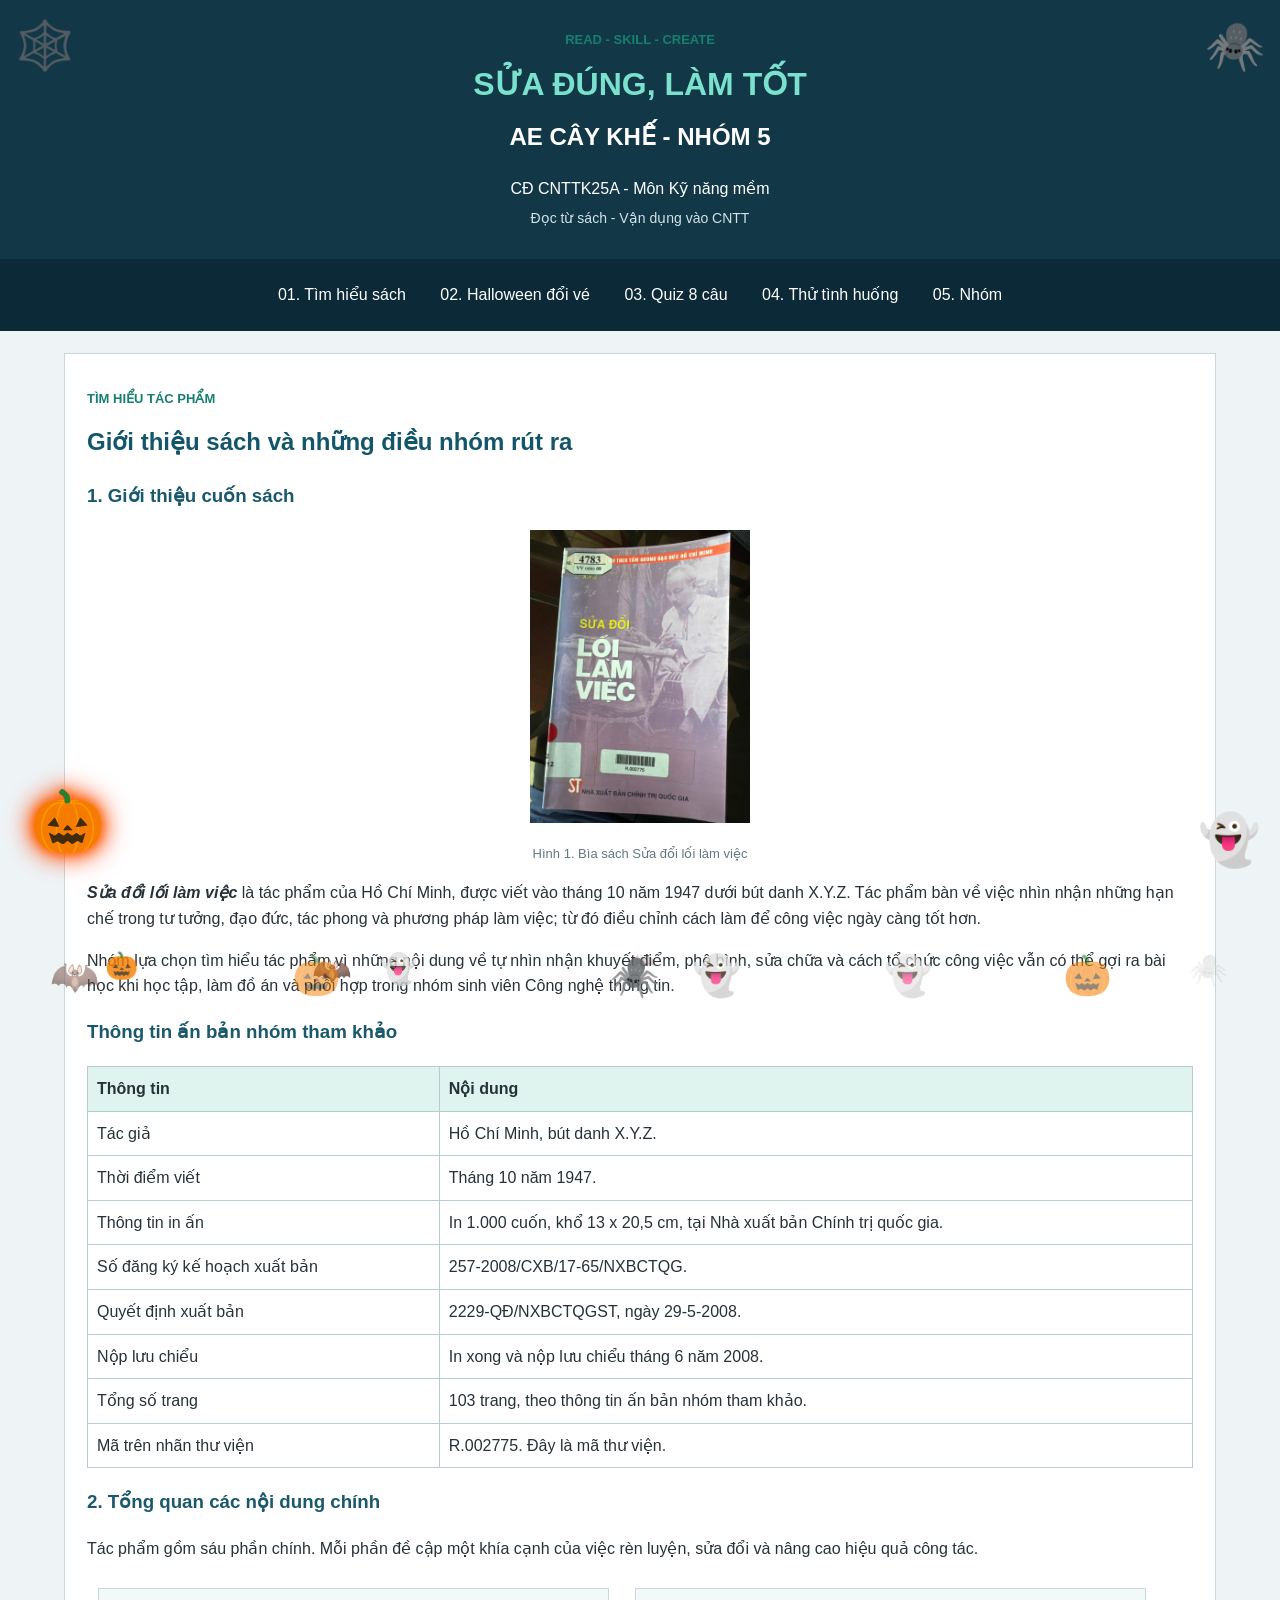
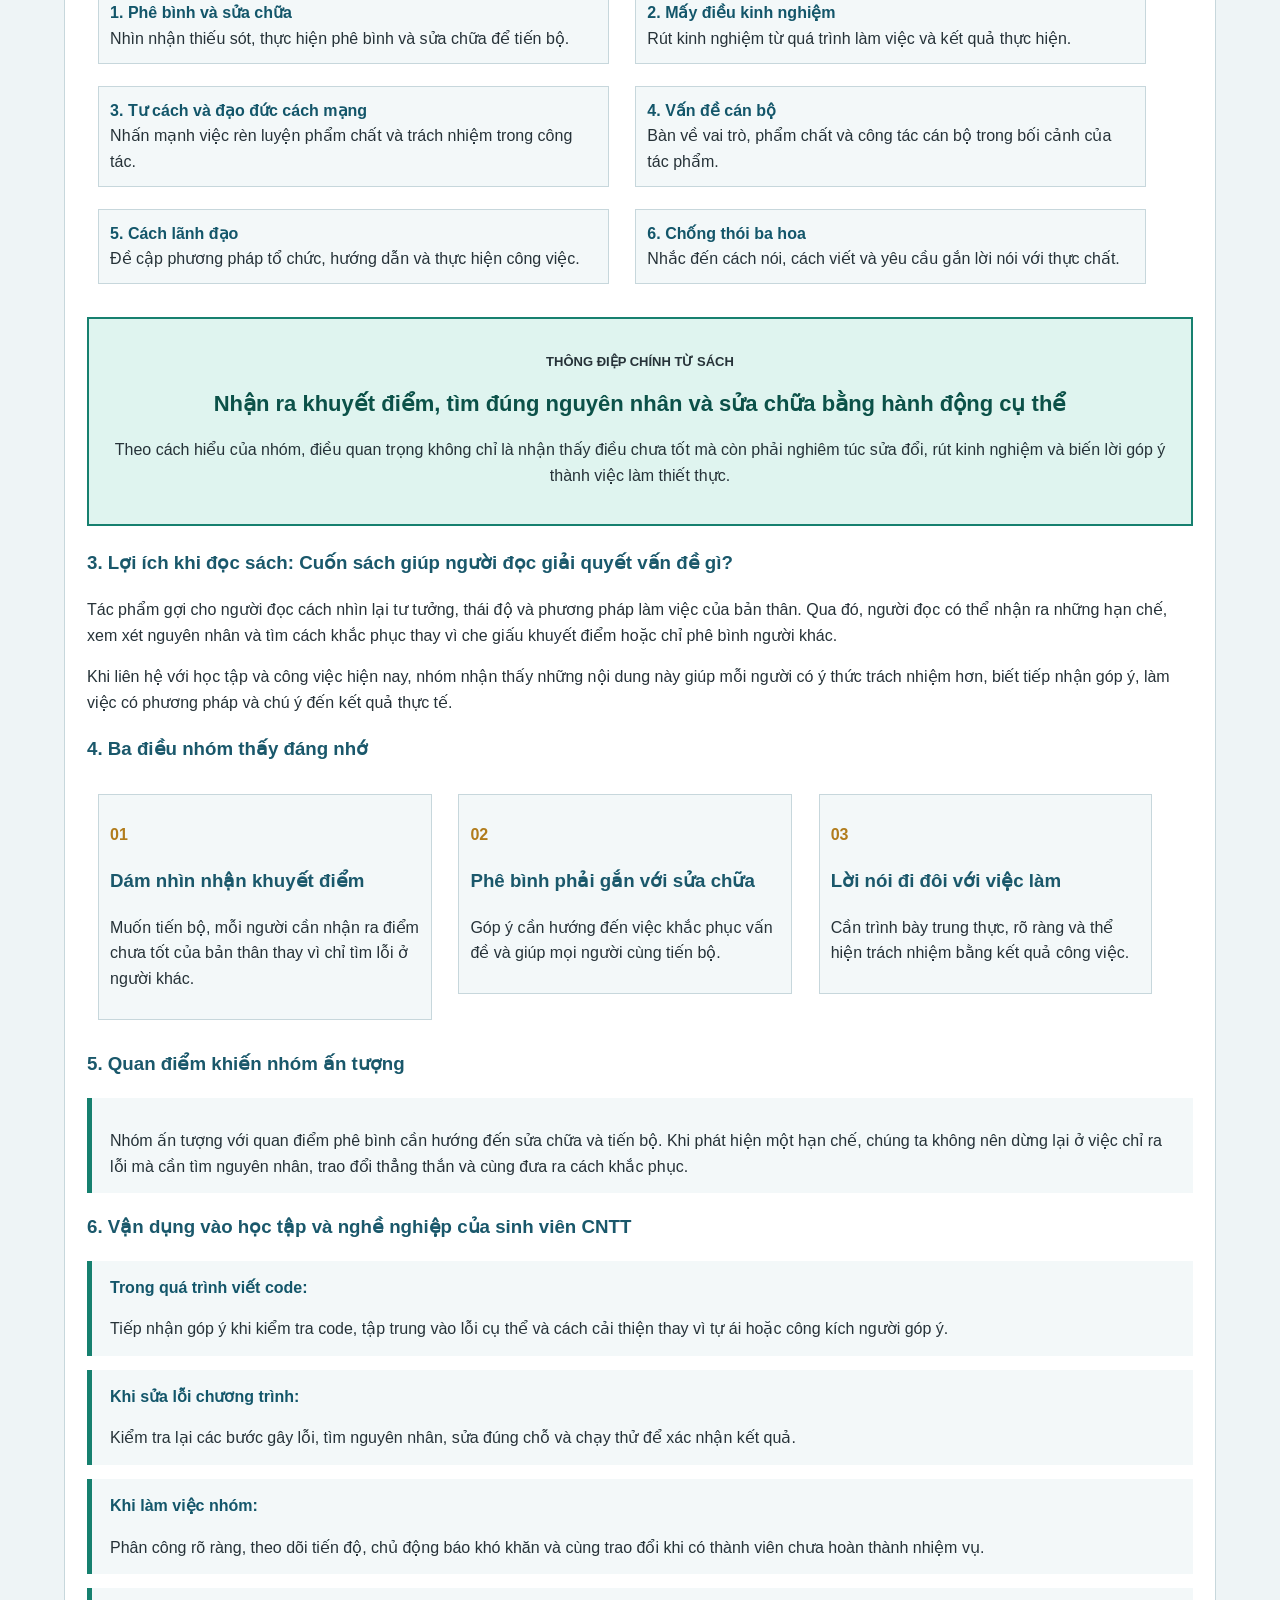
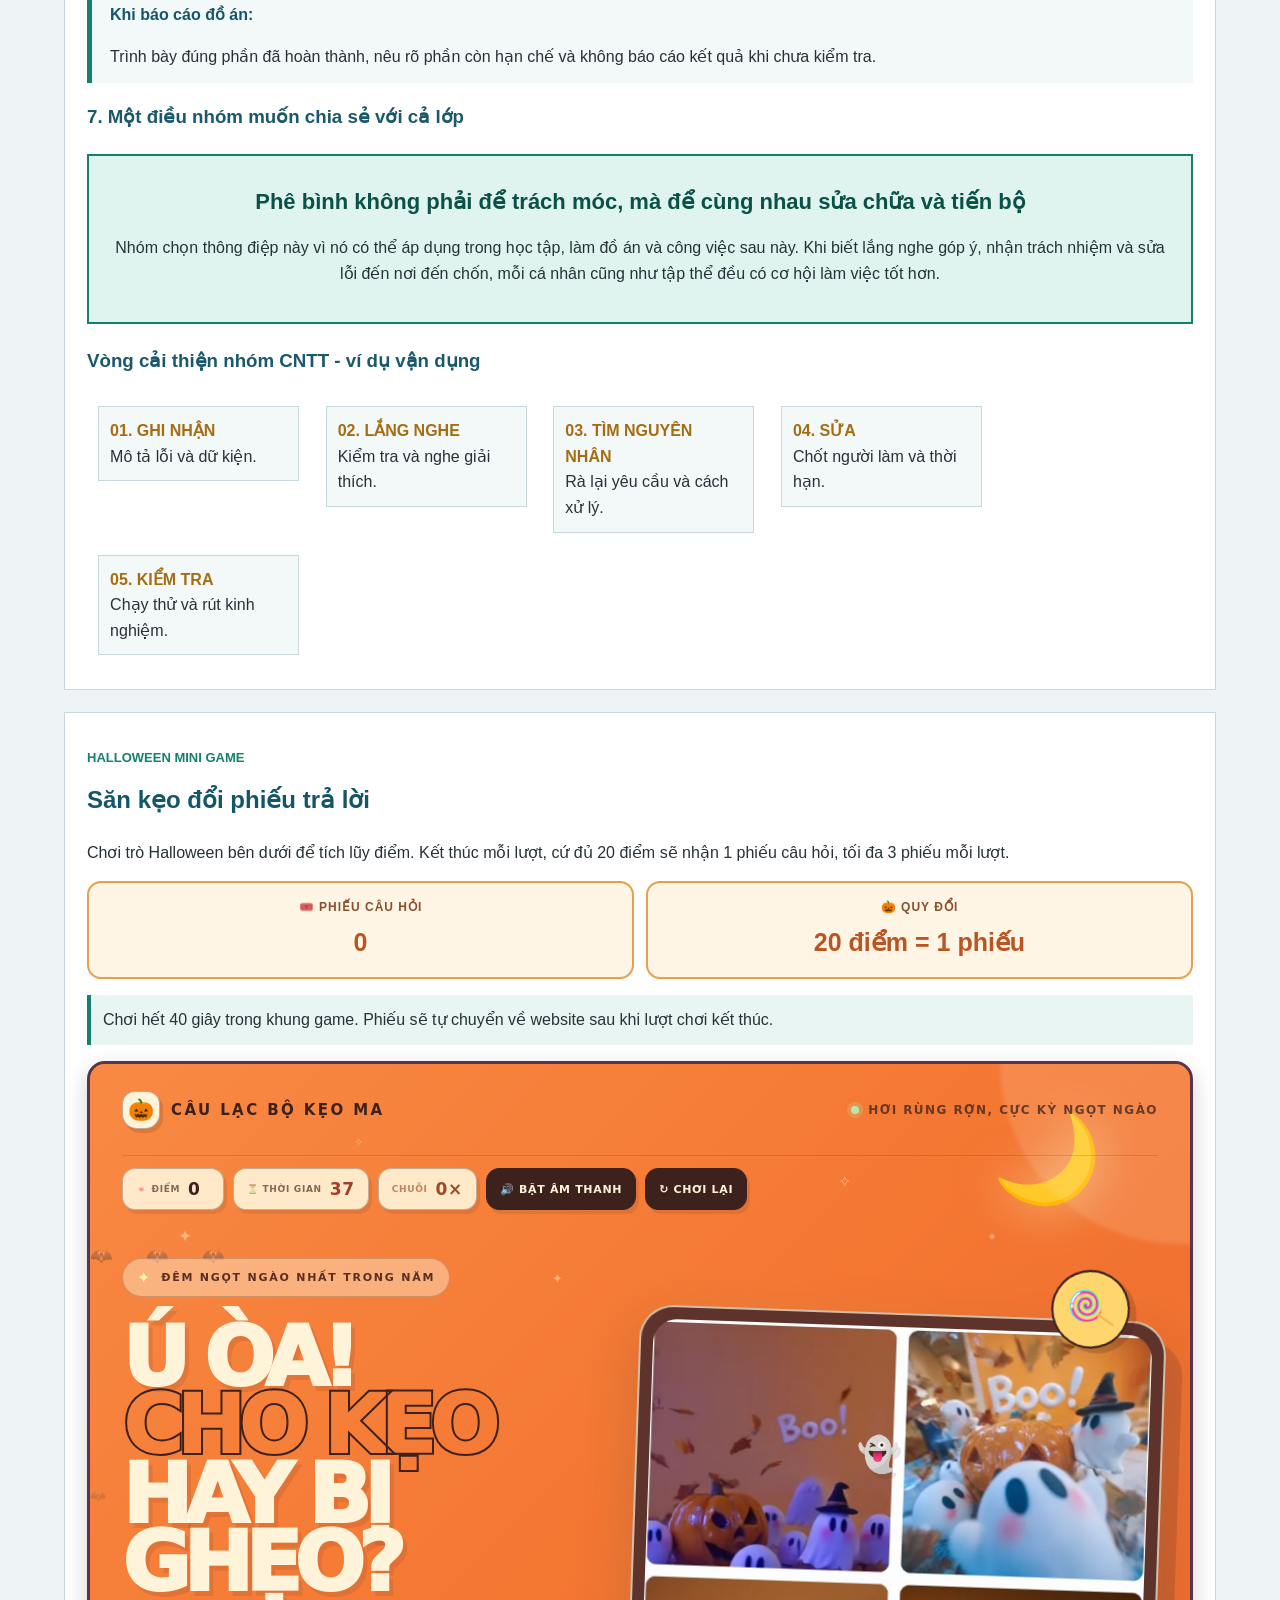
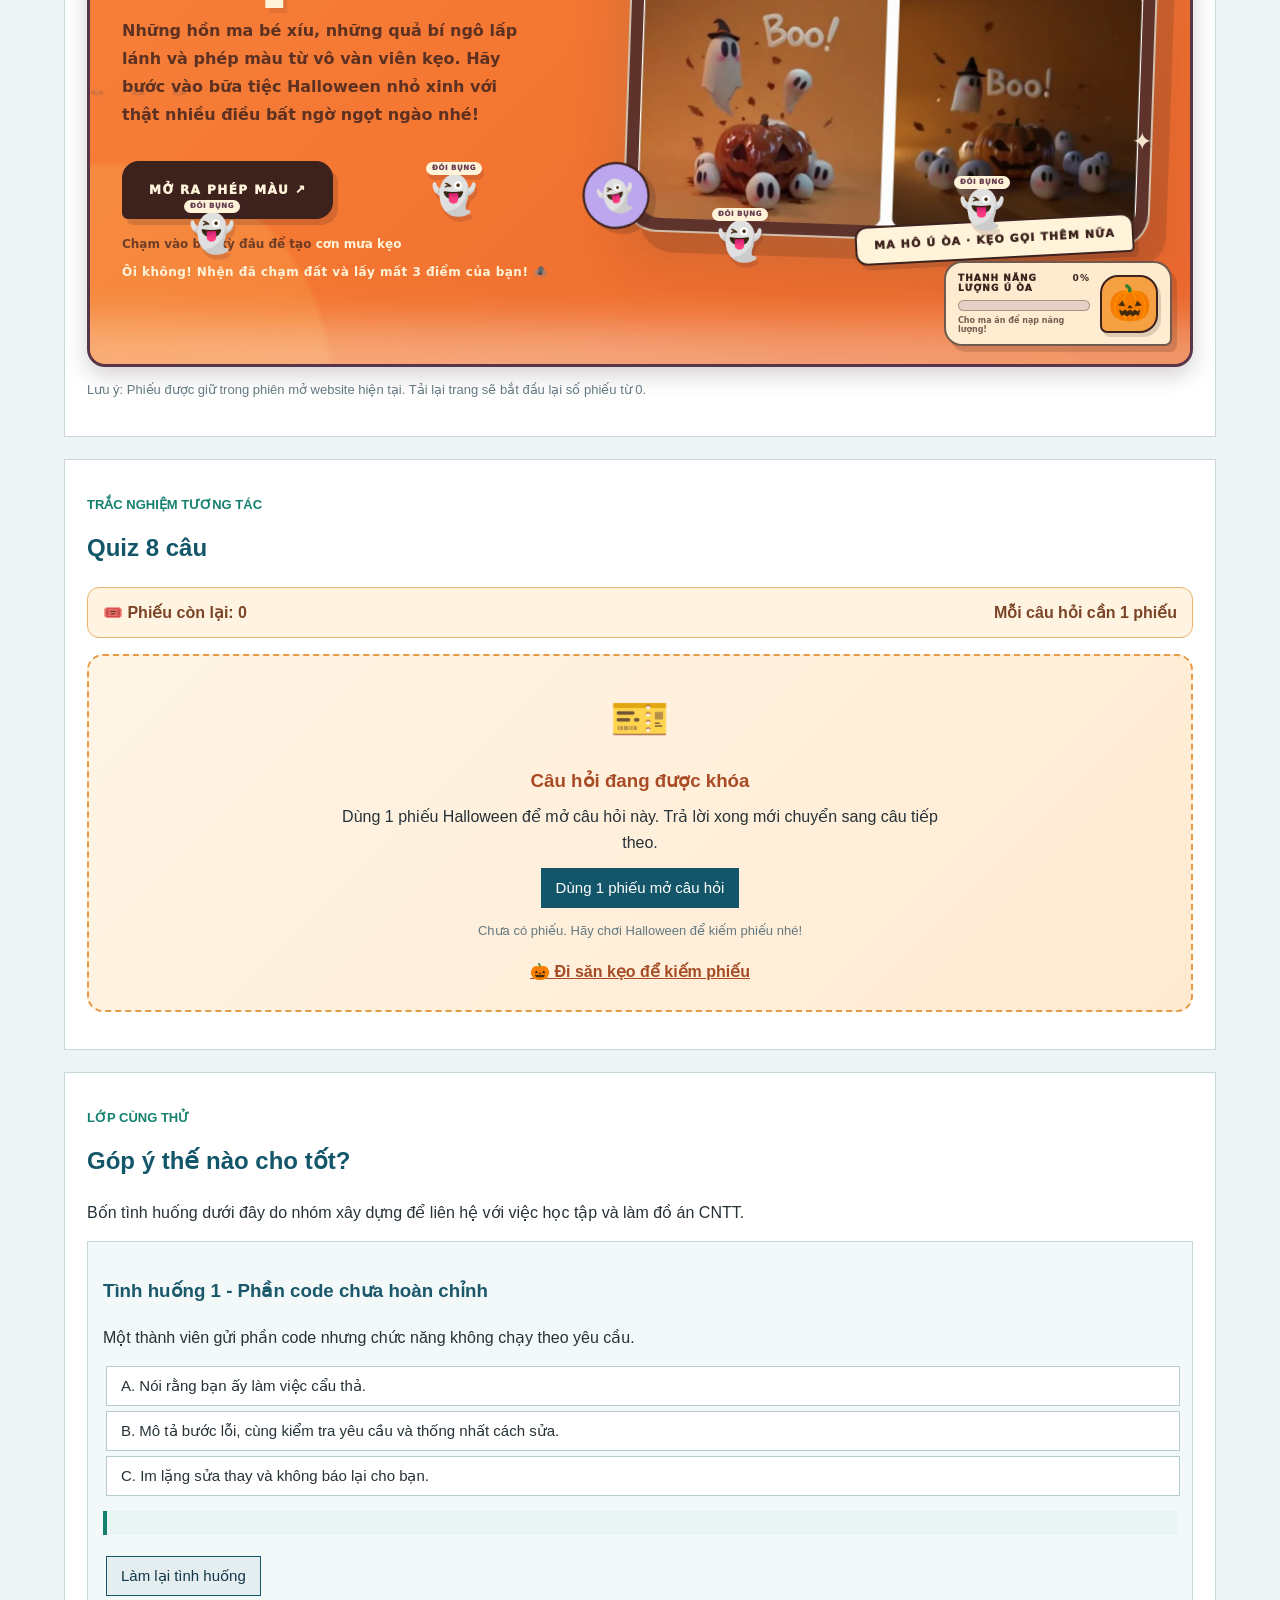
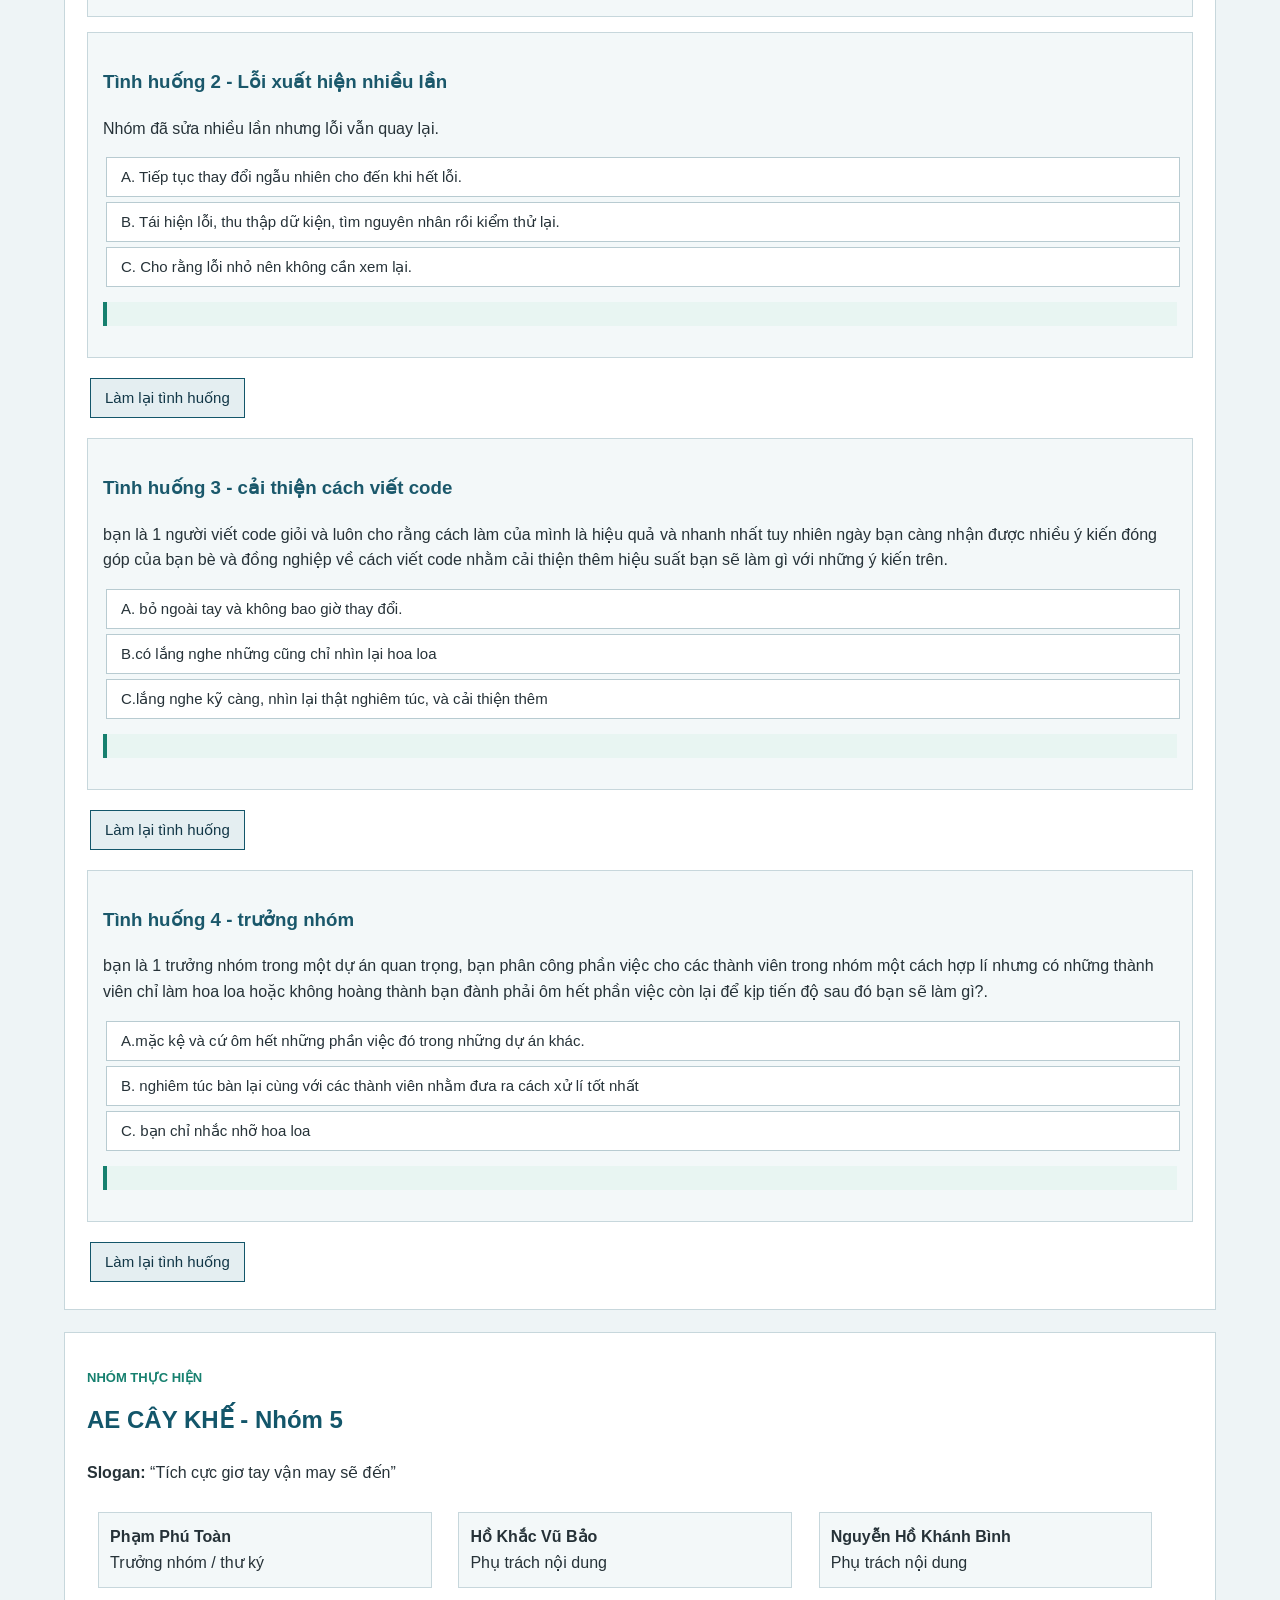
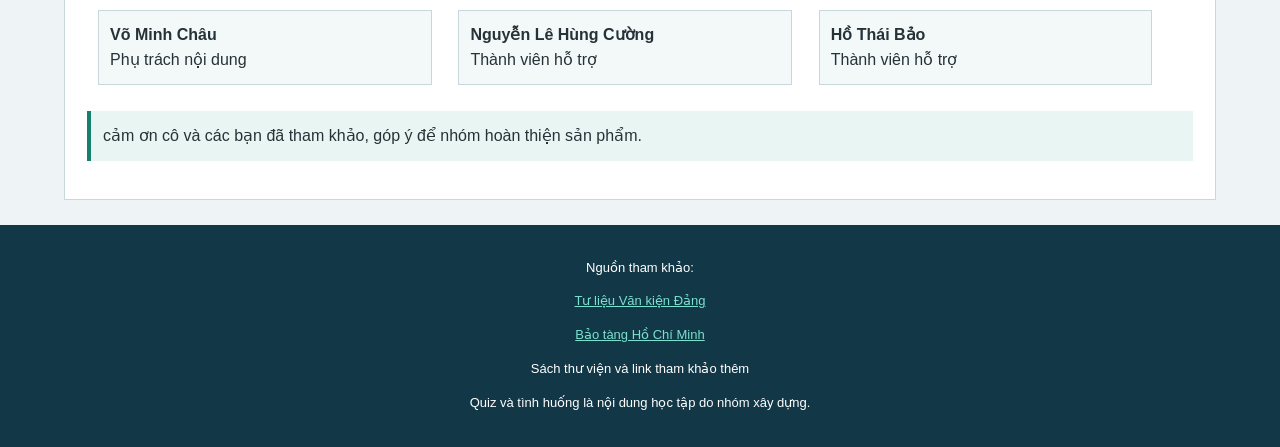
==== index.html @ c282045e "Update index.html" ====
<!doctype html>
<html lang="vi">
<head>
    <meta charset="UTF-8">
    <meta name="viewport" content="width=device-width, initial-scale=1.0">
    <title>Sửa đúng, làm tốt - Read Skill Create</title>
    <link rel="stylesheet" href="./css/css.css">
</head>
<body>
<div class="halloween-ghost">👻</div>
<div class="jack-o-lantern">🎃</div>
<div id="halloween-loader">
        <div class="loader-bat" style="animation-delay: 0s; top: 15%;">🦇</div>
        <div class="loader-bat" style="animation-delay: 1.8s; top: 45%;">🦇</div>
        <div class="loader-bat" style="animation-delay: 3.5s; top: 75%;">🦇</div>
        
        <div class="loader-pumpkin">🎃</div>
        <div class="loader-text">Đang tải trang web  mời bạn  chờ xíu...</div>
    </div>
    <header>
        <p class="kicker">Read - Skill - Create</p>
        <div class="header-spider-left">🕸️</div>
        <h1>SỬA ĐÚNG, LÀM TỐT</h1>
        <h2 style="color: white;">AE CÂY KHẾ - NHÓM 5</h2>
        <p>CĐ CNTTK25A - Môn Kỹ năng mềm</p>
        <p class="tag">Đọc từ sách - Vận dụng vào CNTT</p>
        <div class="header-spider-right">🕷️</div>
    </header>

    <nav>
        <a href="#kien-thuc">01. Tìm hiểu sách</a>
        <a href="#doi-ve">02. Halloween đổi vé</a>
        <a href="#trac-nghiem">03. Quiz 8 câu</a>
        <a href="#tinh-huong">04. Thử tình huống</a>
        <a href="#nhom">05. Nhóm</a>
    </nav>

    <div class="wrap">

        <section id="kien-thuc">
            <p class="kicker">Tìm hiểu tác phẩm</p>
            <h2>Giới thiệu sách và những điều nhóm rút ra</h2>

            <h3>1. Giới thiệu cuốn sách</h3>
            <center>
            <img src="./images/hinhanh.jpg"alt="Bìa sách Sửa đổi lối làm việc"width="220">
             <p class="small">
             Hình 1. Bìa sách Sửa đổi lối làm việc
          </p>
          </center>
            <p>
                <b><i>Sửa đổi lối làm việc</i></b> là tác phẩm của Hồ Chí Minh,
                được viết vào tháng 10 năm 1947 dưới bút danh X.Y.Z. Tác phẩm
                bàn về việc nhìn nhận những hạn chế trong tư tưởng, đạo đức,
                tác phong và phương pháp làm việc; từ đó điều chỉnh cách làm
                để công việc ngày càng tốt hơn.
            </p>
            <p>
                Nhóm lựa chọn tìm hiểu tác phẩm vì những nội dung về tự nhìn nhận
                khuyết điểm, phê bình, sửa chữa và cách tổ chức công việc vẫn có
                thể gợi ra bài học khi học tập, làm đồ án và phối hợp trong nhóm
                sinh viên Công nghệ thông tin.
            </p>

            <h3>Thông tin ấn bản nhóm tham khảo</h3>
            <table>
                <tr>
                    <th>Thông tin</th>
                    <th>Nội dung</th>
                </tr>
                <tr>
                    <td>Tác giả</td>
                    <td>Hồ Chí Minh, bút danh X.Y.Z.</td>
                </tr>
                <tr>
                    <td>Thời điểm viết</td>
                    <td>Tháng 10 năm 1947.</td>
                </tr>
                <tr>
                    <td>Thông tin in ấn</td>
                    <td>In 1.000 cuốn, khổ 13 x 20,5 cm, tại Nhà xuất bản Chính trị quốc gia.</td>
                </tr>
                <tr>
                    <td>Số đăng ký kế hoạch xuất bản</td>
                    <td>257-2008/CXB/17-65/NXBCTQG.</td>
                </tr>
                <tr>
                    <td>Quyết định xuất bản</td>
                    <td>2229-QĐ/NXBCTQGST, ngày 29-5-2008.</td>
                </tr>
                <tr>
                    <td>Nộp lưu chiểu</td>
                    <td>In xong và nộp lưu chiểu tháng 6 năm 2008.</td>
                </tr>
                <tr>
                    <td>Tổng số trang</td>
                    <td>103 trang, theo thông tin ấn bản nhóm tham khảo.</td>
                </tr>
                <tr>
                    <td>Mã trên nhãn thư viện</td>
                    <td>R.002775. Đây là mã thư viện.</td>
                </tr>
            </table>

            <h3>2. Tổng quan các nội dung chính</h3>
            <p>
                Tác phẩm gồm sáu phần chính. Mỗi phần đề cập một khía cạnh của
                việc rèn luyện, sửa đổi và nâng cao hiệu quả công tác.
            </p>
            <div class="section-item">
                <b>1. Phê bình và sửa chữa</b><br>
                Nhìn nhận thiếu sót, thực hiện phê bình và sửa chữa để tiến bộ.
            </div>
            <div class="section-item">
                <b>2. Mấy điều kinh nghiệm</b><br>
                Rút kinh nghiệm từ quá trình làm việc và kết quả thực hiện.
            </div>
            <div class="section-item">
                <b>3. Tư cách và đạo đức cách mạng</b><br>
                Nhấn mạnh việc rèn luyện phẩm chất và trách nhiệm trong công tác.
            </div>
            <div class="section-item">
                <b>4. Vấn đề cán bộ</b><br>
                Bàn về vai trò, phẩm chất và công tác cán bộ trong bối cảnh của tác phẩm.
            </div>
            <div class="section-item">
                <b>5. Cách lãnh đạo</b><br>
                Đề cập phương pháp tổ chức, hướng dẫn và thực hiện công việc.
            </div>
            <div class="section-item">
                <b>6. Chống thói ba hoa</b><br>
                Nhắc đến cách nói, cách viết và yêu cầu gắn lời nói với thực chất.
            </div>

            <div class="key-message">
                <p class="kicker">Thông điệp chính từ sách</p>
                <h3>Nhận ra khuyết điểm, tìm đúng nguyên nhân và sửa chữa bằng hành động cụ thể</h3>
                <p>
                    Theo cách hiểu của nhóm, điều quan trọng không chỉ là nhận thấy
                    điều chưa tốt mà còn phải nghiêm túc sửa đổi, rút kinh nghiệm
                    và biến lời góp ý thành việc làm thiết thực.
                </p>
            </div>

            <h3>3. Lợi ích khi đọc sách: Cuốn sách giúp người đọc giải quyết vấn đề gì?</h3>
            <p>
                Tác phẩm gợi cho người đọc cách nhìn lại tư tưởng, thái độ và
                phương pháp làm việc của bản thân. Qua đó, người đọc có thể nhận
                ra những hạn chế, xem xét nguyên nhân và tìm cách khắc phục thay
                vì che giấu khuyết điểm hoặc chỉ phê bình người khác.
            </p>
            <p>
                Khi liên hệ với học tập và công việc hiện nay, nhóm nhận thấy
                những nội dung này giúp mỗi người có ý thức trách nhiệm hơn,
                biết tiếp nhận góp ý, làm việc có phương pháp và chú ý đến kết
                quả thực tế.
            </p>

            <h3>4. Ba điều nhóm thấy đáng nhớ</h3>
            <div class="tile">
                <p class="num">01</p>
                <h3>Dám nhìn nhận khuyết điểm</h3>
                <p>Muốn tiến bộ, mỗi người cần nhận ra điểm chưa tốt của bản thân thay vì chỉ tìm lỗi ở người khác.</p>
            </div>
            <div class="tile">
                <p class="num">02</p>
                <h3>Phê bình phải gắn với sửa chữa</h3>
                <p>Góp ý cần hướng đến việc khắc phục vấn đề và giúp mọi người cùng tiến bộ.</p>
            </div>
            <div class="tile">
                <p class="num">03</p>
                <h3>Lời nói đi đôi với việc làm</h3>
                <p>Cần trình bày trung thực, rõ ràng và thể hiện trách nhiệm bằng kết quả công việc.</p>
            </div>

            <h3>5. Quan điểm khiến nhóm ấn tượng</h3>
            <div class="answer-box">
                <p>
                    Nhóm ấn tượng với quan điểm phê bình cần hướng đến sửa chữa
                    và tiến bộ. Khi phát hiện một hạn chế, chúng ta không nên
                    dừng lại ở việc chỉ ra lỗi mà cần tìm nguyên nhân, trao đổi
                    thẳng thắn và cùng đưa ra cách khắc phục.
                </p>
            </div>

            <h3>6. Vận dụng vào học tập và nghề nghiệp của sinh viên CNTT</h3>
            <div class="answer-box">
                <b>Trong quá trình viết code:</b>
                <p>Tiếp nhận góp ý khi kiểm tra code, tập trung vào lỗi cụ thể và cách cải thiện thay vì tự ái hoặc công kích người góp ý.</p>
            </div>
            <div class="answer-box">
                <b>Khi sửa lỗi chương trình:</b>
                <p>Kiểm tra lại các bước gây lỗi, tìm nguyên nhân, sửa đúng chỗ và chạy thử để xác nhận kết quả.</p>
            </div>
            <div class="answer-box">
                <b>Khi làm việc nhóm:</b>
                <p>Phân công rõ ràng, theo dõi tiến độ, chủ động báo khó khăn và cùng trao đổi khi có thành viên chưa hoàn thành nhiệm vụ.</p>
            </div>
            <div class="answer-box">
                <b>Khi báo cáo đồ án:</b>
                <p>Trình bày đúng phần đã hoàn thành, nêu rõ phần còn hạn chế và không báo cáo kết quả khi chưa kiểm tra.</p>
            </div>

            <h3>7. Một điều nhóm muốn chia sẻ với cả lớp</h3>
            <div class="key-message">
                <h3>Phê bình không phải để trách móc, mà để cùng nhau sửa chữa và tiến bộ</h3>
                <p>
                    Nhóm chọn thông điệp này vì nó có thể áp dụng trong học tập,
                    làm đồ án và công việc sau này. Khi biết lắng nghe góp ý,
                    nhận trách nhiệm và sửa lỗi đến nơi đến chốn, mỗi cá nhân
                    cũng như tập thể đều có cơ hội làm việc tốt hơn.
                </p>
            </div>

            <h3>Vòng cải thiện nhóm CNTT - ví dụ vận dụng</h3>
            <div class="step"><b>01. GHI NHẬN</b>Mô tả lỗi và dữ kiện.</div>
            <div class="step"><b>02. LẮNG NGHE</b>Kiểm tra và nghe giải thích.</div>
            <div class="step"><b>03. TÌM NGUYÊN NHÂN</b>Rà lại yêu cầu và cách xử lý.</div>
            <div class="step"><b>04. SỬA</b>Chốt người làm và thời hạn.</div>
            <div class="step"><b>05. KIỂM TRA</b>Chạy thử và rút kinh nghiệm.</div>
        </section>

        <section id="doi-ve">
            <p class="kicker">Halloween mini game</p>
            <h2>Săn kẹo đổi phiếu trả lời</h2>
            <p>Chơi trò Halloween bên dưới để tích lũy điểm. Kết thúc mỗi lượt, cứ đủ 20 điểm sẽ nhận 1 phiếu câu hỏi, tối đa 3 phiếu mỗi lượt.</p>
            <div class="ticket-wallet">
                <div class="ticket-stat">
                    <span>🎟️ PHIẾU CÂU HỎI</span>
                    <strong id="soPhieuHienCo">0</strong>
                </div>
                <div class="ticket-stat">
                    <span>🎃 QUY ĐỔI</span>
                    <strong>20 điểm = 1 phiếu</strong>
                </div>
            </div>
            <p id="thongBaoGame" class="feedback">Chơi hết 40 giây trong khung game. Phiếu sẽ tự chuyển về website sau khi lượt chơi kết thúc.</p>
            <div class="halloween-frame-wrap">
                <iframe id="halloweenGameFrame" class="halloween-frame" src="./halloween-game.html" title="Halloween Candy Game" loading="lazy"></iframe>
            </div>
            <p class="small">Lưu ý: Phiếu được giữ trong phiên mở website hiện tại. Tải lại trang sẽ bắt đầu lại số phiếu từ 0.</p>
        </section>

        <section id="trac-nghiem">
            <p class="kicker">Trắc nghiệm tương tác</p>
            <h2>Quiz 8 câu</h2>
            <div class="quiz-ticket-wallet">
                <span>🎟️ Phiếu còn lại: <b id="soPhieuQuiz">0</b></span>
                <span>Mỗi câu hỏi cần 1 phiếu</span>
            </div>
            <div id="quizGate" class="quiz-gate">
                <div class="gate-icon">🎫</div>
                <h3>Câu hỏi đang được khóa</h3>
                <p>Dùng 1 phiếu Halloween để mở câu hỏi này. Trả lời xong mới chuyển sang câu tiếp theo.</p>
                <button id="nutMoCauHoi" onclick="moCauHoi()">Dùng 1 phiếu mở câu hỏi</button>
                <p id="thongBaoPhieu" class="small">Chưa có phiếu. Hãy chơi Halloween để kiếm phiếu nhé!</p>
                <a href="#doi-ve" class="ticket-link">🎃 Đi săn kẹo để kiếm phiếu</a>
            </div>
            <div id="quizContent" style="display: none;">
                <p id="demCau">Câu 1 / 8</p>
                <p id="cauHoi" class="question"></p>
                <div id="cacDapAn"></div>
                <div id="phanHoiQuiz" class="feedback" style="display: none;"></div>
                <p>
                    <button id="nutTiep" onclick="cauTiepTheo()">Câu tiếp theo</button>
                    <button id="nutLamLai" class="secondary" onclick="lamLaiQuiz()" style="display: none;">Làm lại từ đầu</button>
                </p>
            </div>
        </section>

        <section id="tinh-huong">
            <p class="kicker">Lớp cùng thử</p>
            <h2>Góp ý thế nào cho tốt?</h2>
            <p>Bốn tình huống dưới đây do nhóm xây dựng để liên hệ với việc học tập và làm đồ án CNTT.</p>

            <div class="scenario">
                <h3>Tình huống 1 - Phần code chưa hoàn chỉnh</h3>
                <p>Một thành viên gửi phần code nhưng chức năng không chạy theo yêu cầu.</p>
                <button class="choice" id="tinhHuong1A" onclick="traLoiTinhHuong1(0)">A. Nói rằng bạn ấy làm việc cẩu thả.</button>
                <button class="choice" id="tinhHuong1B" onclick="traLoiTinhHuong1(1)">B. Mô tả bước lỗi, cùng kiểm tra yêu cầu và thống nhất cách sửa.</button>
                <button class="choice" id="tinhHuong1C" onclick="traLoiTinhHuong1(2)">C. Im lặng sửa thay và không báo lại cho bạn.</button>
                <p id="phanHoi1" class="feedback"></p>
                <button class="secondary" onclick="lamLaiTinhHuong()">Làm lại tình huống</button>
            </div>

            <div class="scenario">
                <h3>Tình huống 2 - Lỗi xuất hiện nhiều lần</h3>
                <p>Nhóm đã sửa nhiều lần nhưng lỗi vẫn quay lại.</p>
                <button class="choice" id="tinhHuong2A" onclick="traLoiTinhHuong2(0)">A. Tiếp tục thay đổi ngẫu nhiên cho đến khi hết lỗi.</button>
                <button class="choice" id="tinhHuong2B" onclick="traLoiTinhHuong2(1)">B. Tái hiện lỗi, thu thập dữ kiện, tìm nguyên nhân rồi kiểm thử lại.</button>
                <button class="choice" id="tinhHuong2C" onclick="traLoiTinhHuong2(2)">C. Cho rằng lỗi nhỏ nên không cần xem lại.</button>
                <p id="phanHoi2" class="feedback"></p>
            </div>
            <button class="secondary" onclick="lamLaiTinhHuong()">Làm lại tình huống</button>
            <div class="scenario">
                <h3>Tình huống 3 - cải thiện cách viết code</h3>
                <p>bạn là 1 người viết code giỏi và luôn cho rằng cách làm của mình là hiệu quả và nhanh nhất tuy nhiên ngày bạn càng nhận được nhiều ý kiến đóng góp của bạn bè và đồng nghiệp  về cách viết code nhằm cải thiện thêm hiệu suất bạn sẽ làm gì với những ý kiến trên.</p>
                <button class="choice" id="tinhHuong3A" onclick="traLoiTinhHuong3(0)">A. bỏ ngoài tay và không bao giờ thay đổi.</button>
                <button class="choice" id="tinhHuong3B" onclick="traLoiTinhHuong3(1)">B.có lắng nghe những cũng chỉ nhìn lại hoa loa</button>
                <button class="choice" id="tinhHuong3C" onclick="traLoiTinhHuong3(2)">C.lắng nghe kỹ càng, nhìn lại thật nghiêm túc, và cải thiện thêm</button>
                <p id="phanHoi3" class="feedback"></p>
            </div>
            <button class="secondary" onclick="lamLaiTinhHuong()">Làm lại tình huống</button>
            <div class="scenario">
                <h3>Tình huống 4 - trưởng nhóm</h3>
                <p>bạn là 1 trưởng nhóm trong một dự án quan trọng, bạn phân công phần việc cho các thành viên trong nhóm một cách hợp lí nhưng có những thành viên chỉ làm hoa loa hoặc không hoàng thành bạn đành phải ôm hết phần việc còn lại để kịp tiến độ sau đó bạn sẽ làm gì?.</p>
                <button class="choice" id="tinhHuong4A" onclick="traLoiTinhHuong4(0)">A.mặc kệ và cứ ôm hết những phần việc đó trong những dự án khác.</button>
                <button class="choice" id="tinhHuong4B" onclick="traLoiTinhHuong4(1)">B. nghiêm túc bàn lại cùng với các thành viên nhằm đưa ra cách xử lí tốt nhất</button>
                <button class="choice" id="tinhHuong4C" onclick="traLoiTinhHuong4(2)">C. bạn chỉ nhắc nhỡ hoa loa</button>
                <p id="phanHoi4" class="feedback"></p>
            </div>
            <button class="secondary" onclick="lamLaiTinhHuong()">Làm lại tình huống</button>
        </section>

        <section id="nhom">
            <p class="kicker">Nhóm thực hiện</p>
            <h2>AE CÂY KHẾ - Nhóm 5</h2>
            <p><b>Slogan:</b> “Tích cực giơ tay vận may sẽ đến”</p>
            <div class="member"><b>Phạm Phú Toàn</b><br>Trưởng nhóm / thư ký</div>
            <div class="member"><b>Hồ Khắc Vũ Bảo</b><br>Phụ trách nội dung</div>
            <div class="member"><b>Nguyễn Hồ Khánh Bình</b><br>Phụ trách nội dung</div>
            <div class="member"><b>Võ Minh Châu</b><br>Phụ trách nội dung</div>
            <div class="member"><b>Nguyễn Lê Hùng Cường</b><br>Thành viên hỗ trợ</div>
            <div class="member"><b>Hồ Thái Bảo</b><br>Thành viên hỗ trợ</div>
            <p class="feedback">
                cảm ơn cô và các bạn đã tham khảo, góp ý để nhóm hoàn thiện sản phẩm.
            </p>
        </section>
    </div>

    <footer>
        <center> 
        <p>Nguồn tham khảo:</p>
        <p><a href="https://tulieuvankien.dangcongsan.vn/c-mac-angghen-lenin-ho-chi-minh/ho-chi-minh/nghien-cuu-hoc-tap-tu-tuong/sua-doi-loi-lam-viec-2427" target="_blank">Tư liệu Văn kiện Đảng</a></p>
        <p><a href="https://baotanghochiminh.vn/sua-doi-loi-lam-viec-kim-chi-nam-trong-xay-dung-chinh-don-dang.htm" target="_blank">Bảo tàng Hồ Chí Minh</a></p>
        <p>Sách thư viện và link tham khảo thêm</p>
        <p>Quiz và tình huống là nội dung học tập do nhóm xây dựng.</p>
        <center>
    </footer>
<script src="./js/js.js"></script>
<script src="./js/minigame.js"></script>
</body>
</html>
---- css/css.css ----
body {
            margin: 0;
            font-family: Arial, sans-serif;
            font-size: 16px;
            line-height: 1.6;
            color: #263238;
            background-color: #eef4f6;
            overflow: hidden
        }

        .wrap {
            width: 90%;
            margin: auto;
        }

        header {
            background-color: #123747;
            color: white;
            text-align: center;
            padding: 25px;
        }

        header h1 {
            margin: 8px 0;
            color: #79e1ce;
        }

        header p {
            margin: 5px;
        }

        .tag {
            color: #d2e2e7;
            font-size: 14px;
        }

        nav {
            background-color: #0b2937;
            text-align: center;
            padding: 12px;
        }

        nav a {
            display: inline-block;
            color: white;
            text-decoration: none;
            padding: 8px 12px;
            margin: 3px;
        }

        nav a:hover {
            color: #0b2937;
            background-color: #79e1ce;
        }

        section {
            background-color: white;
            border: 1px solid #c7d7dc;
            padding: 22px;
            margin: 22px 0;
        }

        h2 {
            color: #13566a;
            margin-top: 5px;
        }

        h3 {
            color: #1a586b;
        }

        .kicker {
            color: #16806f;
            font-weight: bold;
            text-transform: uppercase;
            font-size: 13px;
        }

        .intro-box {
            background-color: #dff4ef;
            border: 1px solid #9bcfc4;
            padding: 15px;
            margin: 15px 0;
            text-align: center;
        }

        .tile {
            display: inline-block;
            vertical-align: top;
            width: 28%;
            min-height: 145px;
            margin: 1%;
            padding: 1%;
            background-color: #f3f8f9;
            border: 1px solid #c7d7dc;
        }

        .tile .num {
            color: #b17c1c;
            font-weight: bold;
        }

        .section-item {
            display: inline-block;
            vertical-align: top;
            width: 44%;
            margin: 1%;
            padding: 1%;
            background-color: #f3f8f9;
            border: 1px solid #c7d7dc;
        }

        .section-item b {
            color: #13566a;
        }

        table {
            width: 100%;
            border-collapse: collapse;
            margin: 15px 0;
            background-color: white;
        }

        th, td {
            border: 1px solid #b8cbd1;
            padding: 9px;
            text-align: left;
            vertical-align: top;
        }

        th {
            background-color: #dff4ef;
        }

        .step {
            display: inline-block;
            vertical-align: top;
            width: 16%;
            margin: 1%;
            padding: 1%;
            background-color: #f3f8f9;
            border: 1px solid #c7d7dc;
        }

        .step b {
            display: block;
            color: #a56d12;
        }

        button {
            font-family: Arial, sans-serif;
            font-size: 15px;
            padding: 10px 14px;
            margin: 5px 3px;
            border: 1px solid #13566a;
            background-color: #13566a;
            color: white;
            cursor: pointer;
        }

        button:hover {
            background-color: #0b2937;
        }

        button:disabled {
            background-color: #7d9299;
            cursor: default;
        }

        .secondary {
            background-color: #e4eef1;
            color: #123747;
        }

        .question {
            font-size: 20px;
            font-weight: bold;
            color: #123747;
        }

        .option {
            display: block;
            width: 100%;
            text-align: left;
            color: #263238;
            background-color: #f3f8f9;
            border: 1px solid #b8cbd1;
        }

        .option:hover {
            color: #123747;
            background-color: #dff4ef;
        }

        .option.dung {
            background-color: #d8f0df;
            border-color: #43895b;
            color: #174c28;
        }

        .option.sai {
            background-color: #f8dddd;
            border-color: #bd6969;
            color: #762d2d;
        }

        .feedback {
            background-color: #e8f5f2;
            border-left: 4px solid #16806f;
            padding: 12px;
            margin-top: 15px;
        }

        .small {
            color: #637981;
            font-size: 13px;
        }

        .scenario {
            background-color: #f3f8f9;
            border: 1px solid #c7d7dc;
            padding: 15px;
            margin: 15px 0;
        }

        .choice {
            display: block;
            width: 100%;
            text-align: left;
            color: #263238;
            background-color: white;
            border: 1px solid #b8cbd1;
        }

        .member {
            display: inline-block;
            vertical-align: top;
            width: 28%;
            margin: 1%;
            padding: 1%;
            background-color: #f3f8f9;
            border: 1px solid #c7d7dc;
        }

        footer {
            background-color: #123747;
            color: white;
            padding: 20px;
            margin-top: 25px;
            font-size: 13px;
        }

        footer a {
            color: #79e1ce;
        }

        @media screen and (max-width: 700px) {
            .wrap {
                width: 96%;
            }

            .tile, .section-item, .step, .member {
                display: block;
                width: 94%;
                margin: 10px auto;
                padding: 10px;
            }

            nav a {
                display: block;
            }

            section {
                padding: 14px;
            }

            table {
                font-size: 13px;
            }

            th, td {
                padding: 5px;
            }
        }

.halloween-ghost {
    position: fixed;
    bottom: 20px;
    right: 20px;
    font-size: 50px;
    z-index: 9999;
    animation: floatGhost 3s ease-in-out infinite;
    pointer-events: none;
}

@keyframes floatGhost {
    0% { transform: translateY(0px) rotate(0deg); }
    50% { transform: translateY(-20px) rotate(10deg); }
    100% { transform: translateY(0px) rotate(0deg); }
}
.spooky-item {
    position: fixed;
    top: -50px;
    z-index: 9999;
    pointer-events: none;
    animation: fallLinear linear forwards;
}

@keyframes fallLinear {
    to {
        top: 105vh;
        transform: rotate(360deg);
    }
}
.jack-o-lantern {
    position: fixed;
    bottom: 30px;
    left: 30px;
    font-size: 60px;
    z-index: 9999;
    text-shadow: 0 0 10px #ff6600, 0 0 20px #ff6600, 0 0 30px #ff3300;
    animation: flicker 1.5s infinite alternate;
}

@keyframes flicker {
    0%, 19%, 21%, 23%, 25%, 54%, 56%, 100% {
        opacity: 1;
        filter: drop-shadow(0 0 10px rgba(255,102,0,1));
    }
    20%, 24%, 55% {
        opacity: 0.5;
        filter: drop-shadow(0 0 2px rgba(255,102,0,0.3));
    }
}

.halloween-header {
    position: relative;
    overflow: hidden;
    background: linear-gradient(90deg, #180d25, #321047, #180d25);
    padding: 35px 80px;
    text-align: center;
    color: white;
    min-height: 100px;
}

.header-spider-left,
.header-spider-right {
    position: absolute;
    top: 8px;
    width: 70px;
    height: 70px;
    font-size: 48px;
    display: flex;
    align-items: flex-start;
    justify-content: center;
    opacity: 0.85;
    pointer-events: none;
    z-index: 10;
}

.header-spider-left {
    left: 10px;
    animation: spiderSway 3s ease-in-out infinite alternate;
}

.header-spider-right {
    right: 10px;
    animation: spiderSway 3s ease-in-out infinite alternate-reverse;
}

@keyframes spiderSway {
    from {
        transform: translateY(0) rotate(-8deg);
    }

    to {
        transform: translateY(10px) rotate(8deg);
    }
}
.key-message {
    background-color: #dff4ef;
    border: 2px solid #16806f;
    padding: 20px;
    margin: 22px 0;
    text-align: center;
}

.key-message h3 {
    color: #0b5148;
    font-size: 22px;
    margin: 8px 0;
}

.key-message p {
    color: #263238;
}

.answer-box {
    background-color: #f3f8f9;
    border-left: 5px solid #16806f;
    padding: 14px 18px;
    margin: 14px 0;
}

.answer-box b {
    color: #13566a;
}

.answer-box p:last-child {
    margin-bottom: 0;
}


#halloween-loader 
{
            position: fixed;
            top: 0;
            left: 0;
            width: 100vw;
            height: 100vh;
            background: radial-gradient(circle, #24113a 0%, #05020a 100%);
            display: flex;
            flex-direction: column;
            justify-content: center;
            align-items: center;
            z-index: 10000;
            transition: opacity 0.8s ease-in-out, visibility 0.8s ease-in-out;
            font-family: Arial, sans-serif;
        }

.loader-pumpkin 
{
font-size: 90px;
            animation: flicker-light 1.5s infinite alternate, float-up-down 3s ease-in-out infinite;
            cursor: default;
            user-select: none;
            margin-bottom: 20px;
        }

        @keyframes flicker-light {
            0%, 19%, 21%, 23%, 25%, 54%, 56%, 100% {
                text-shadow: 0 0 20px #ff6600, 0 0 40px #ff3300;
                filter: drop-shadow(0 0 10px #ff6600);
            }
            20%, 24%, 55% {
                text-shadow: none;
                filter: grayscale(80%) opacity(0.6);
            }
        }

        @keyframes float-up-down {
            0%, 100% { transform: translateY(0); }
            50% { transform: translateY(-15px); }
        }

        .loader-text {
            color: #ff6600;
            font-size: 26px;
            letter-spacing: 4px;
            font-weight: bold;
            text-transform: uppercase;
            animation: text-pulse 2s infinite;
        }

        @keyframes text-pulse {
            0%, 100% { opacity: 0.4; }
            50% { opacity: 1; text-shadow: 0 0 15px #ff6600; }
        }

        .loader-bat {
            position: absolute;
            font-size: 28px;
            opacity: 0.5;
            pointer-events: none;
            animation: bat-fly 5s linear infinite;
        }

        @keyframes bat-fly {
            0% { transform: translate(-10vw, 100vh) scale(0.6) rotate(15deg); }
            50% { transform: translate(50vw, 40vh) scale(1.3) rotate(-15deg); }
            100% { transform: translate(110vw, -10vh) scale(0.6) rotate(15deg); }
        }


        #halloween-loader.hidden {
            opacity: 0;
            visibility: hidden;
        }

/* Halloween game va he thong phieu quiz */
.ticket-wallet, .quiz-ticket-wallet {
    display: flex;
    flex-wrap: wrap;
    gap: 12px;
    align-items: center;
    margin: 16px 0;
}

.ticket-stat {
    flex: 1;
    min-width: 190px;
    padding: 15px;
    border: 2px solid #e7a04f;
    border-radius: 14px;
    background: #fff5e5;
    text-align: center;
}

.ticket-stat span {
    display: block;
    color: #88502c;
    font-size: 12px;
    font-weight: bold;
    letter-spacing: 1px;
}

.ticket-stat strong {
    display: block;
    margin-top: 5px;
    color: #b95522;
    font-size: 25px;
}

.halloween-frame-wrap {
    overflow: hidden;
    margin-top: 14px;
    border: 3px solid #57364b;
    border-radius: 18px;
    background: #24113a;
    box-shadow: 0 8px 22px rgba(44, 20, 42, .2);
}

.halloween-frame {
    display: block;
    width: 100%;
    height: 900px;
    border: 0;
    background: #f47732;
}

.quiz-ticket-wallet {
    justify-content: space-between;
    padding: 12px 15px;
    border: 1px solid #e8b36d;
    border-radius: 12px;
    background: #fff4e2;
    color: #7b4427;
    font-weight: bold;
}

.quiz-gate {
    padding: 25px 18px;
    margin: 15px 0;
    border: 2px dashed #e59a48;
    border-radius: 16px;
    background: linear-gradient(135deg, #fff5e6, #ffead1);
    text-align: center;
}

.gate-icon {
    font-size: 48px;
}

.quiz-gate h3 {
    margin: 8px 0;
    color: #a94c26;
}

.quiz-gate p {
    max-width: 620px;
    margin: 8px auto;
}

.ticket-link {
    display: inline-block;
    margin-top: 9px;
    color: #a44b25;
    font-weight: bold;
}

@media screen and (max-width: 700px) {
    .halloween-frame { height: 980px; }
    .ticket-wallet, .quiz-ticket-wallet { display: block; }
    .ticket-stat { margin: 8px 0; }
}
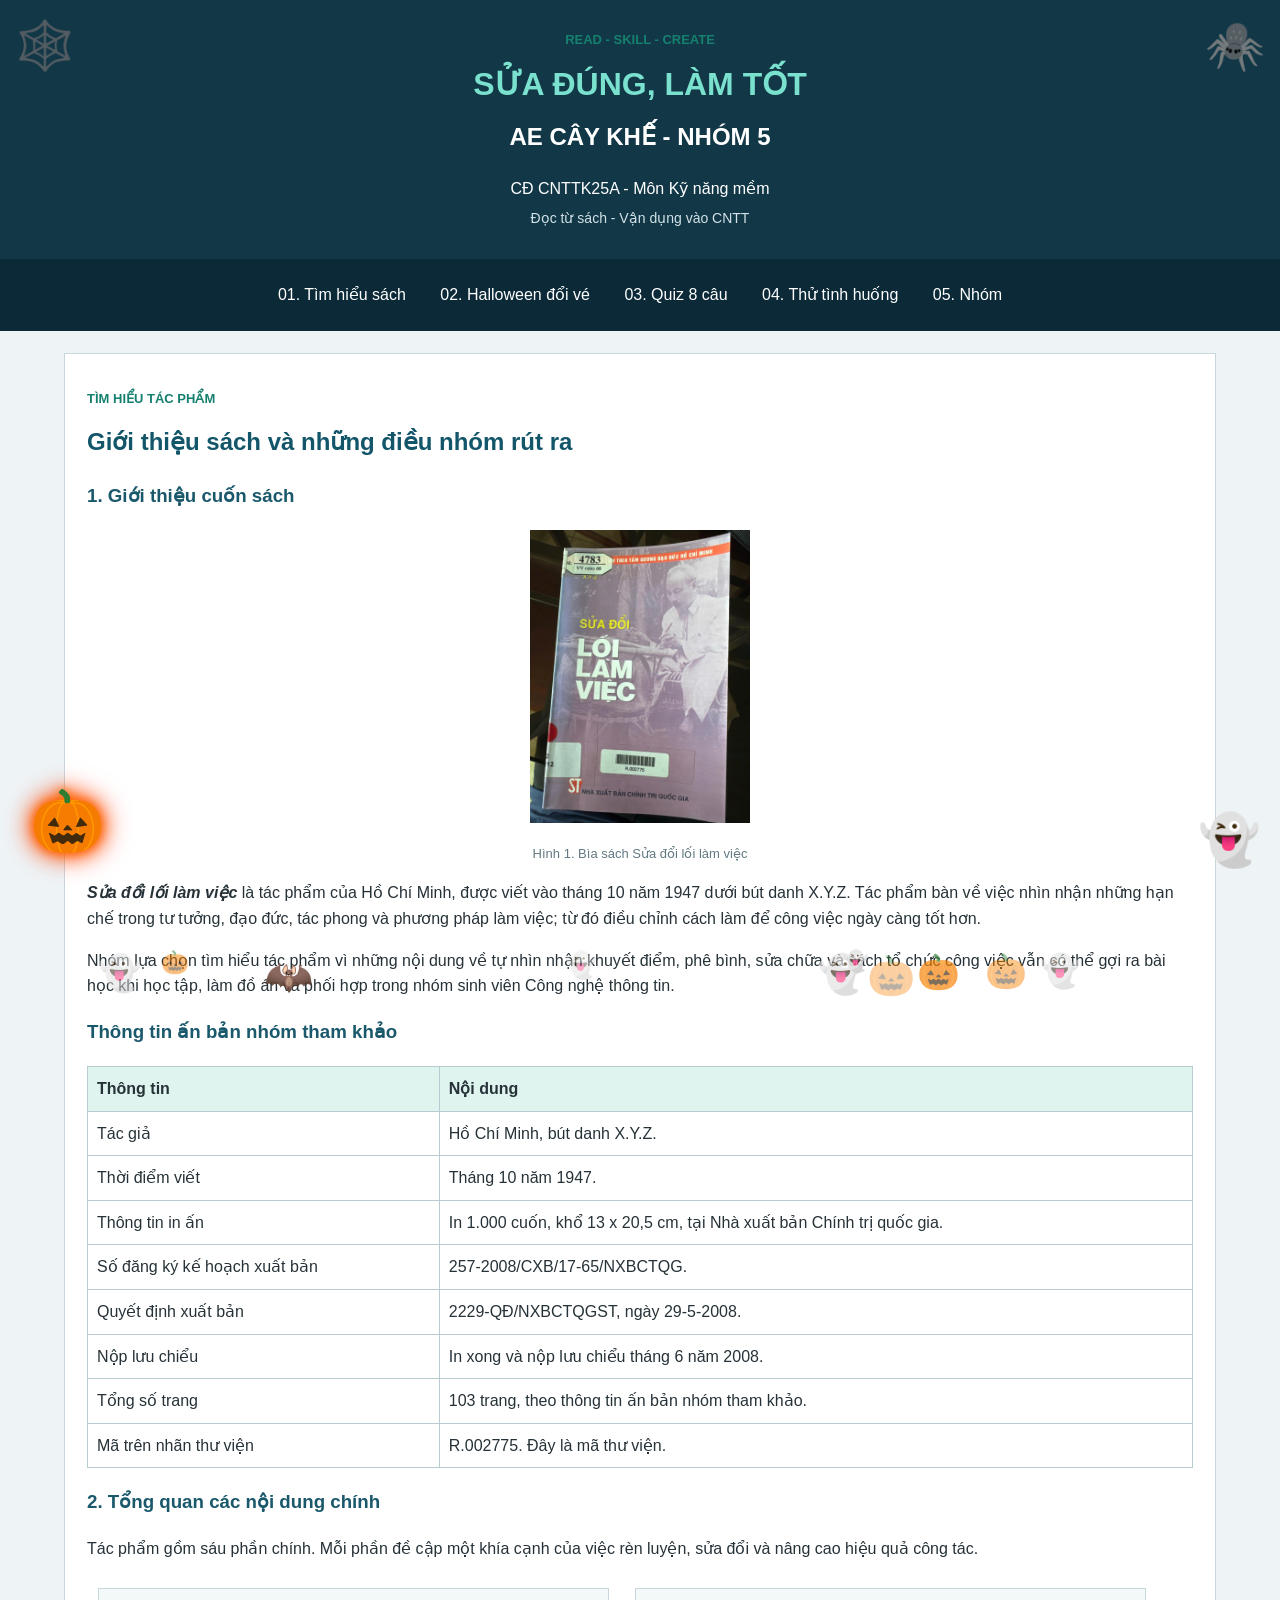
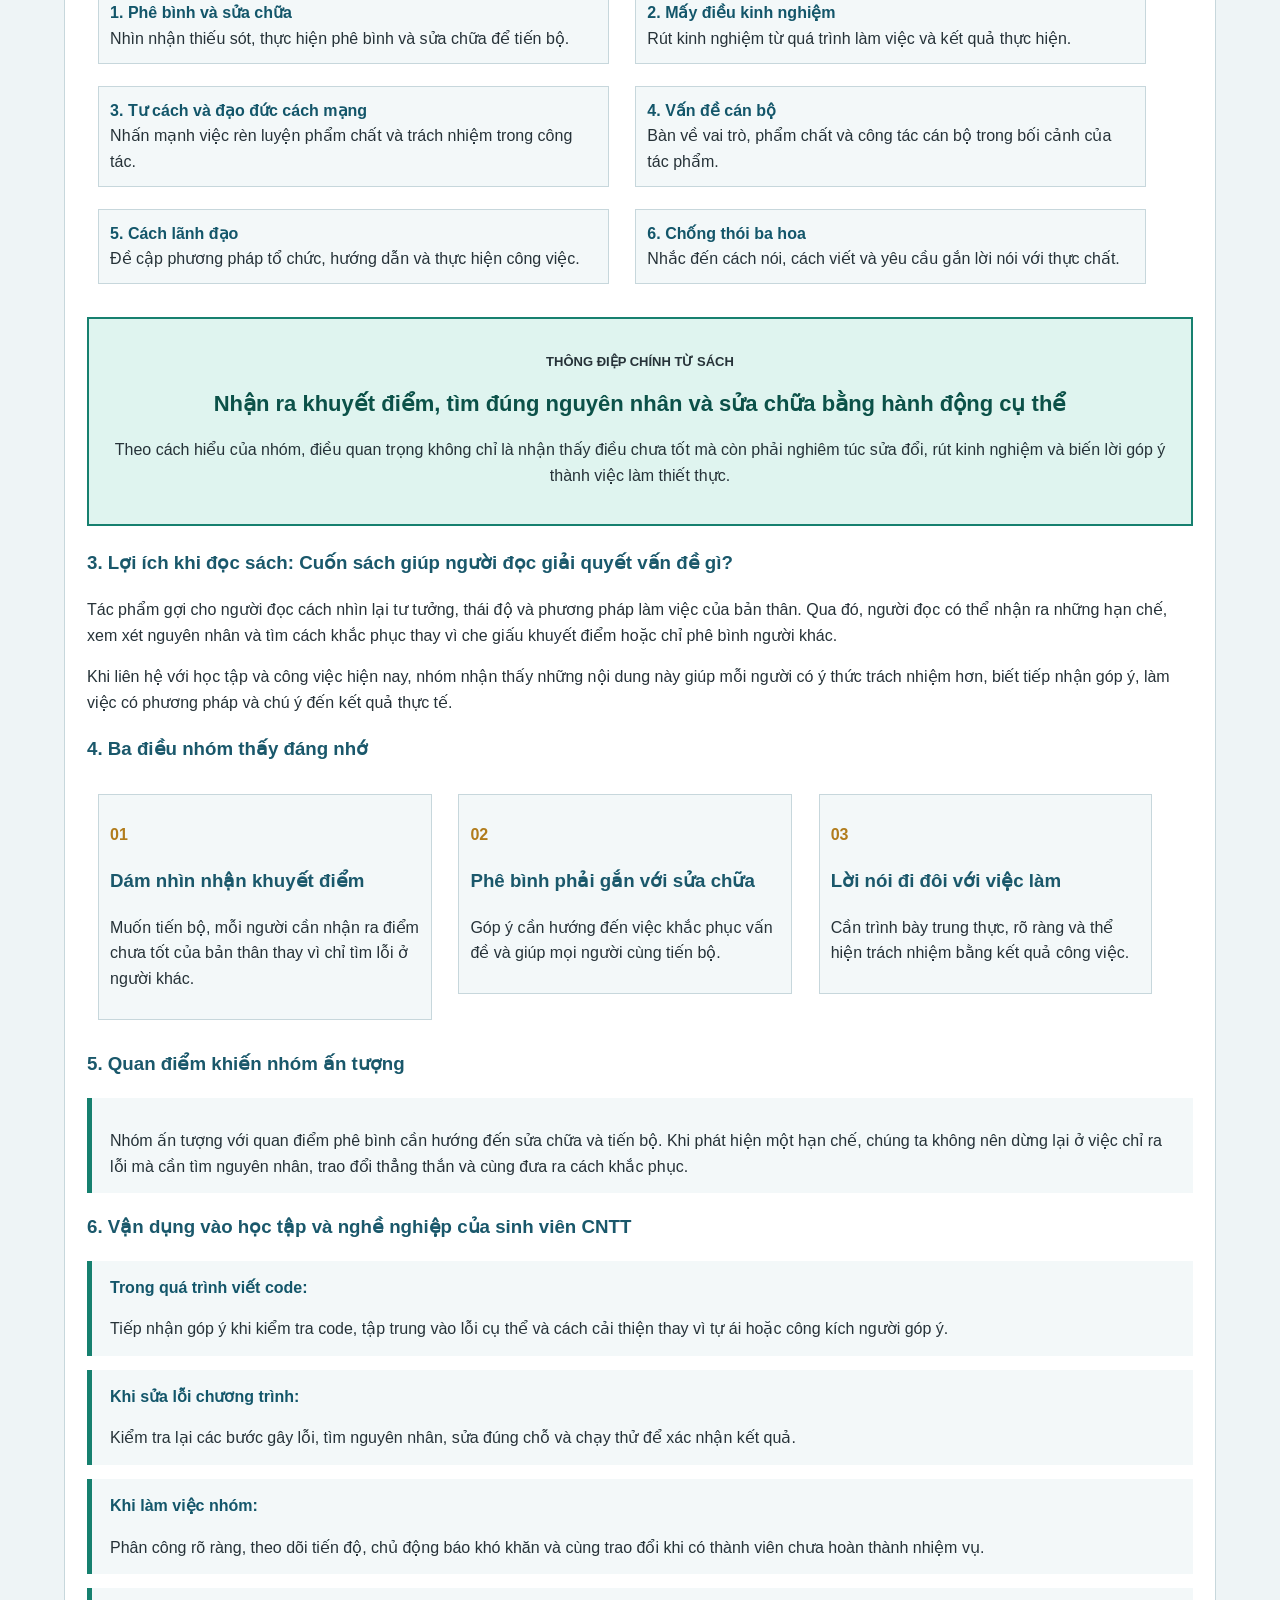
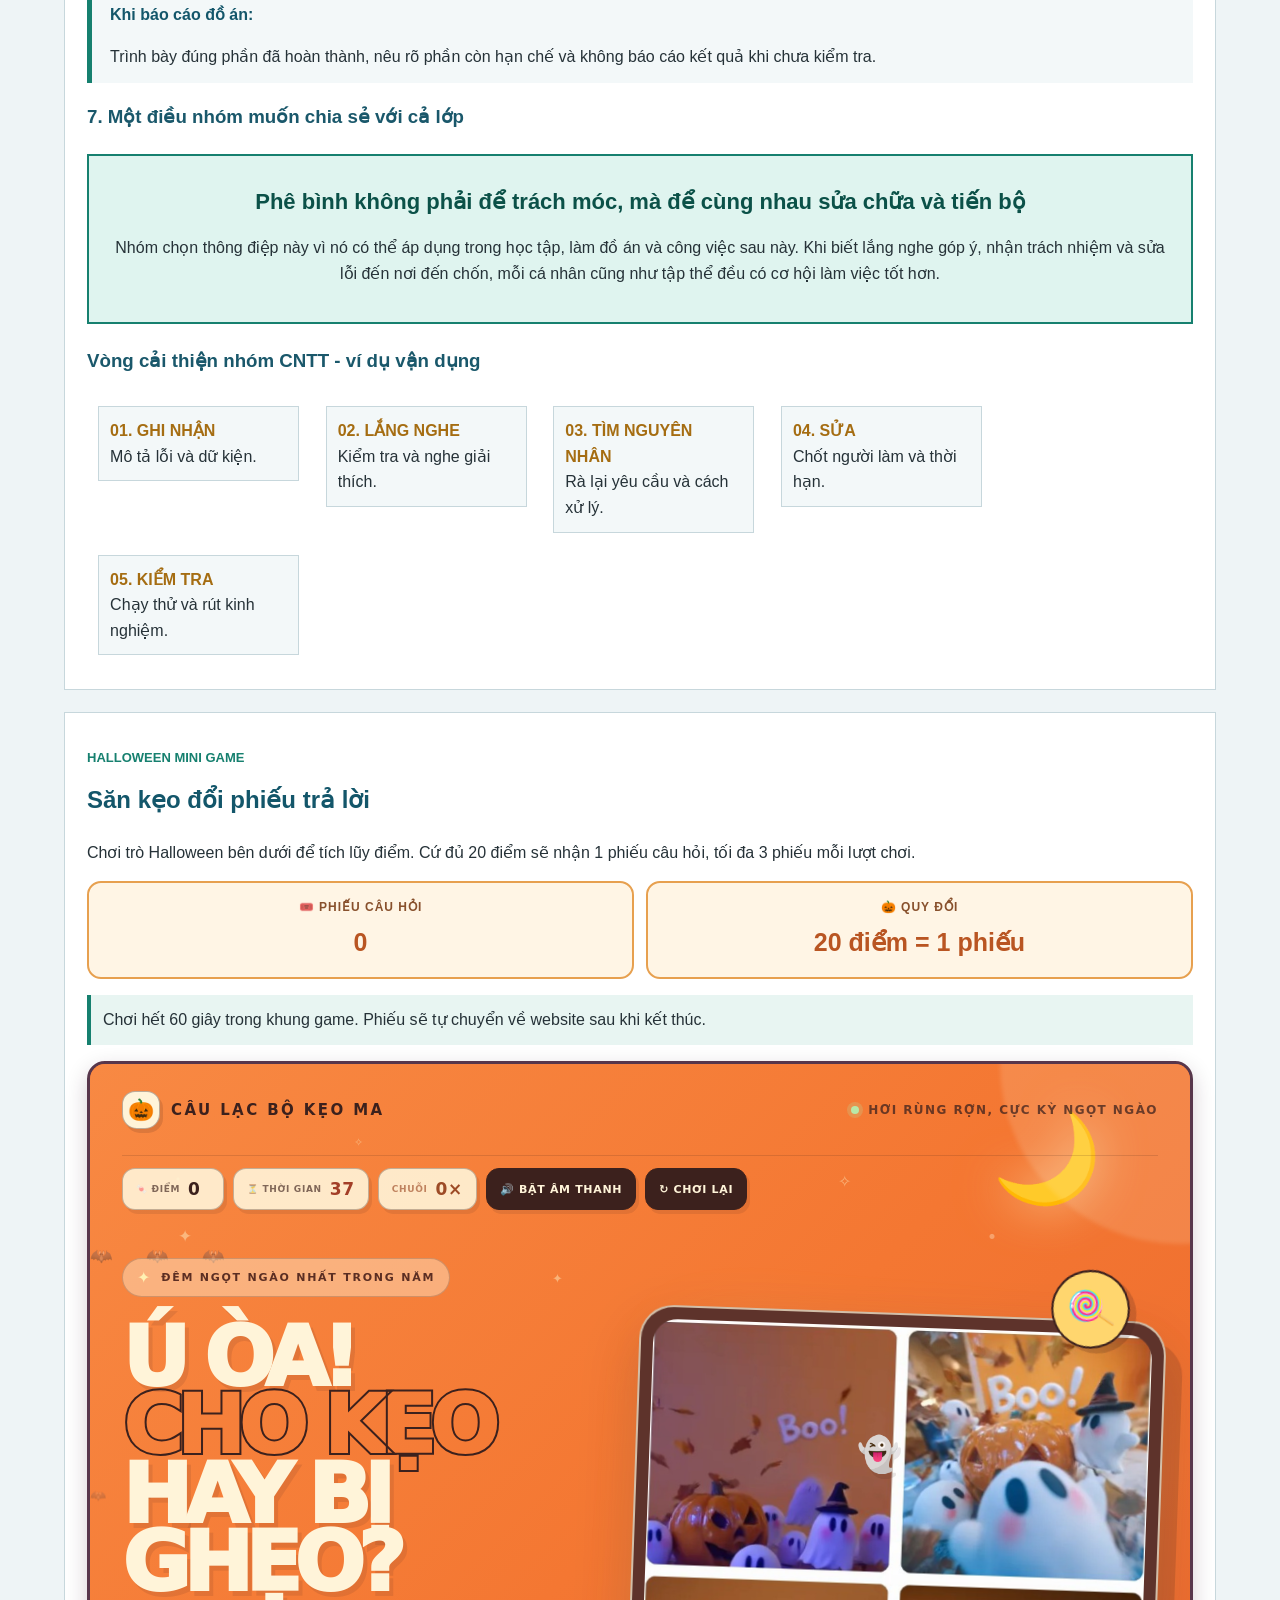
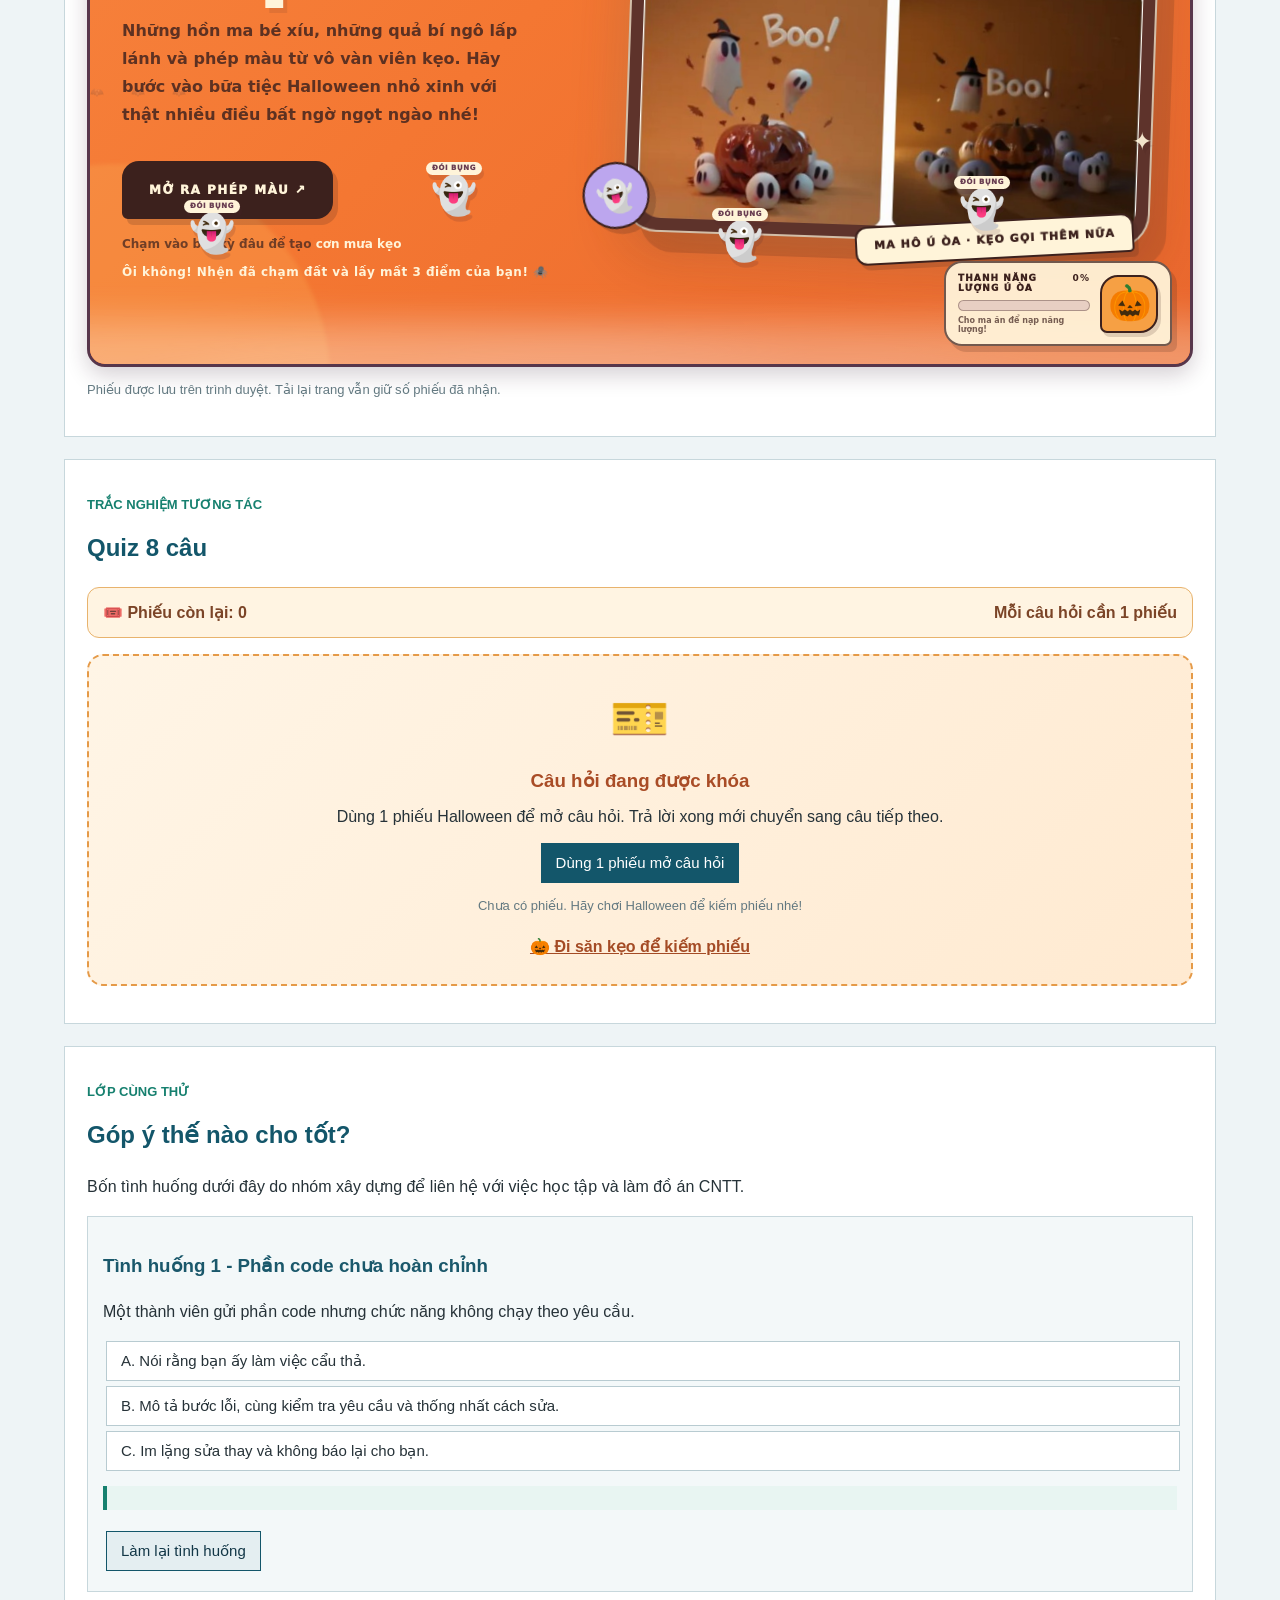
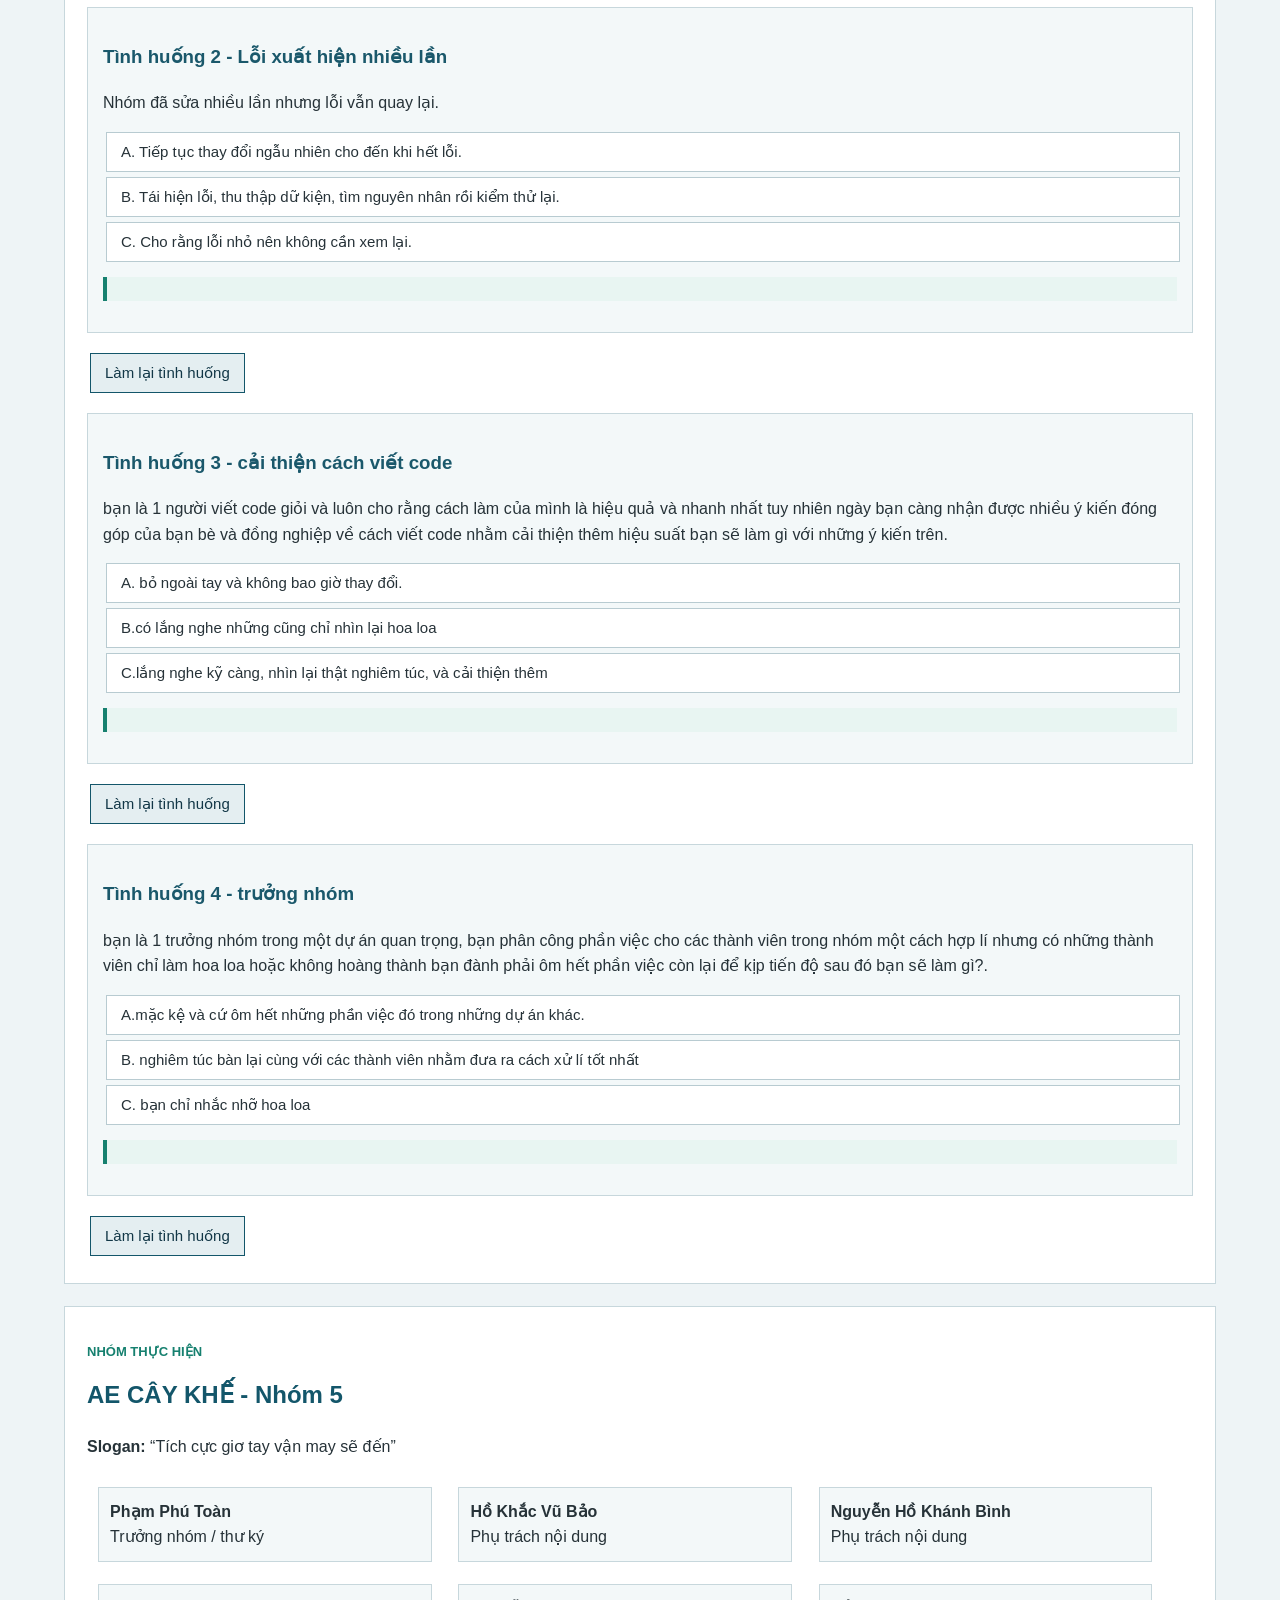
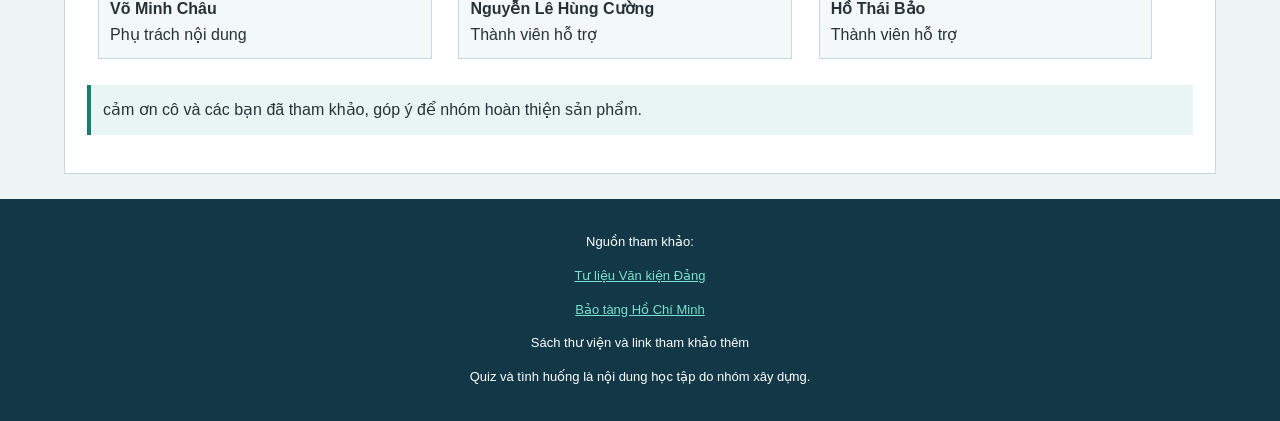
==== commit 34aa9f5a: "Add files via upload" ====
--- a/index.html
+++ b/index.html
@@ -220,54 +220,117 @@
             <div class="step"><b>05. KIỂM TRA</b>Chạy thử và rút kinh nghiệm.</div>
         </section>
 
-        <section id="doi-ve">
-            <p class="kicker">Halloween mini game</p>
-            <h2>Săn kẹo đổi phiếu trả lời</h2>
-            <p>Chơi trò Halloween bên dưới để tích lũy điểm. Kết thúc mỗi lượt, cứ đủ 20 điểm sẽ nhận 1 phiếu câu hỏi, tối đa 3 phiếu mỗi lượt.</p>
-            <div class="ticket-wallet">
-                <div class="ticket-stat">
-                    <span>🎟️ PHIẾU CÂU HỎI</span>
-                    <strong id="soPhieuHienCo">0</strong>
-                </div>
-                <div class="ticket-stat">
-                    <span>🎃 QUY ĐỔI</span>
-                    <strong>20 điểm = 1 phiếu</strong>
-                </div>
-            </div>
-            <p id="thongBaoGame" class="feedback">Chơi hết 40 giây trong khung game. Phiếu sẽ tự chuyển về website sau khi lượt chơi kết thúc.</p>
-            <div class="halloween-frame-wrap">
-                <iframe id="halloweenGameFrame" class="halloween-frame" src="./halloween-game.html" title="Halloween Candy Game" loading="lazy"></iframe>
-            </div>
-            <p class="small">Lưu ý: Phiếu được giữ trong phiên mở website hiện tại. Tải lại trang sẽ bắt đầu lại số phiếu từ 0.</p>
-        </section>
-
-        <section id="trac-nghiem">
-            <p class="kicker">Trắc nghiệm tương tác</p>
-            <h2>Quiz 8 câu</h2>
-            <div class="quiz-ticket-wallet">
-                <span>🎟️ Phiếu còn lại: <b id="soPhieuQuiz">0</b></span>
-                <span>Mỗi câu hỏi cần 1 phiếu</span>
-            </div>
-            <div id="quizGate" class="quiz-gate">
-                <div class="gate-icon">🎫</div>
-                <h3>Câu hỏi đang được khóa</h3>
-                <p>Dùng 1 phiếu Halloween để mở câu hỏi này. Trả lời xong mới chuyển sang câu tiếp theo.</p>
-                <button id="nutMoCauHoi" onclick="moCauHoi()">Dùng 1 phiếu mở câu hỏi</button>
-                <p id="thongBaoPhieu" class="small">Chưa có phiếu. Hãy chơi Halloween để kiếm phiếu nhé!</p>
-                <a href="#doi-ve" class="ticket-link">🎃 Đi săn kẹo để kiếm phiếu</a>
-            </div>
-            <div id="quizContent" style="display: none;">
-                <p id="demCau">Câu 1 / 8</p>
-                <p id="cauHoi" class="question"></p>
-                <div id="cacDapAn"></div>
-                <div id="phanHoiQuiz" class="feedback" style="display: none;"></div>
-                <p>
-                    <button id="nutTiep" onclick="cauTiepTheo()">Câu tiếp theo</button>
-                    <button id="nutLamLai" class="secondary" onclick="lamLaiQuiz()" style="display: none;">Làm lại từ đầu</button>
-                </p>
-            </div>
-        </section>
-
+<section id="doi-ve">
+    <p class="kicker">Halloween mini game</p>
+
+    <h2>Săn kẹo đổi phiếu trả lời</h2>
+
+    <p>
+        Chơi trò Halloween bên dưới để tích lũy điểm.
+        Cứ đủ 20 điểm sẽ nhận 1 phiếu câu hỏi,
+        tối đa 3 phiếu mỗi lượt chơi.
+    </p>
+
+    <div class="ticket-wallet">
+        <div class="ticket-stat">
+            <span>🎟️ PHIẾU CÂU HỎI</span>
+            <strong id="soPhieuHienCo">0</strong>
+        </div>
+
+        <div class="ticket-stat">
+            <span>🎃 QUY ĐỔI</span>
+            <strong>20 điểm = 1 phiếu</strong>
+        </div>
+    </div>
+
+    <p id="thongBaoGame" class="feedback">
+        Chơi hết 60 giây trong khung game.
+        Phiếu sẽ tự chuyển về website sau khi kết thúc.
+    </p>
+
+    <div class="halloween-frame-wrap">
+        <iframe
+            id="halloweenGameFrame"
+            class="halloween-frame"
+            src="./halloween-game.html"
+            title="Halloween Candy Game"
+            loading="lazy">
+        </iframe>
+    </div>
+
+    <p class="small">
+        Phiếu được lưu trên trình duyệt.
+        Tải lại trang vẫn giữ số phiếu đã nhận.
+    </p>
+</section>
+
+
+<section id="trac-nghiem">
+    <p class="kicker">Trắc nghiệm tương tác</p>
+
+    <h2>Quiz 8 câu</h2>
+
+    <div class="quiz-ticket-wallet">
+        <span>
+            🎟️ Phiếu còn lại:
+            <b id="soPhieuQuiz">0</b>
+        </span>
+
+        <span>Mỗi câu hỏi cần 1 phiếu</span>
+    </div>
+
+    <div id="quizGate" class="quiz-gate">
+        <div class="gate-icon">🎫</div>
+
+        <h3>Câu hỏi đang được khóa</h3>
+
+        <p>
+            Dùng 1 phiếu Halloween để mở câu hỏi.
+            Trả lời xong mới chuyển sang câu tiếp theo.
+        </p>
+
+        <button id="nutMoCauHoi" onclick="moCauHoi()">
+            Dùng 1 phiếu mở câu hỏi
+        </button>
+
+        <p id="thongBaoPhieu" class="small">
+            Chưa có phiếu. Hãy chơi Halloween để kiếm phiếu nhé!
+        </p>
+
+        <a href="#doi-ve" class="ticket-link">
+            🎃 Đi săn kẹo để kiếm phiếu
+        </a>
+    </div>
+
+    <div id="quizContent" style="display: none;">
+        <p id="demCau">Câu 1 / 8</p>
+
+        <p id="cauHoi" class="question"></p>
+
+        <div id="cacDapAn"></div>
+
+        <div
+            id="phanHoiQuiz"
+            class="feedback"
+            style="display: none;">
+        </div>
+
+        <p>
+            <button id="nutTiep" onclick="cauTiepTheo()">
+                Câu tiếp theo
+            </button>
+
+            <button
+                id="nutLamLai"
+                class="secondary"
+                onclick="lamLaiQuiz()"
+                style="display: none;">
+                Làm lại từ đầu
+            </button>
+        </p>
+    </div>
+</section>
+        
         <section id="tinh-huong">
             <p class="kicker">Lớp cùng thử</p>
             <h2>Góp ý thế nào cho tốt?</h2>
@@ -337,7 +400,7 @@
         <p>Quiz và tình huống là nội dung học tập do nhóm xây dựng.</p>
         <center>
     </footer>
-<script src="./js/js.js"></script>
-<script src="./js/minigame.js"></script>
+  <script src="./js/minigame.js"></script>
+  <script src="./js/js.js"></script>
 </body>
 </html>
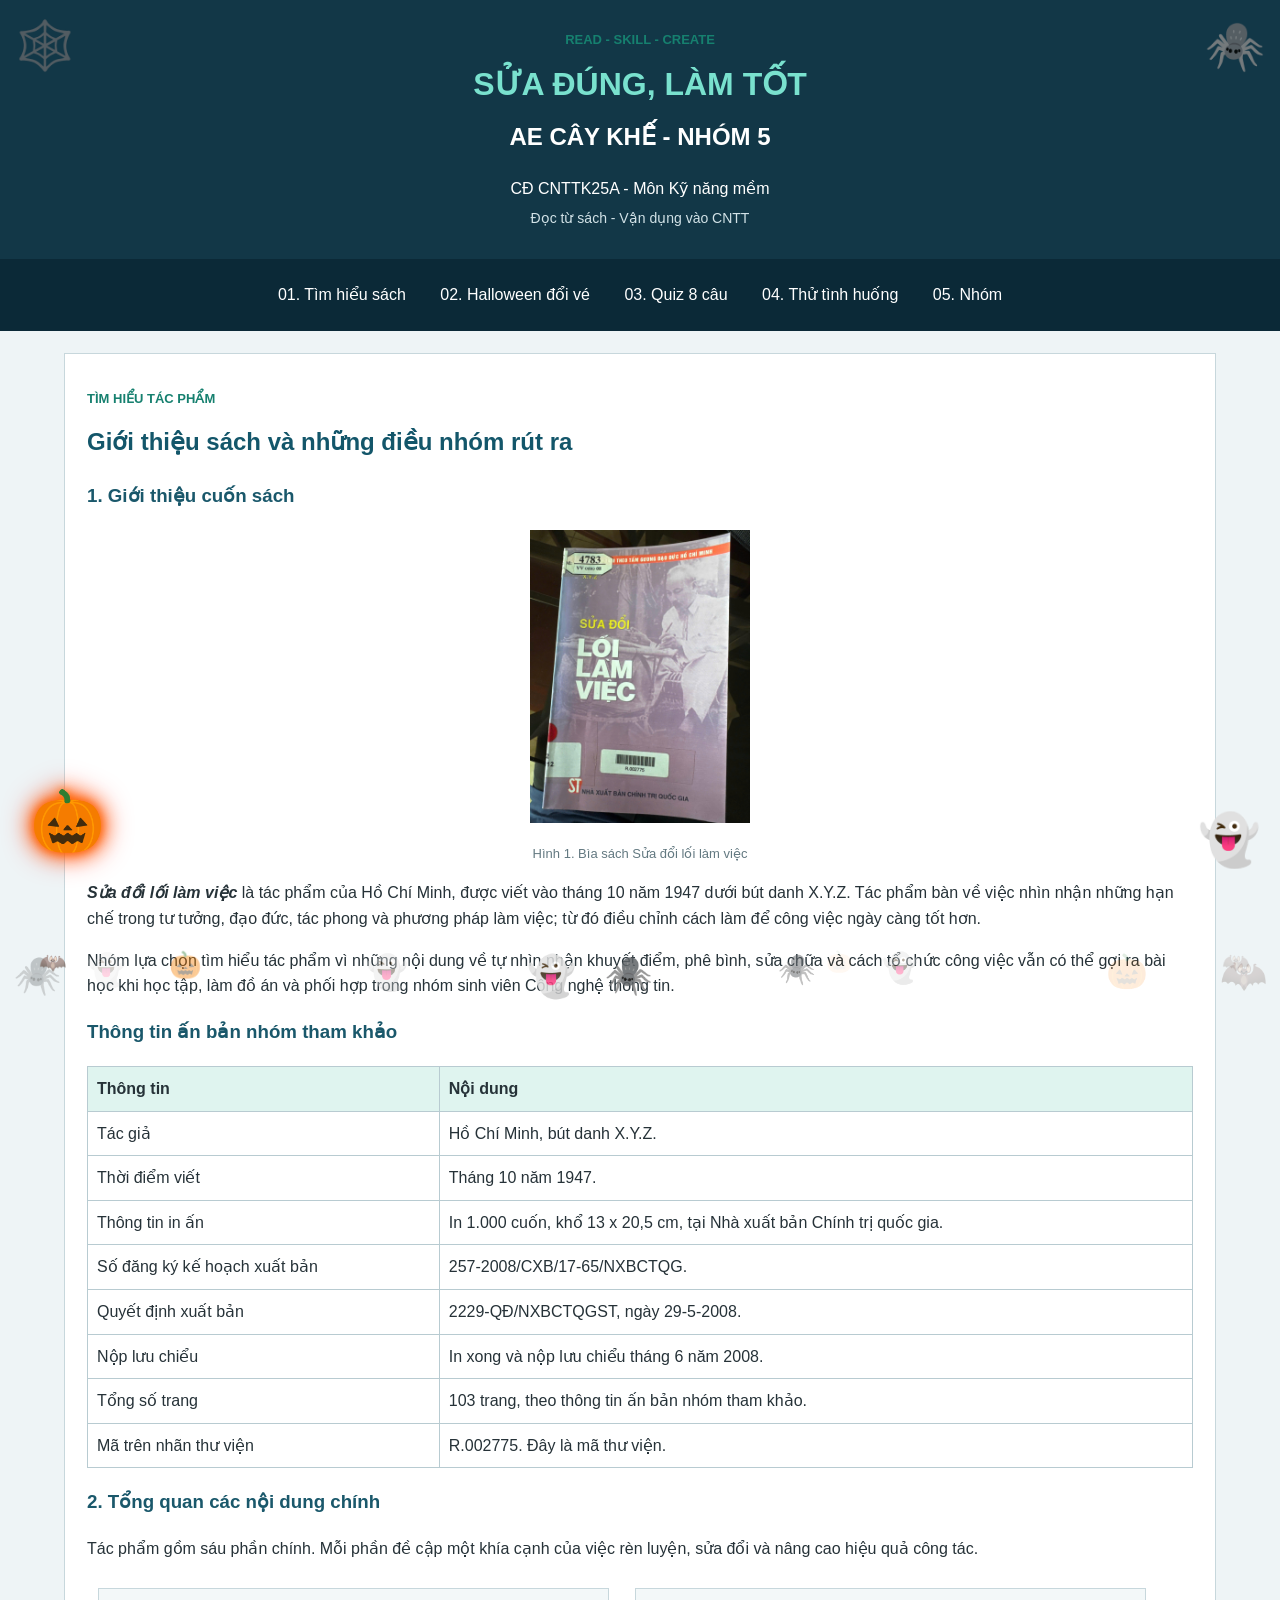
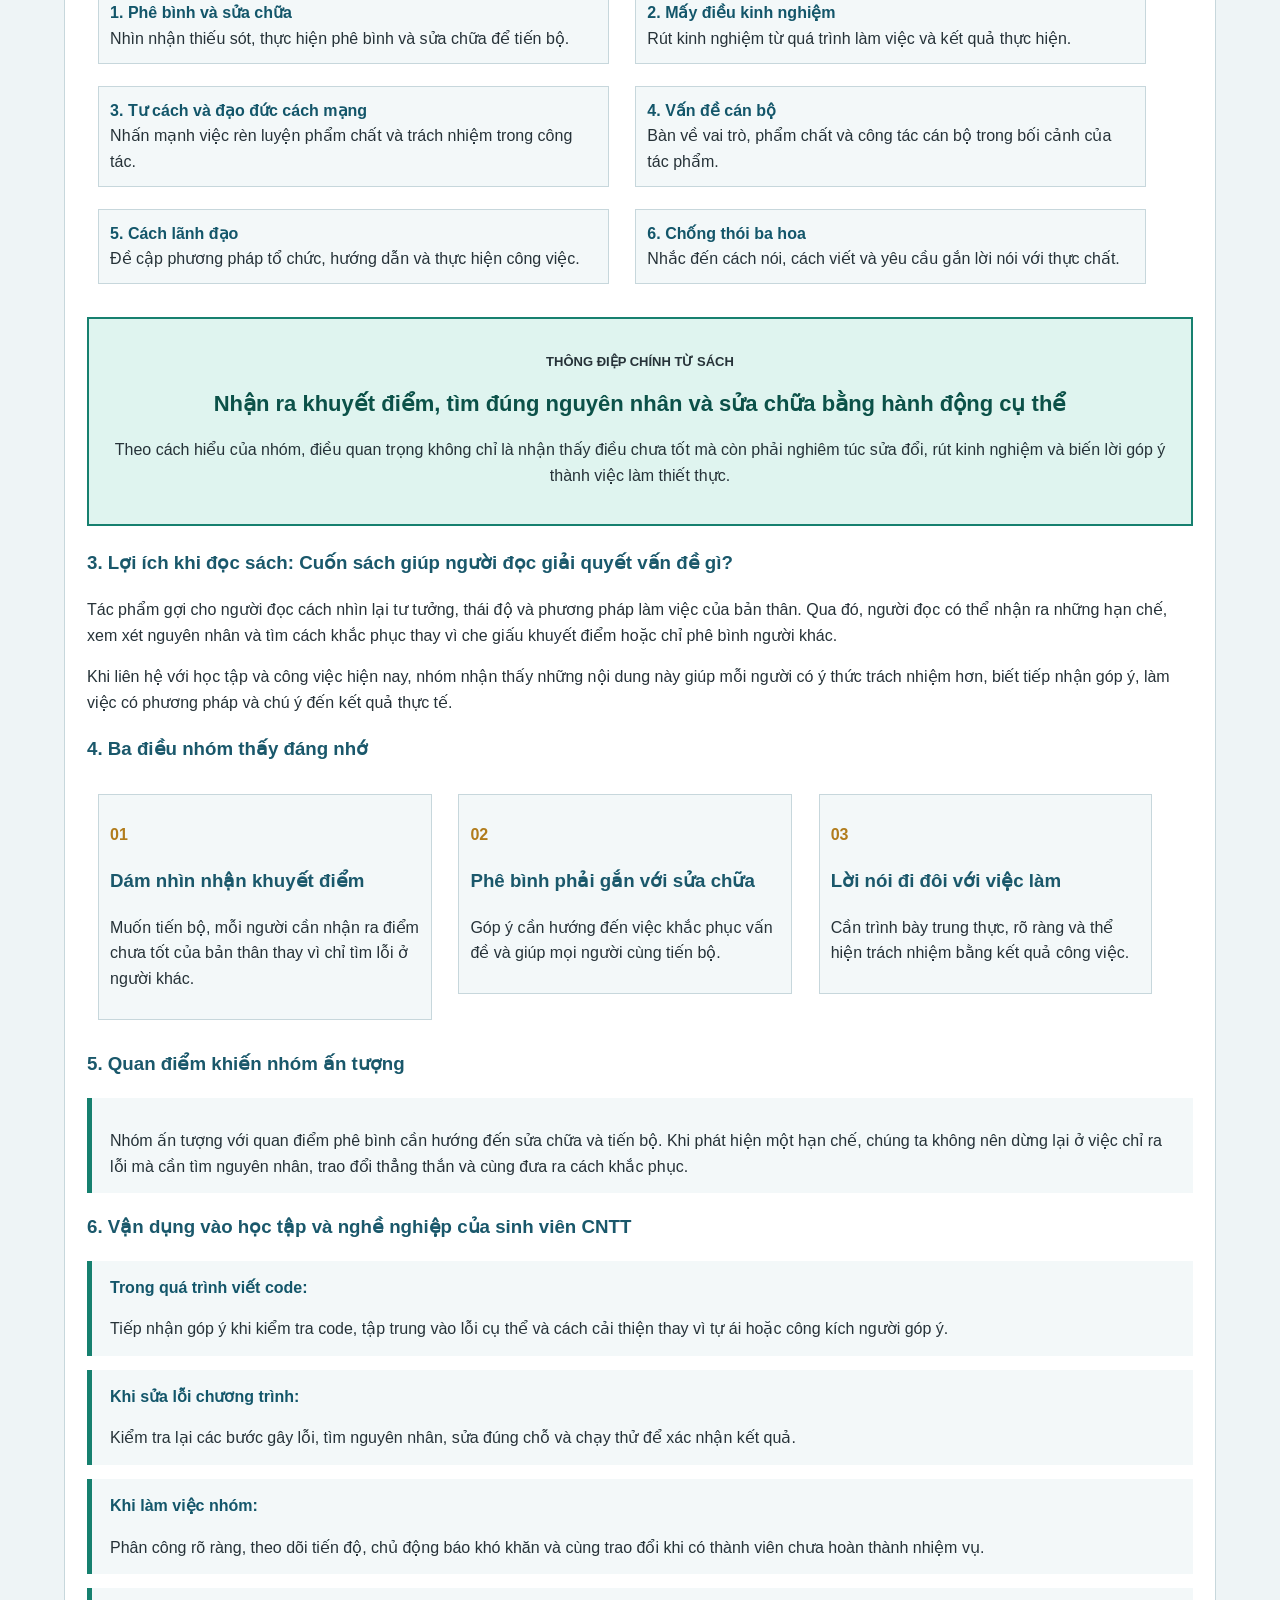
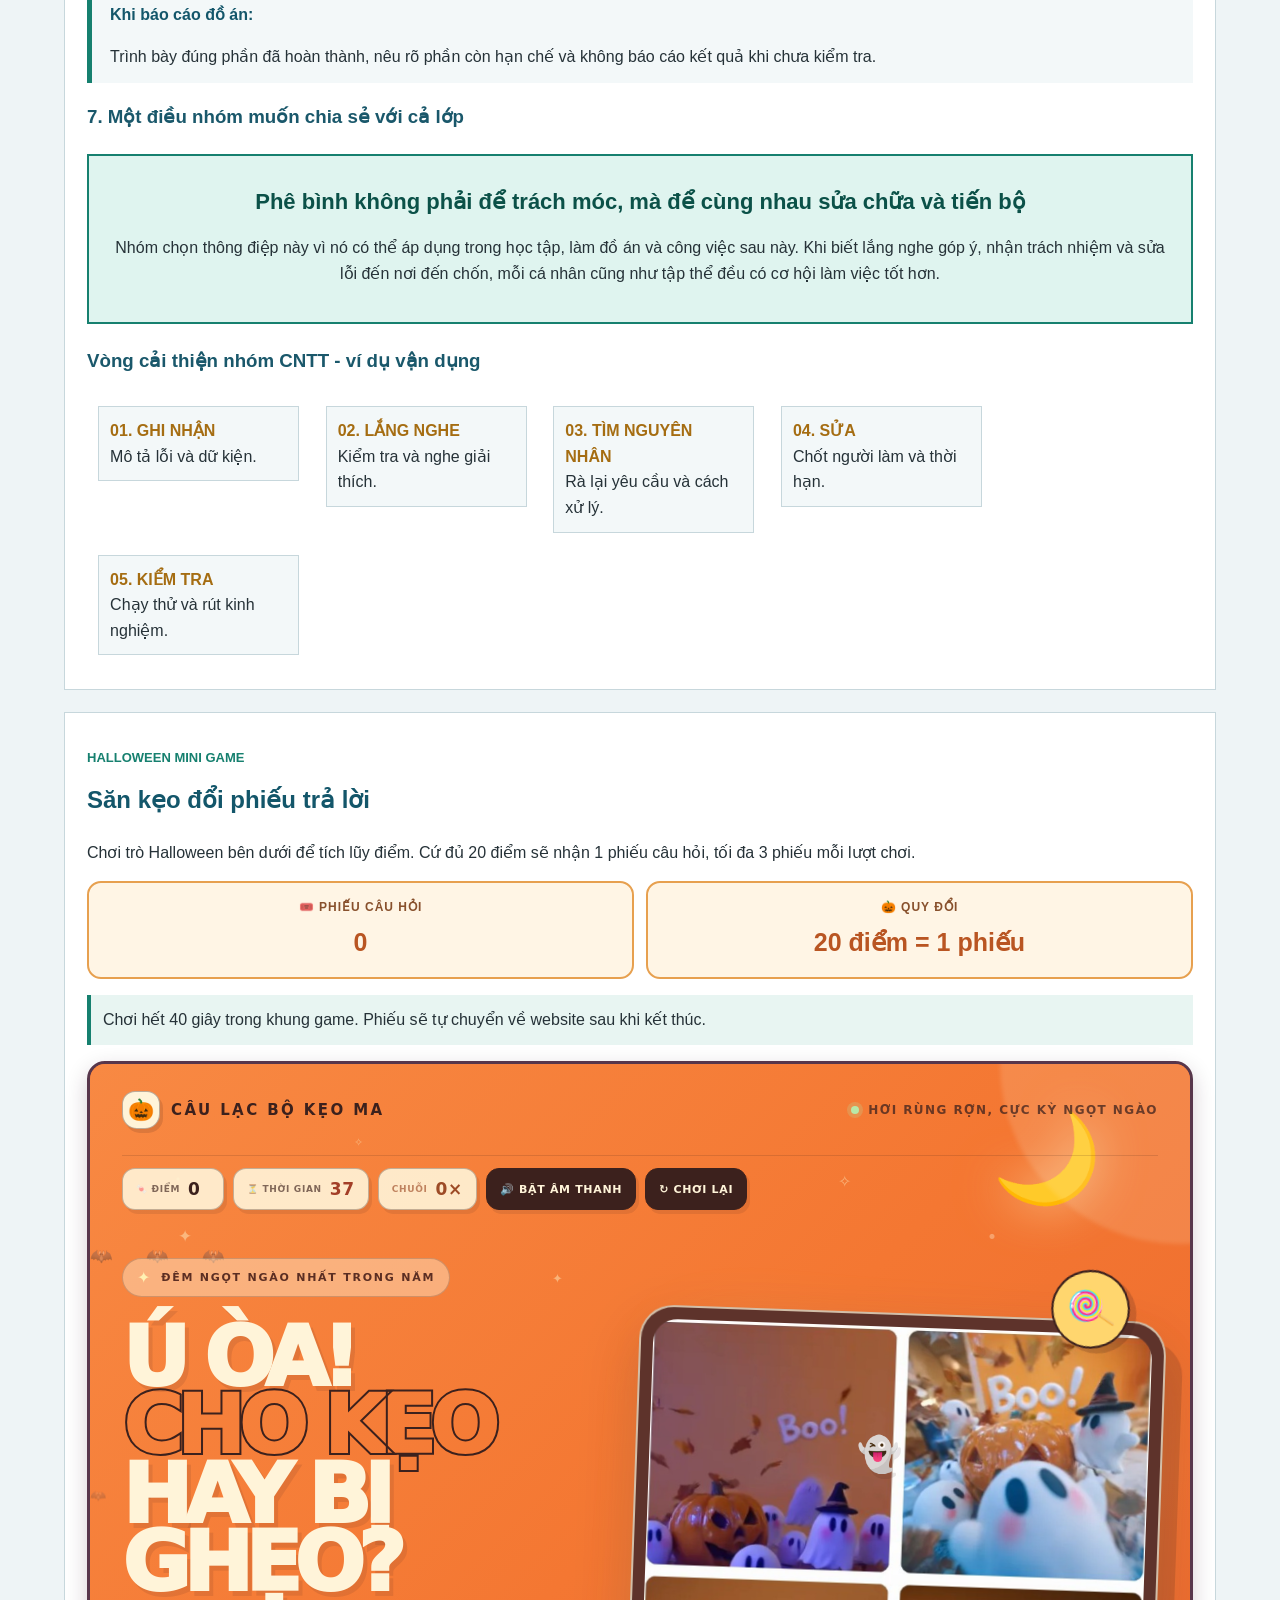
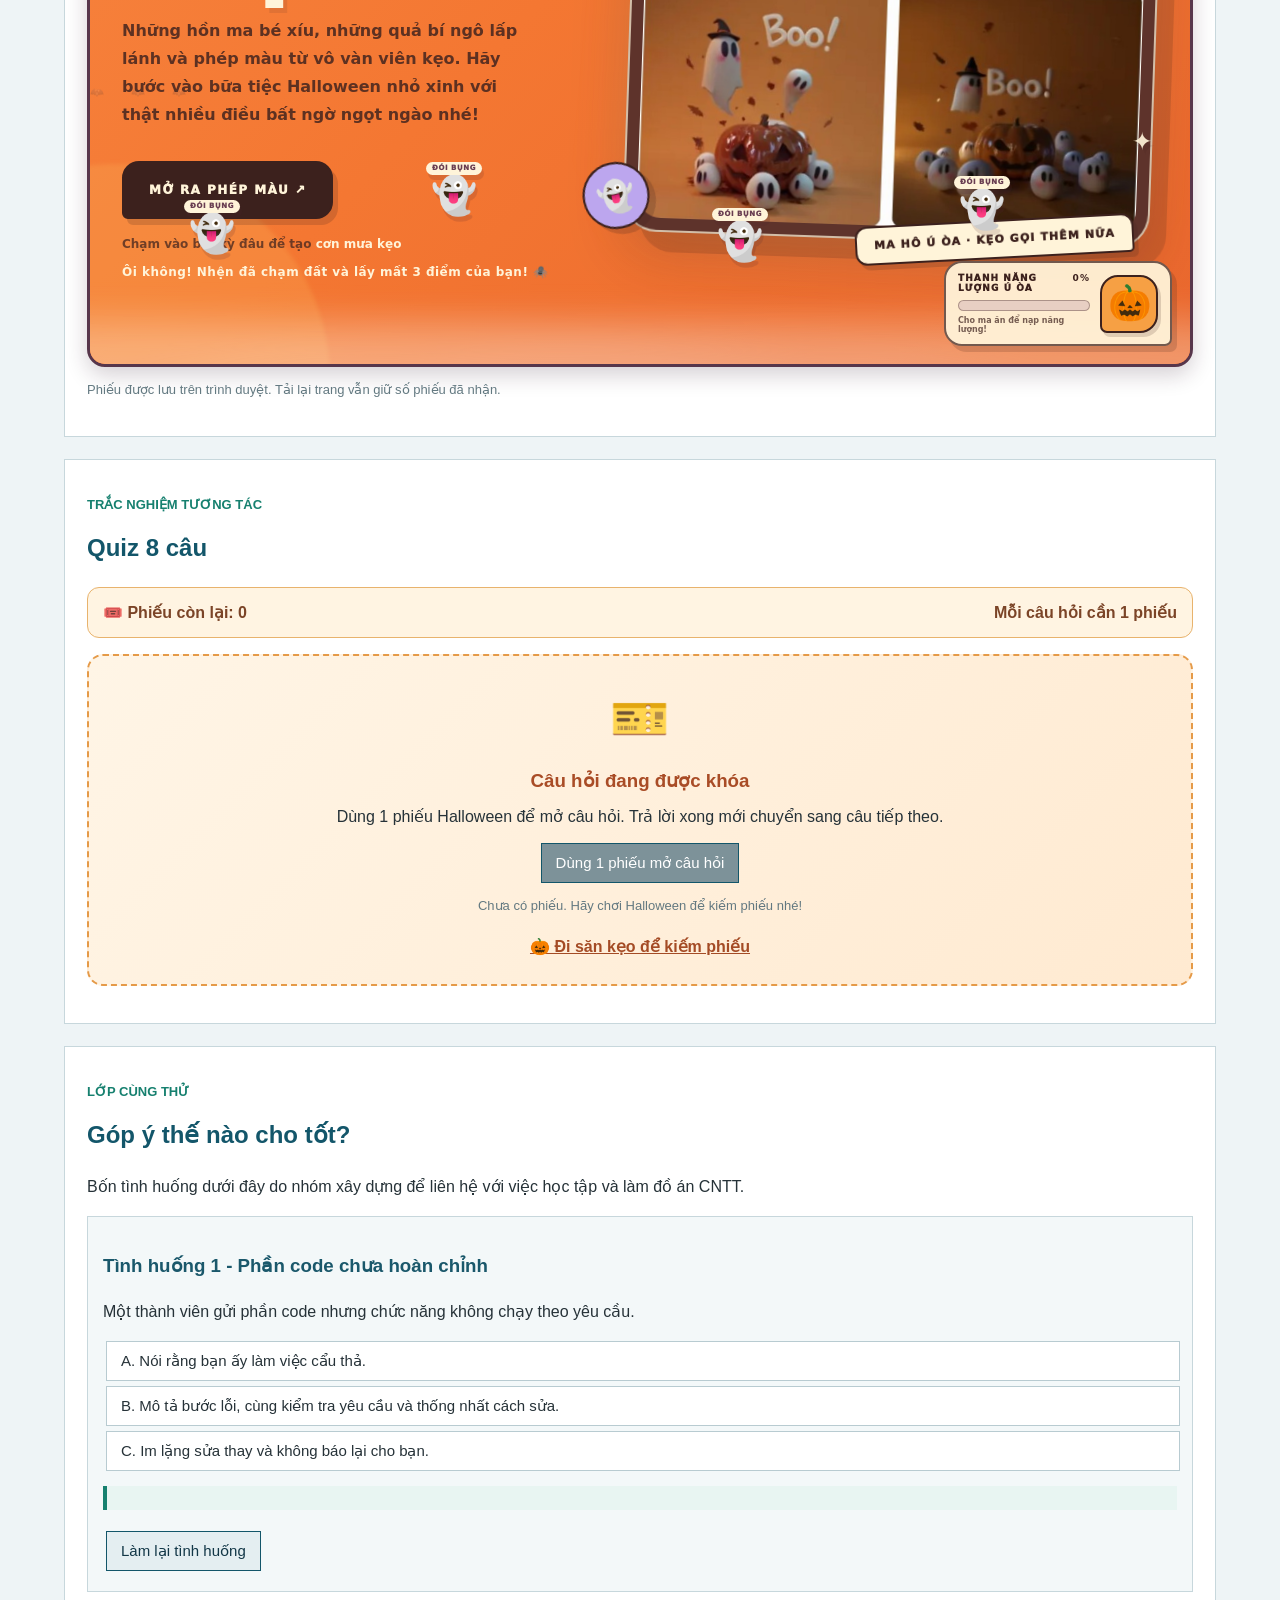
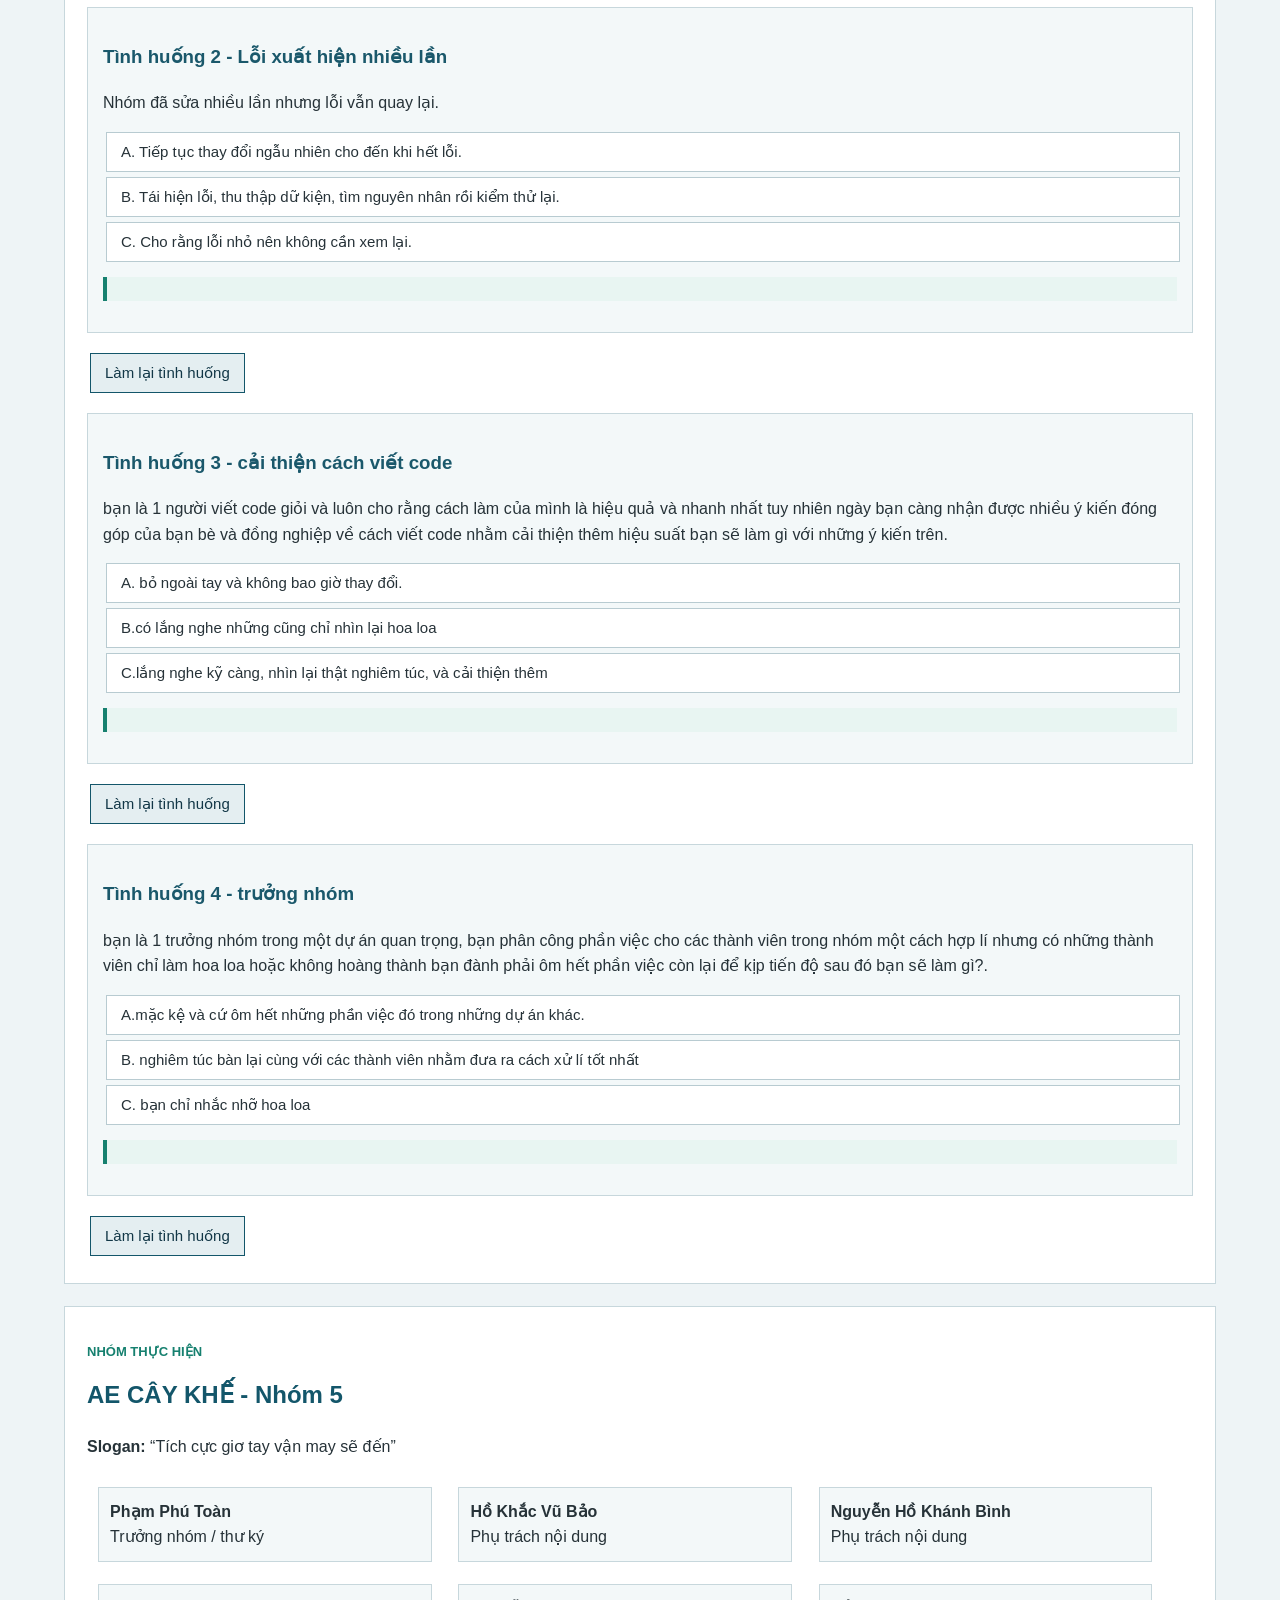
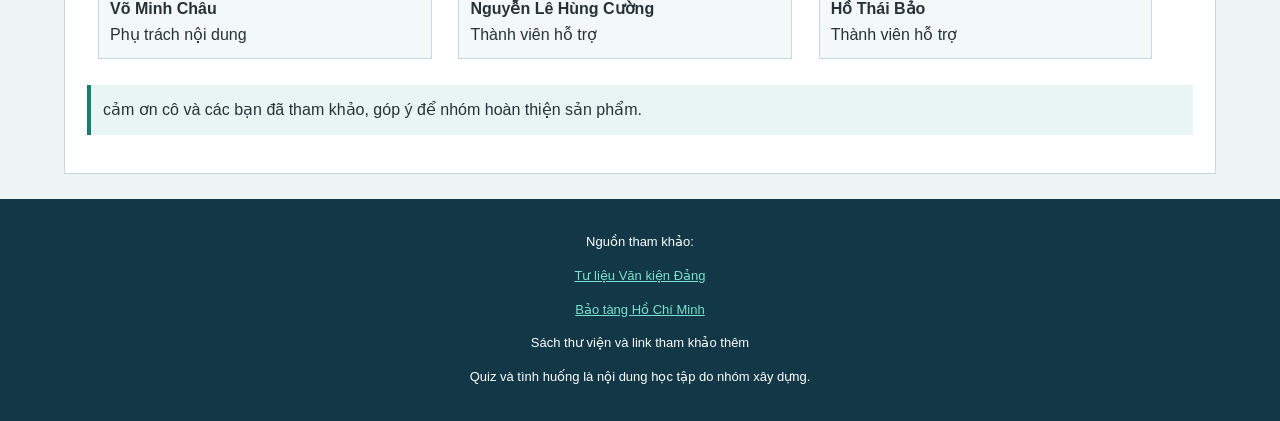
==== commit c48fe3aa: "Update index.html" ====
--- a/index.html
+++ b/index.html
@@ -244,7 +244,7 @@
     </div>
 
     <p id="thongBaoGame" class="feedback">
-        Chơi hết 60 giây trong khung game.
+        Chơi hết 40 giây trong khung game.
         Phiếu sẽ tự chuyển về website sau khi kết thúc.
     </p>
 
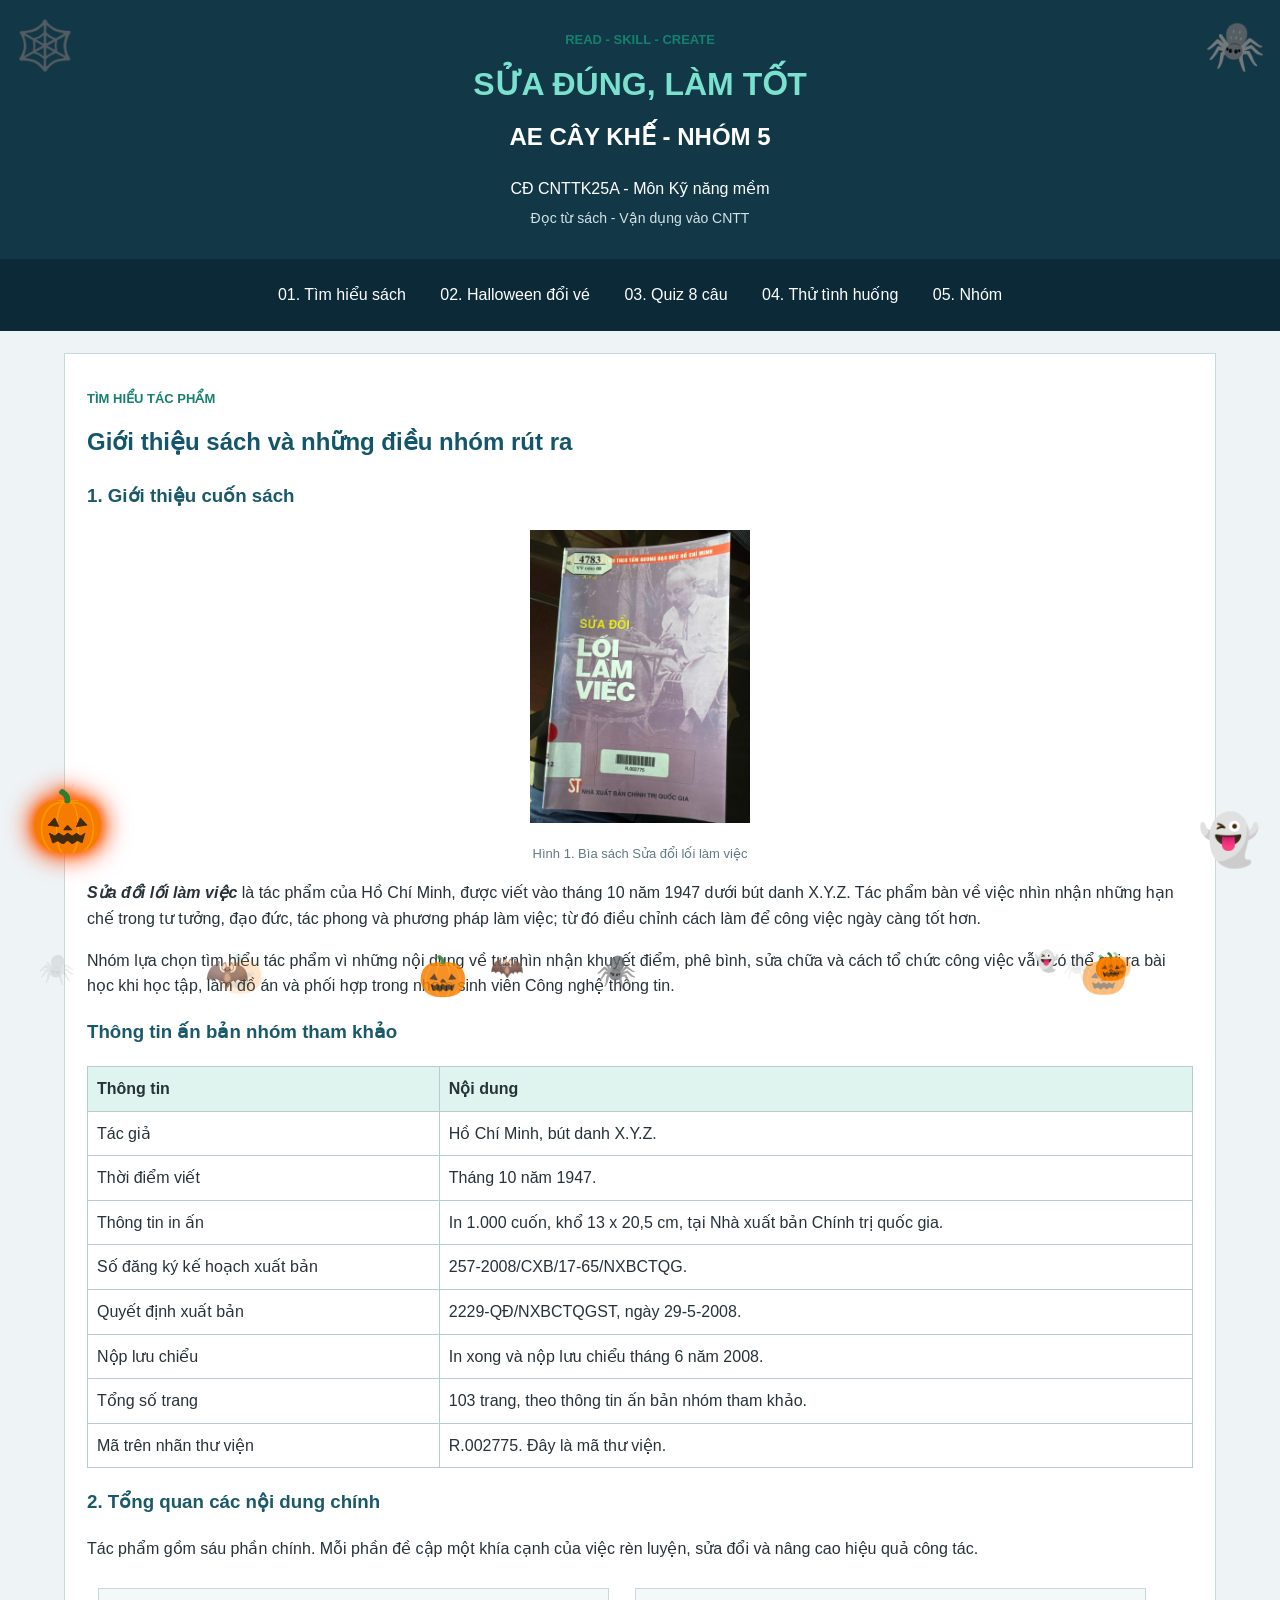
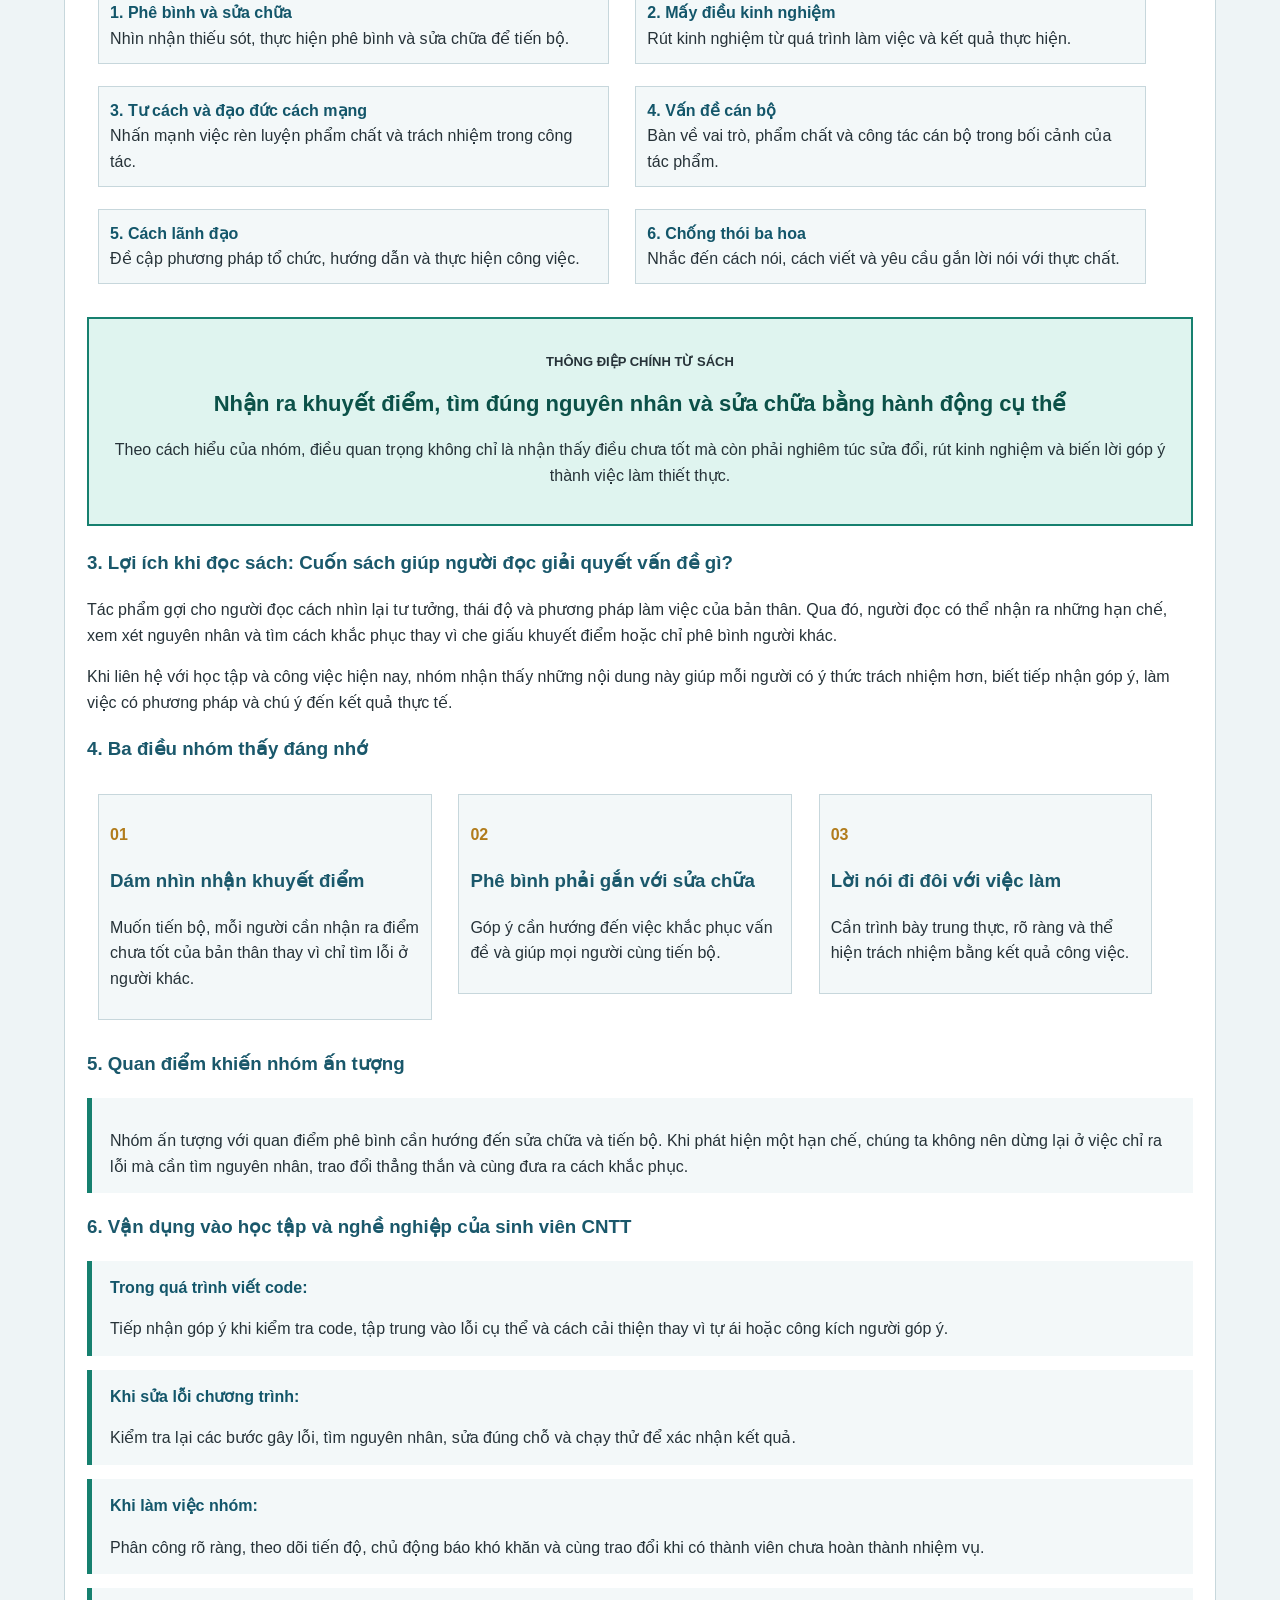
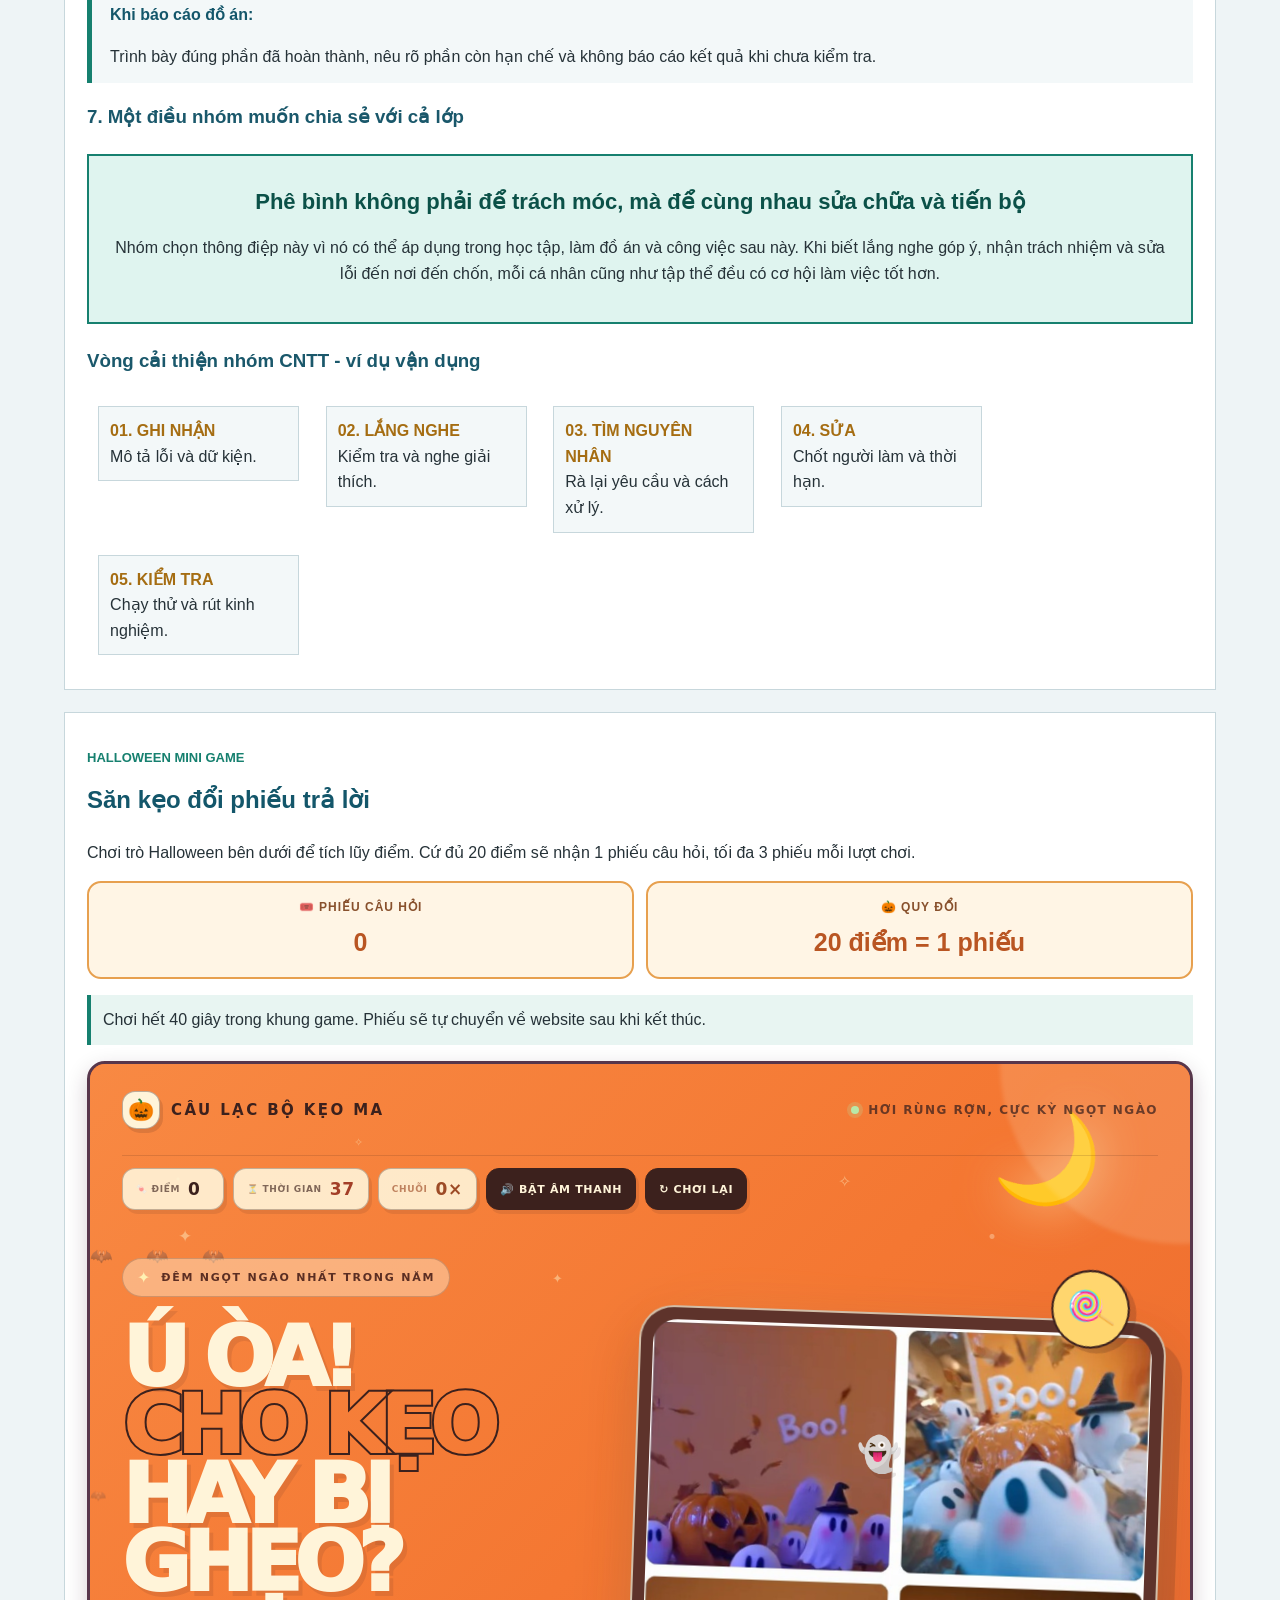
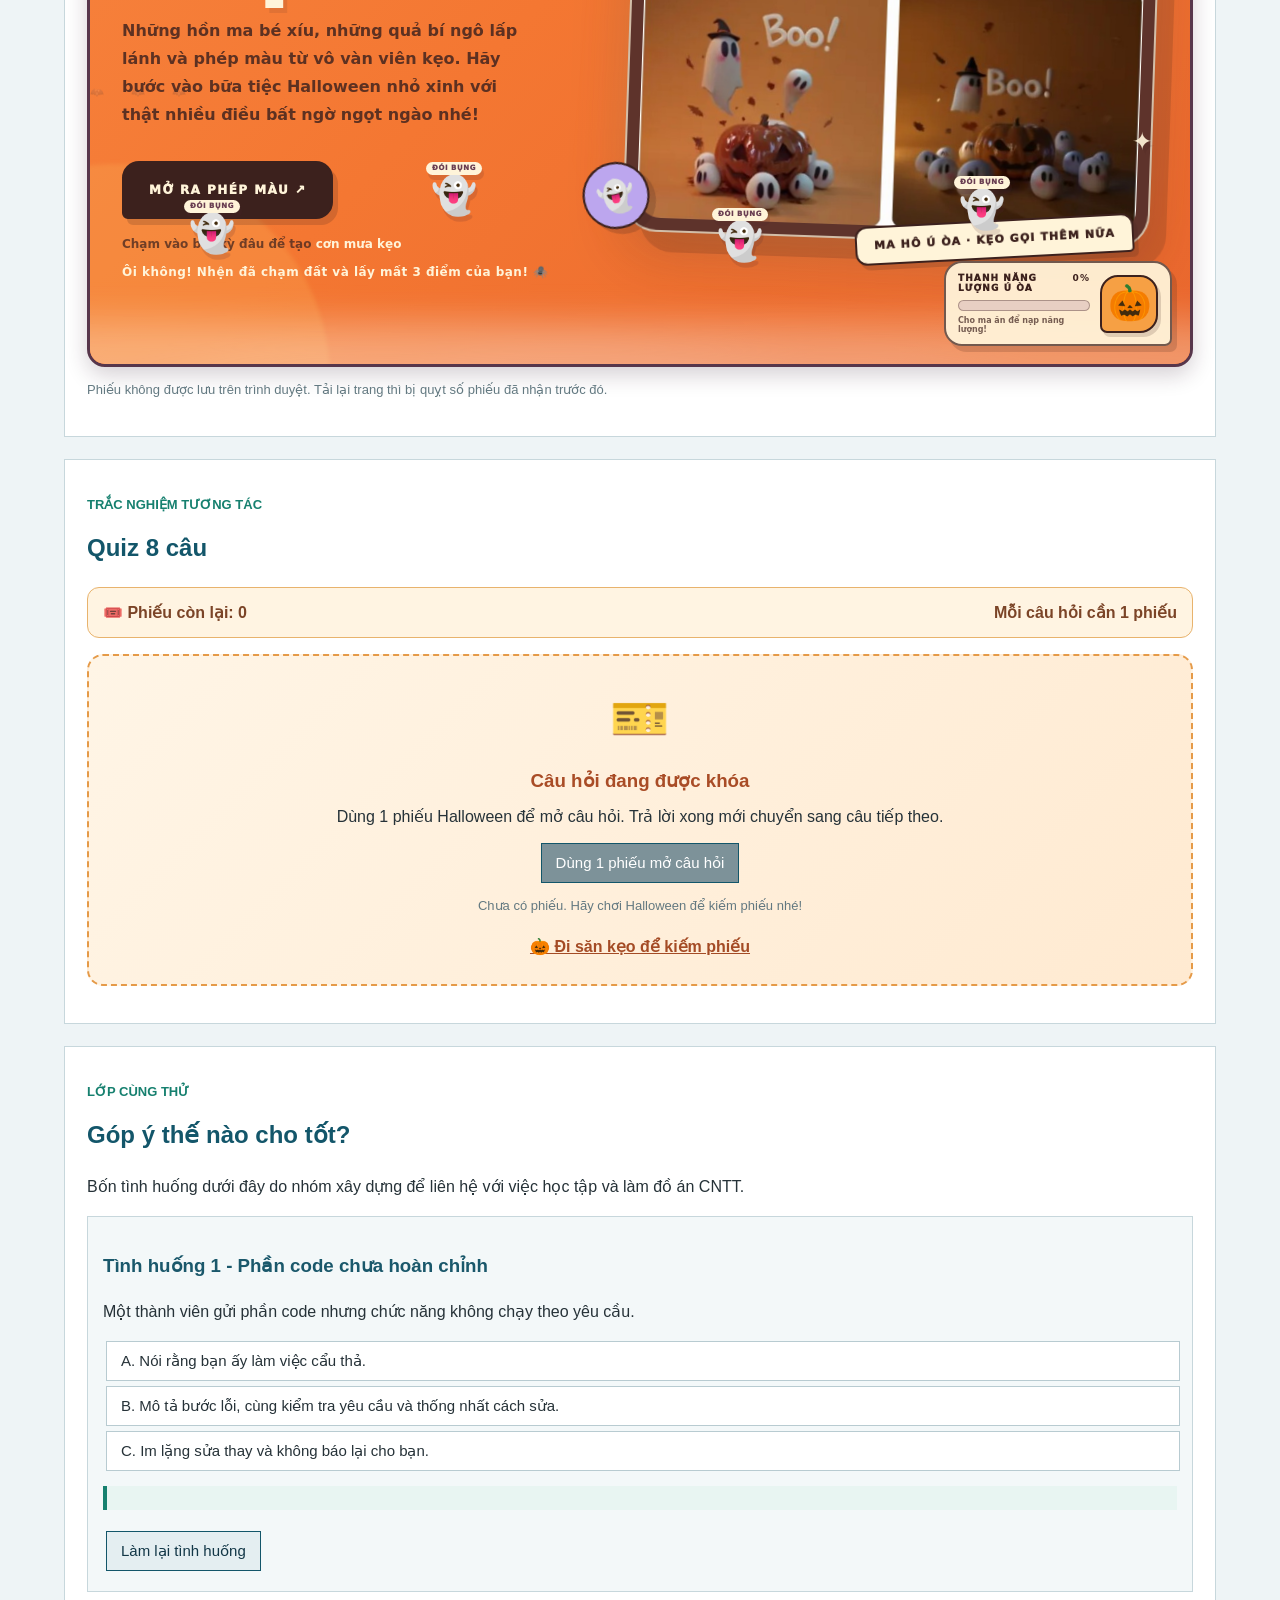
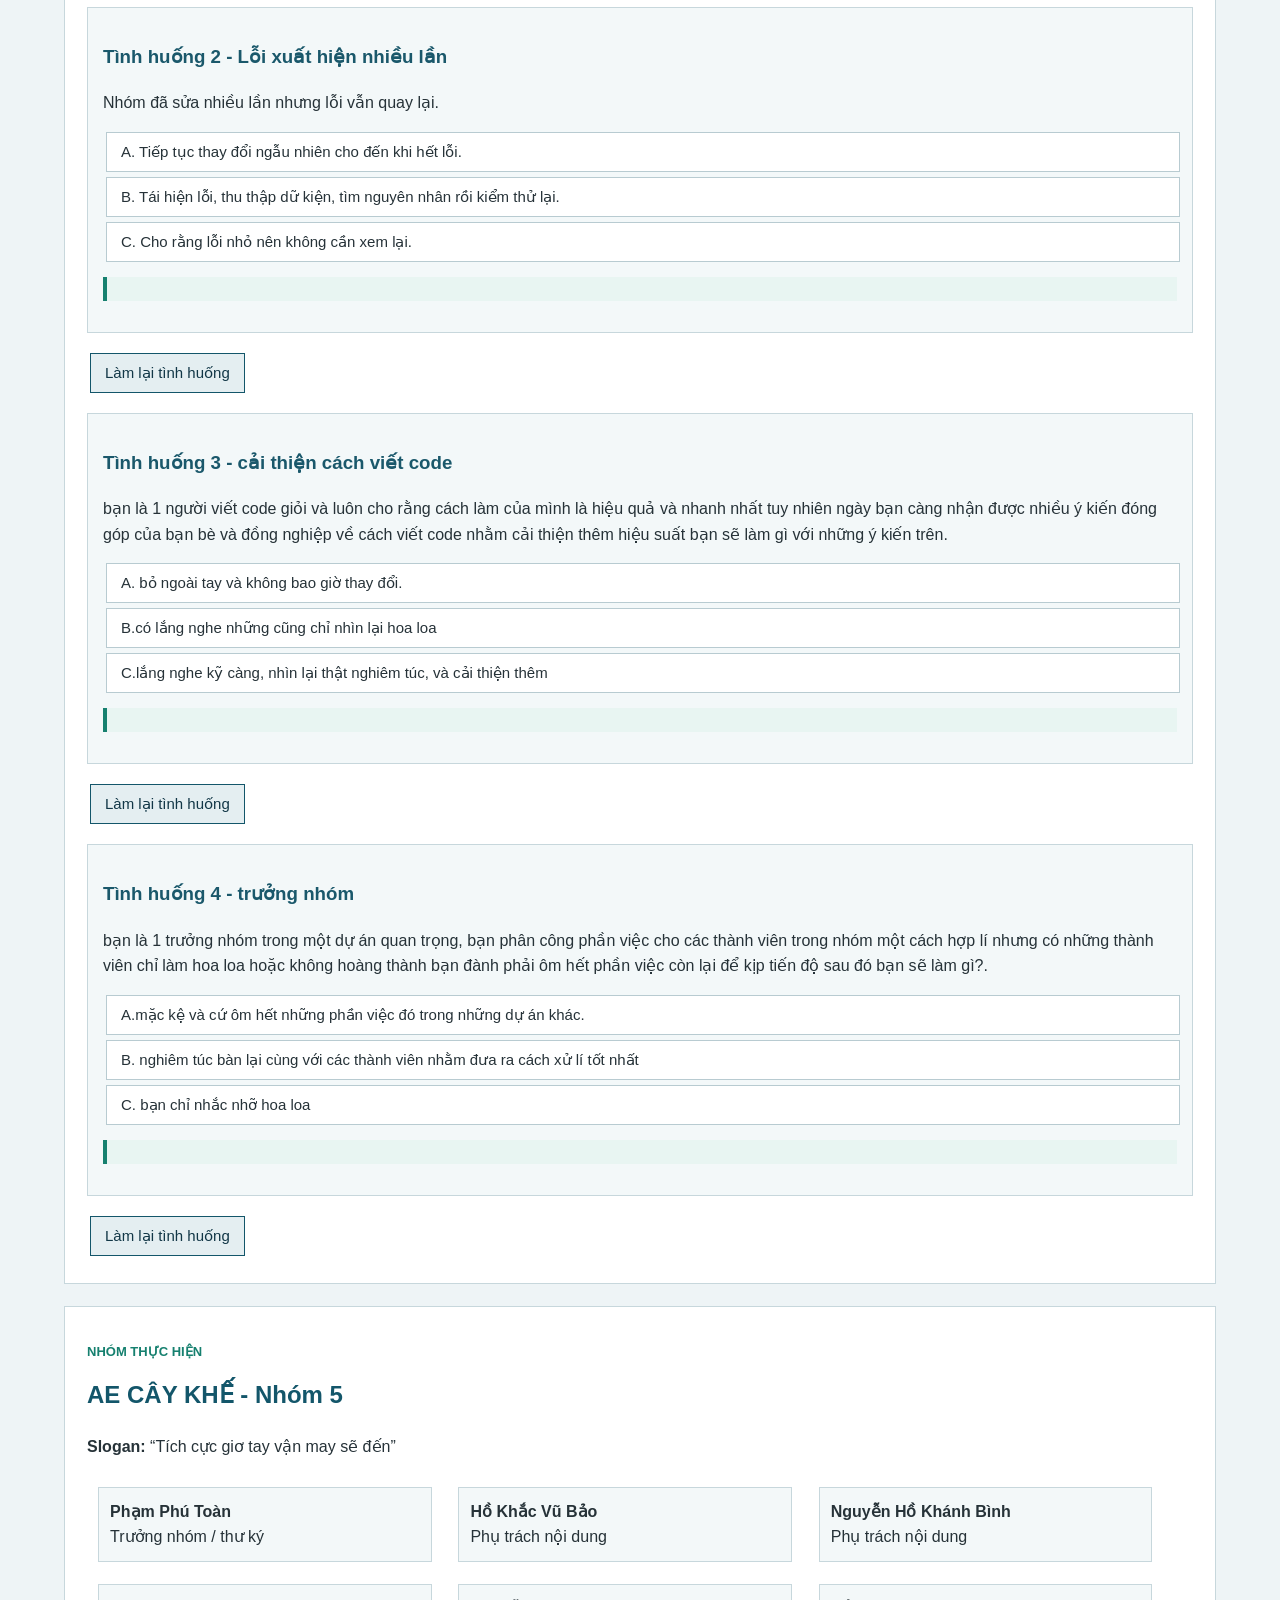
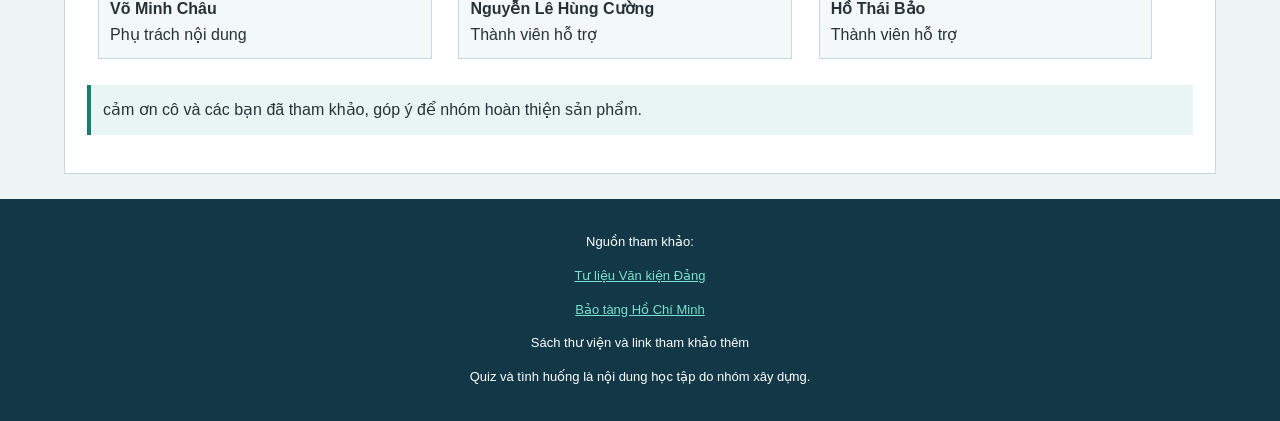
==== commit 4e8b4f16: "Update index.html" ====
--- a/index.html
+++ b/index.html
@@ -259,8 +259,8 @@
     </div>
 
     <p class="small">
-        Phiếu được lưu trên trình duyệt.
-        Tải lại trang vẫn giữ số phiếu đã nhận.
+        Phiếu  không được lưu trên trình duyệt.
+        Tải lại trang  thì  bị quỵt  số phiếu đã nhận trước đó.
     </p>
 </section>
 
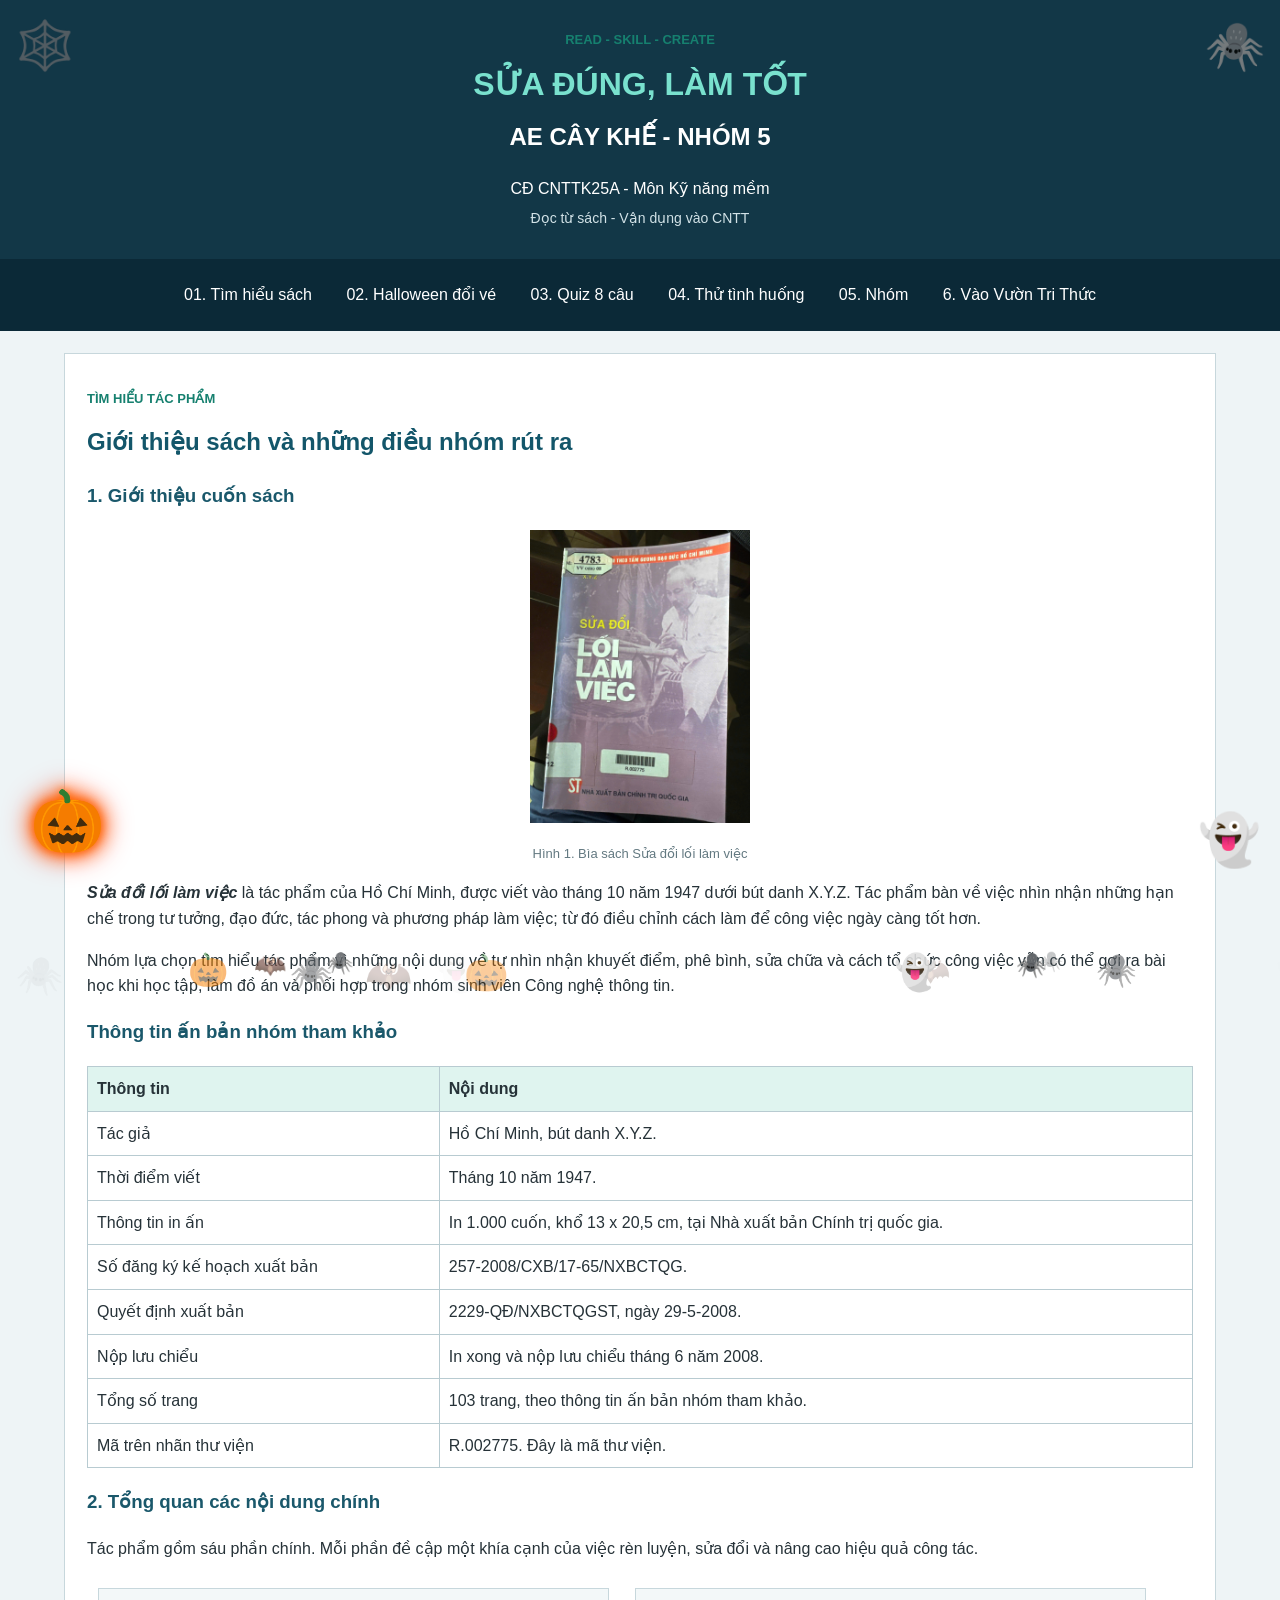
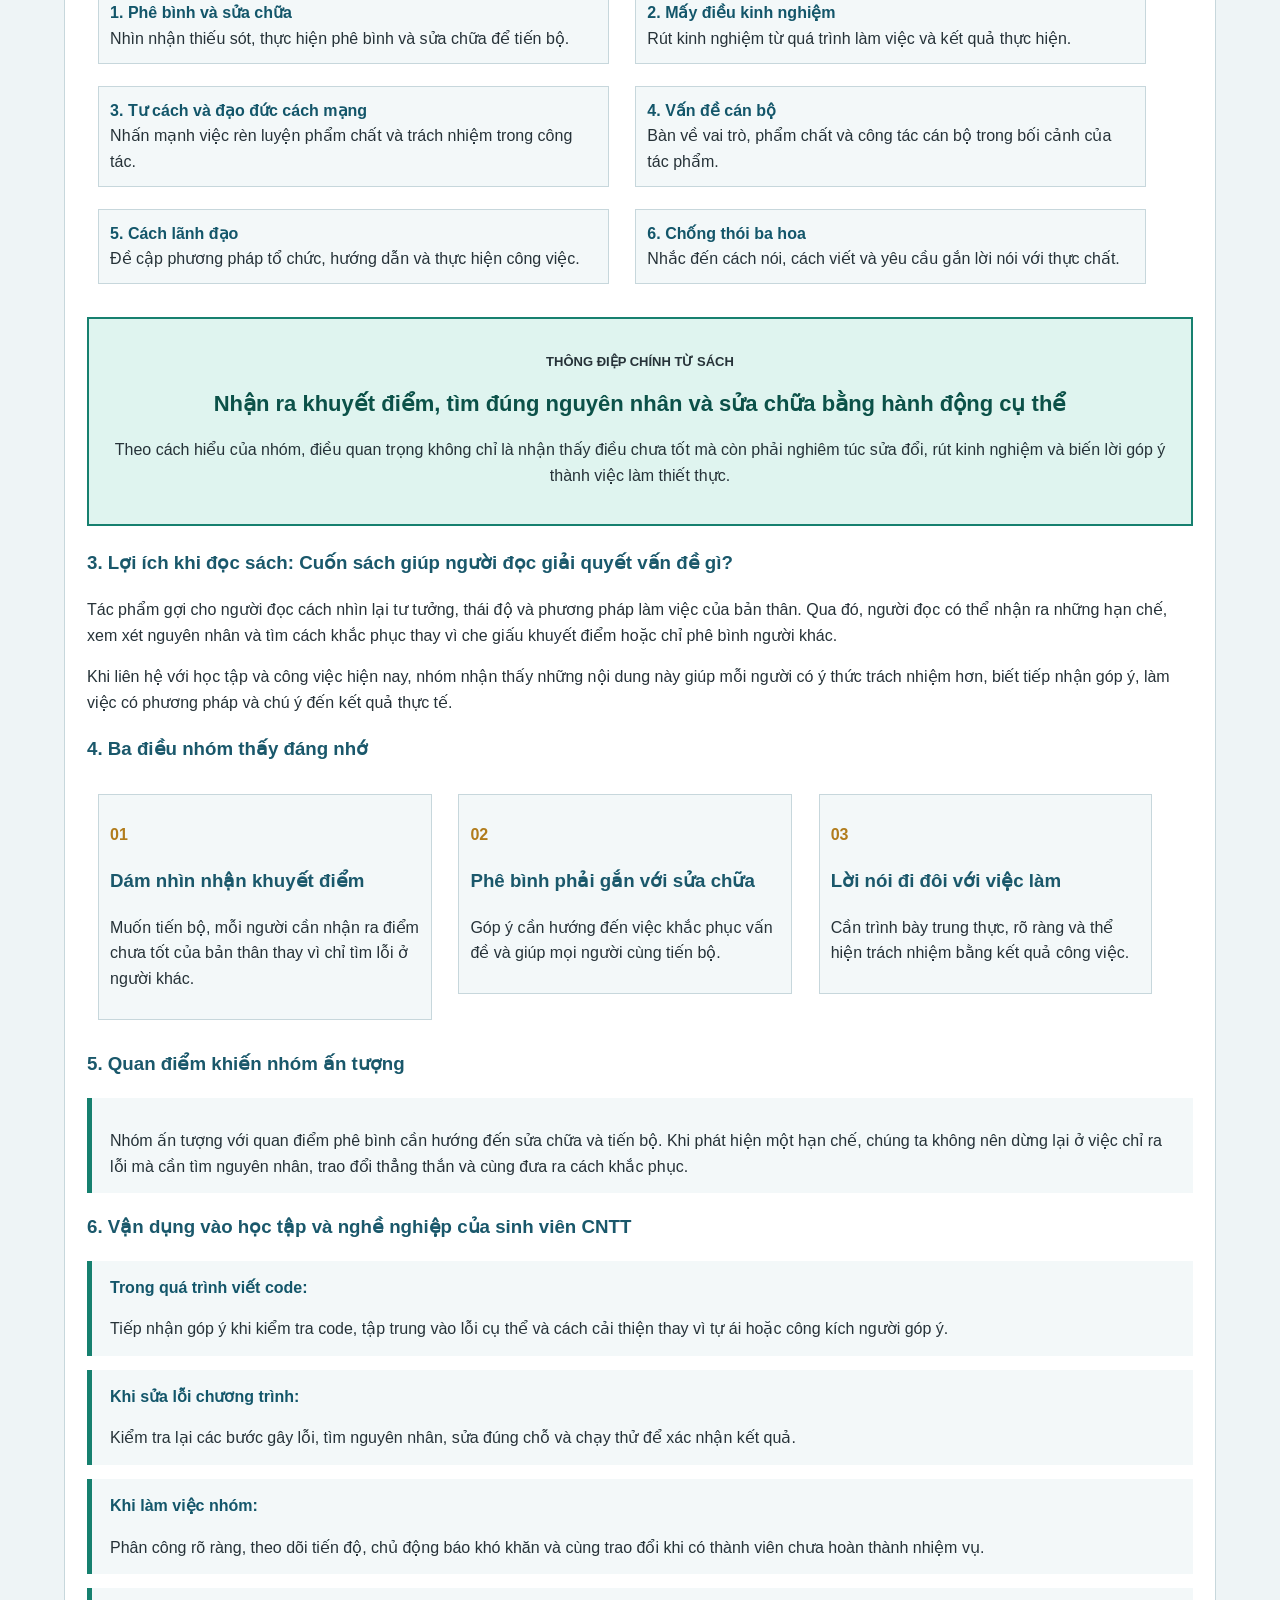
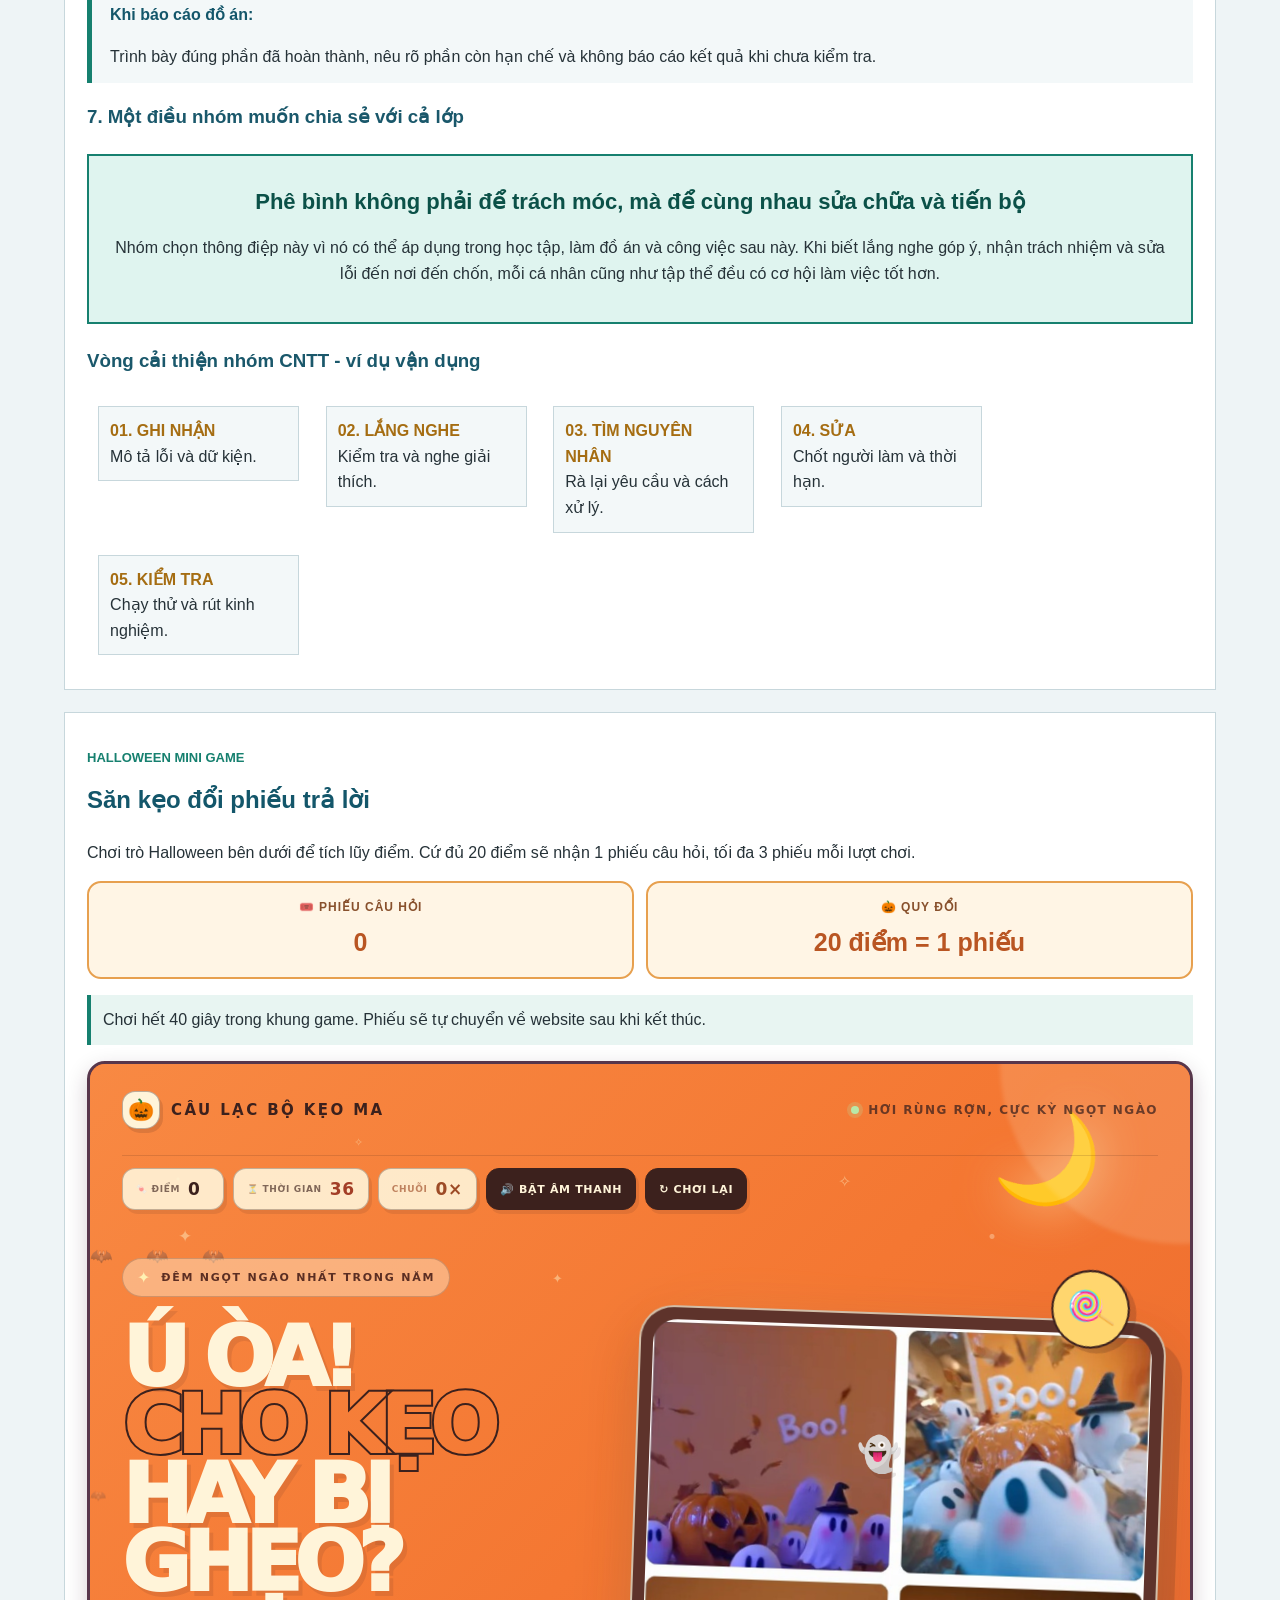
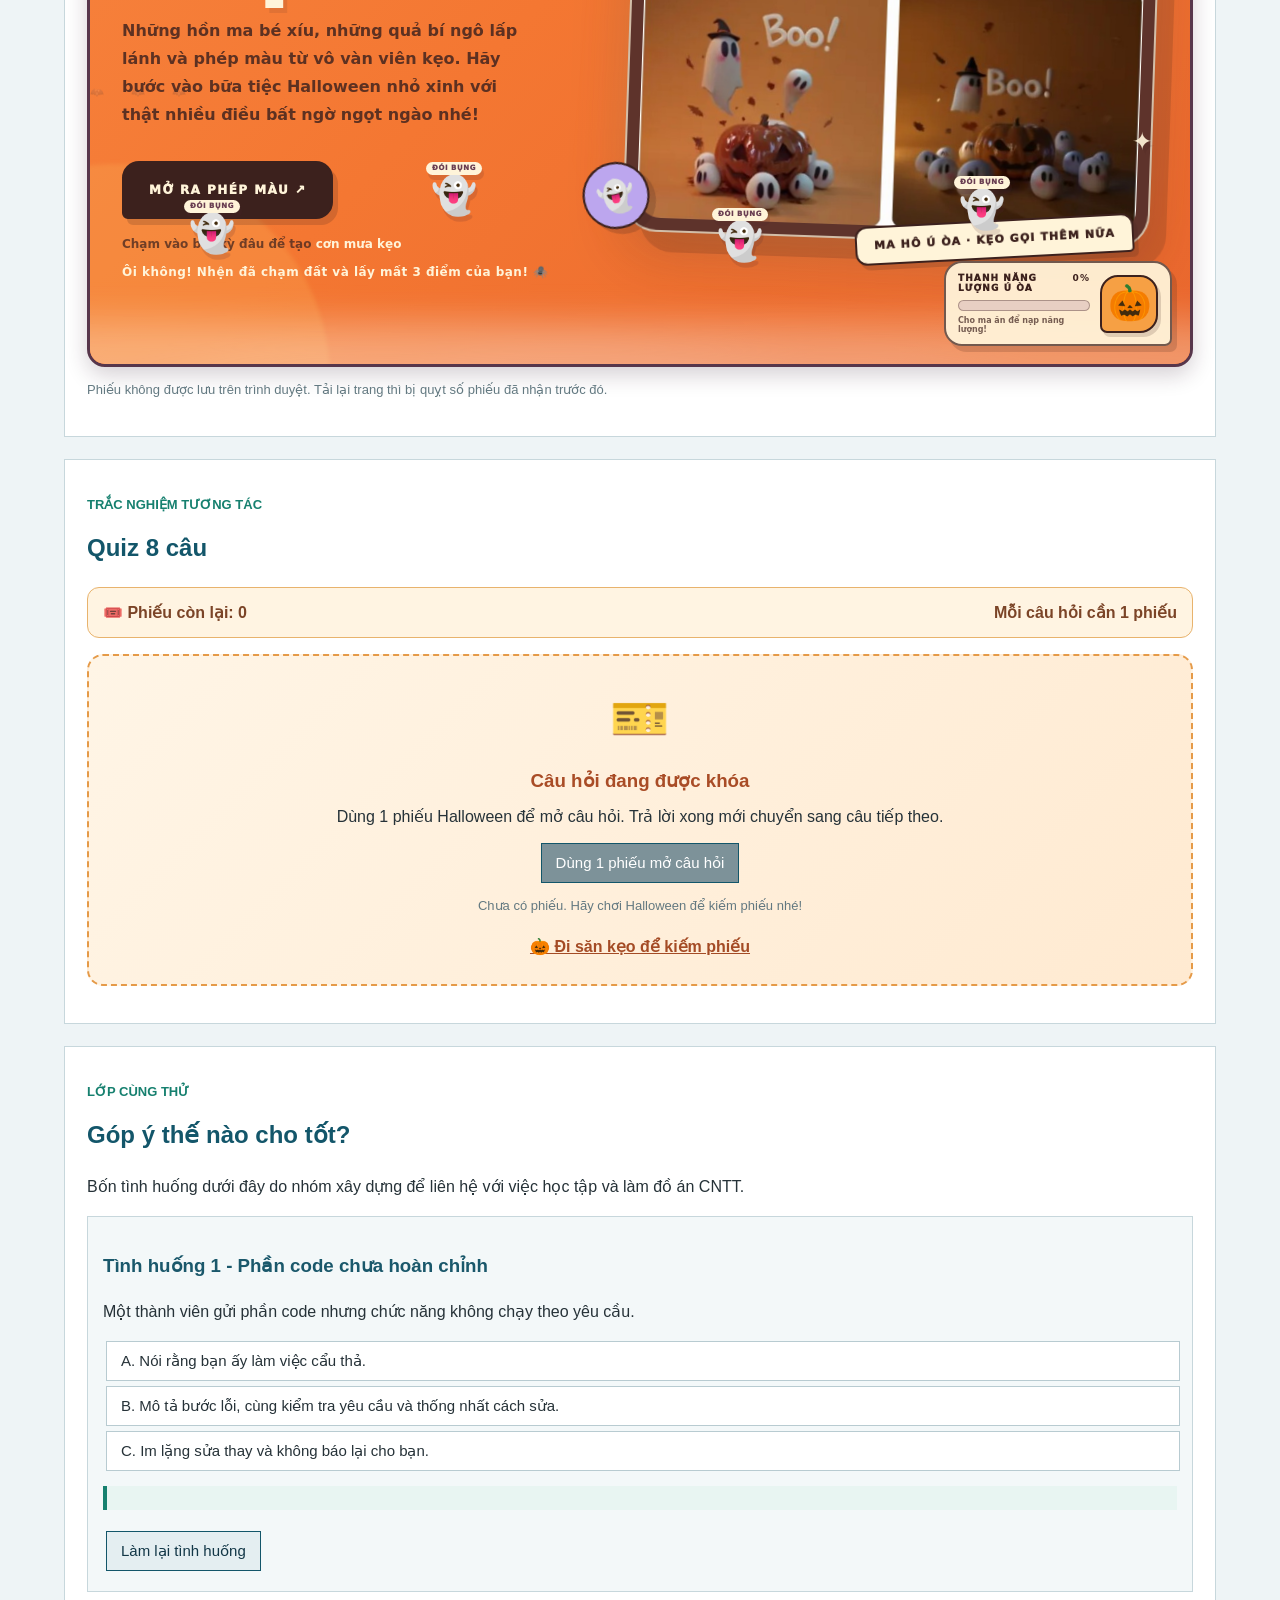
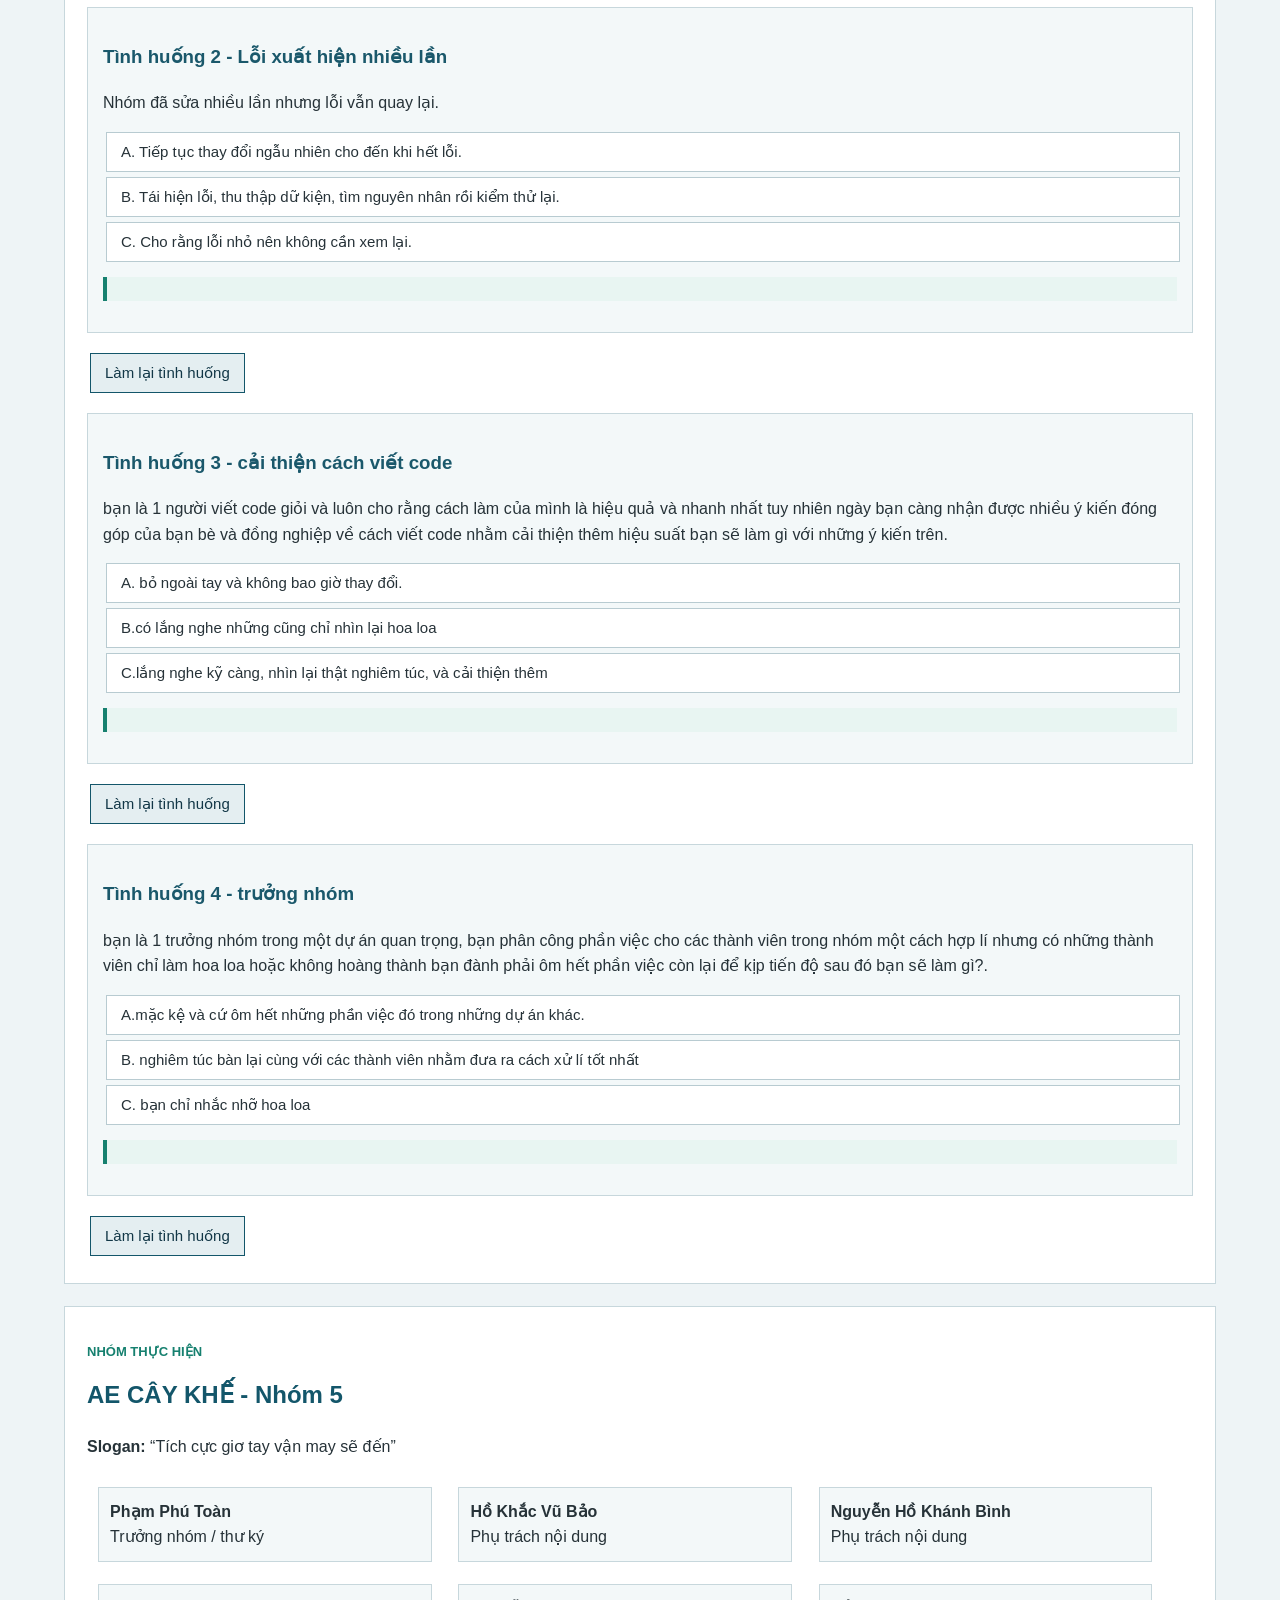
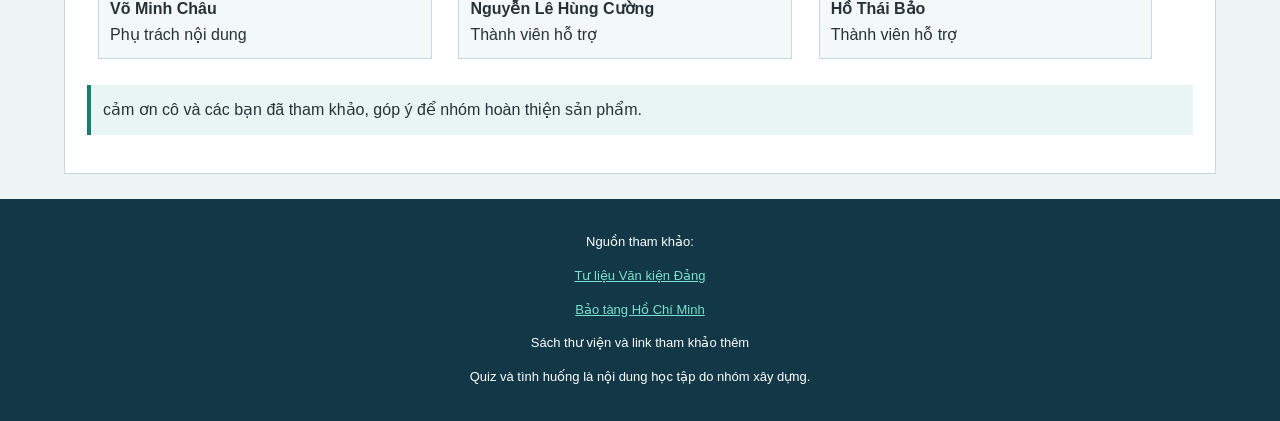
==== commit a51b08b3: "Update index.html" ====
--- a/index.html
+++ b/index.html
@@ -33,6 +33,7 @@
         <a href="#trac-nghiem">03. Quiz 8 câu</a>
         <a href="#tinh-huong">04. Thử tình huống</a>
         <a href="#nhom">05. Nhóm</a>
+        <a href="vuon-tri-thuc.html">6. Vào Vườn Tri Thức</a>
     </nav>
 
     <div class="wrap">
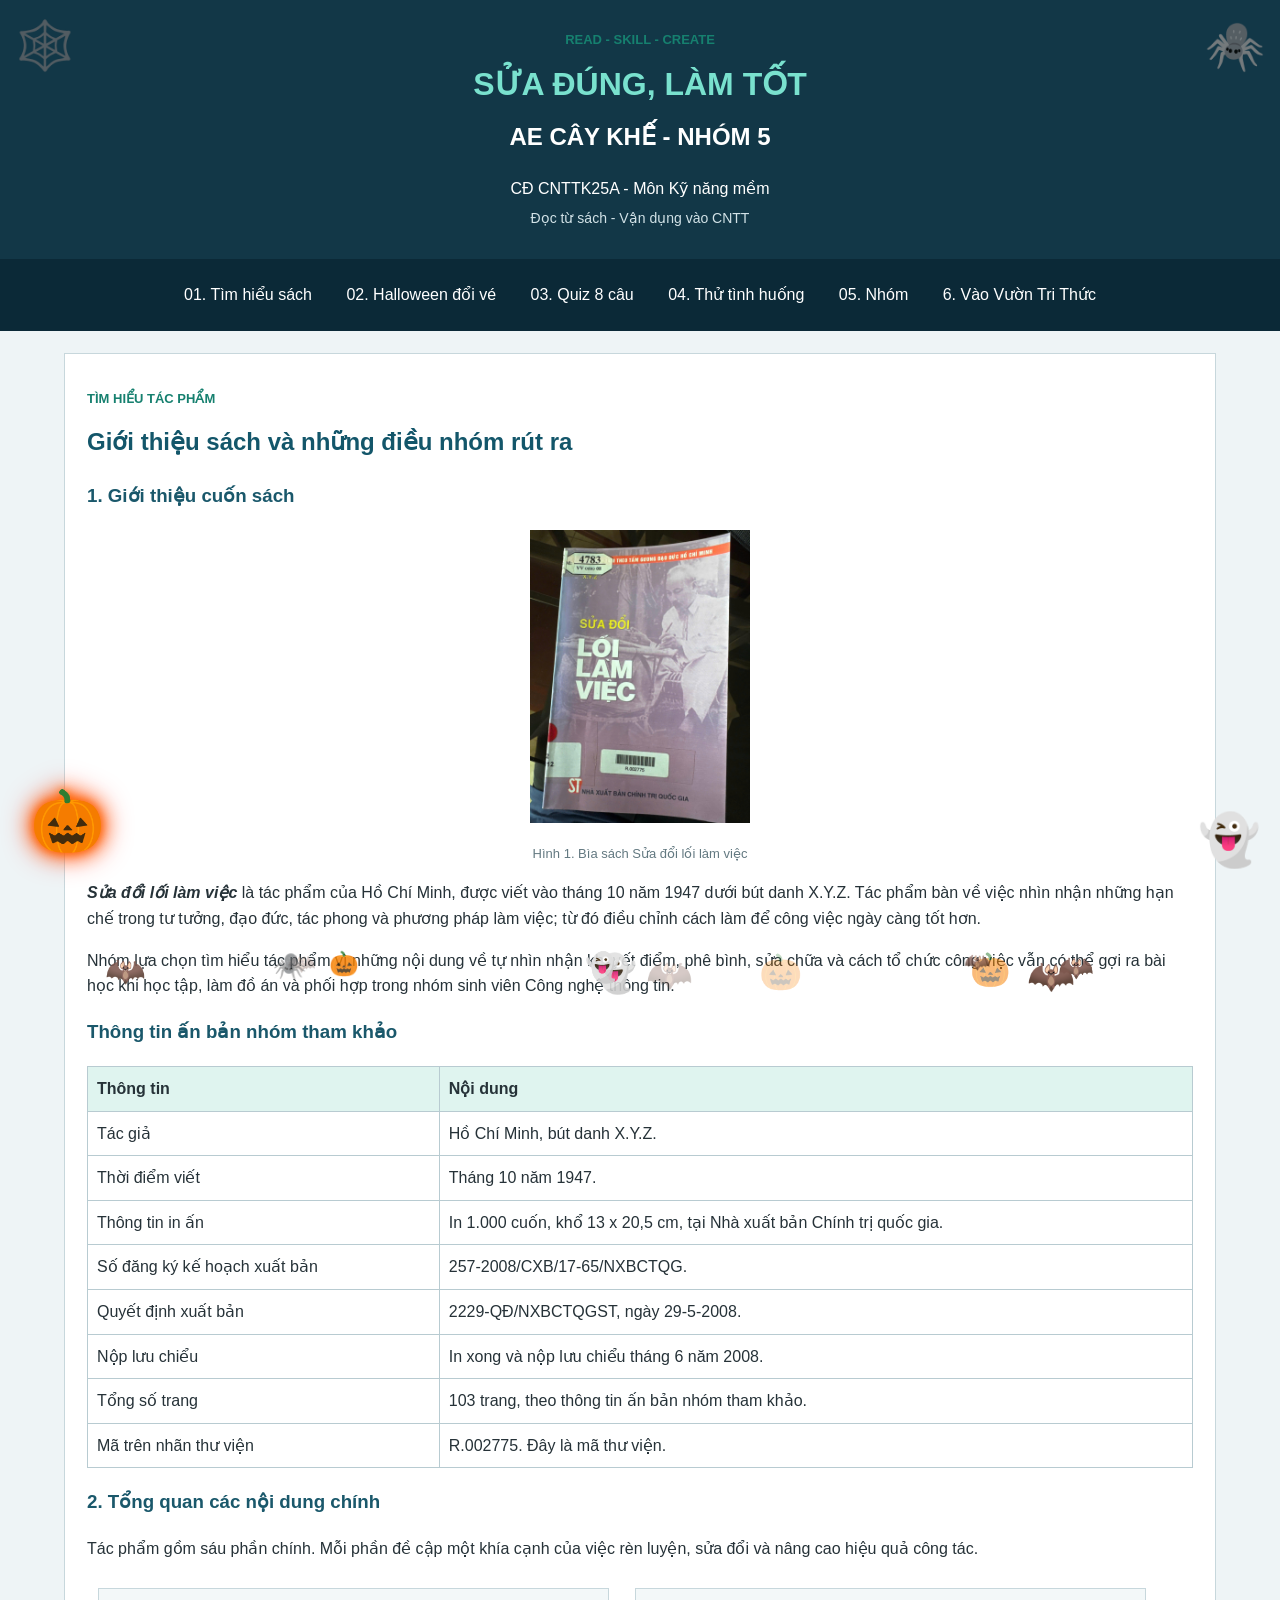
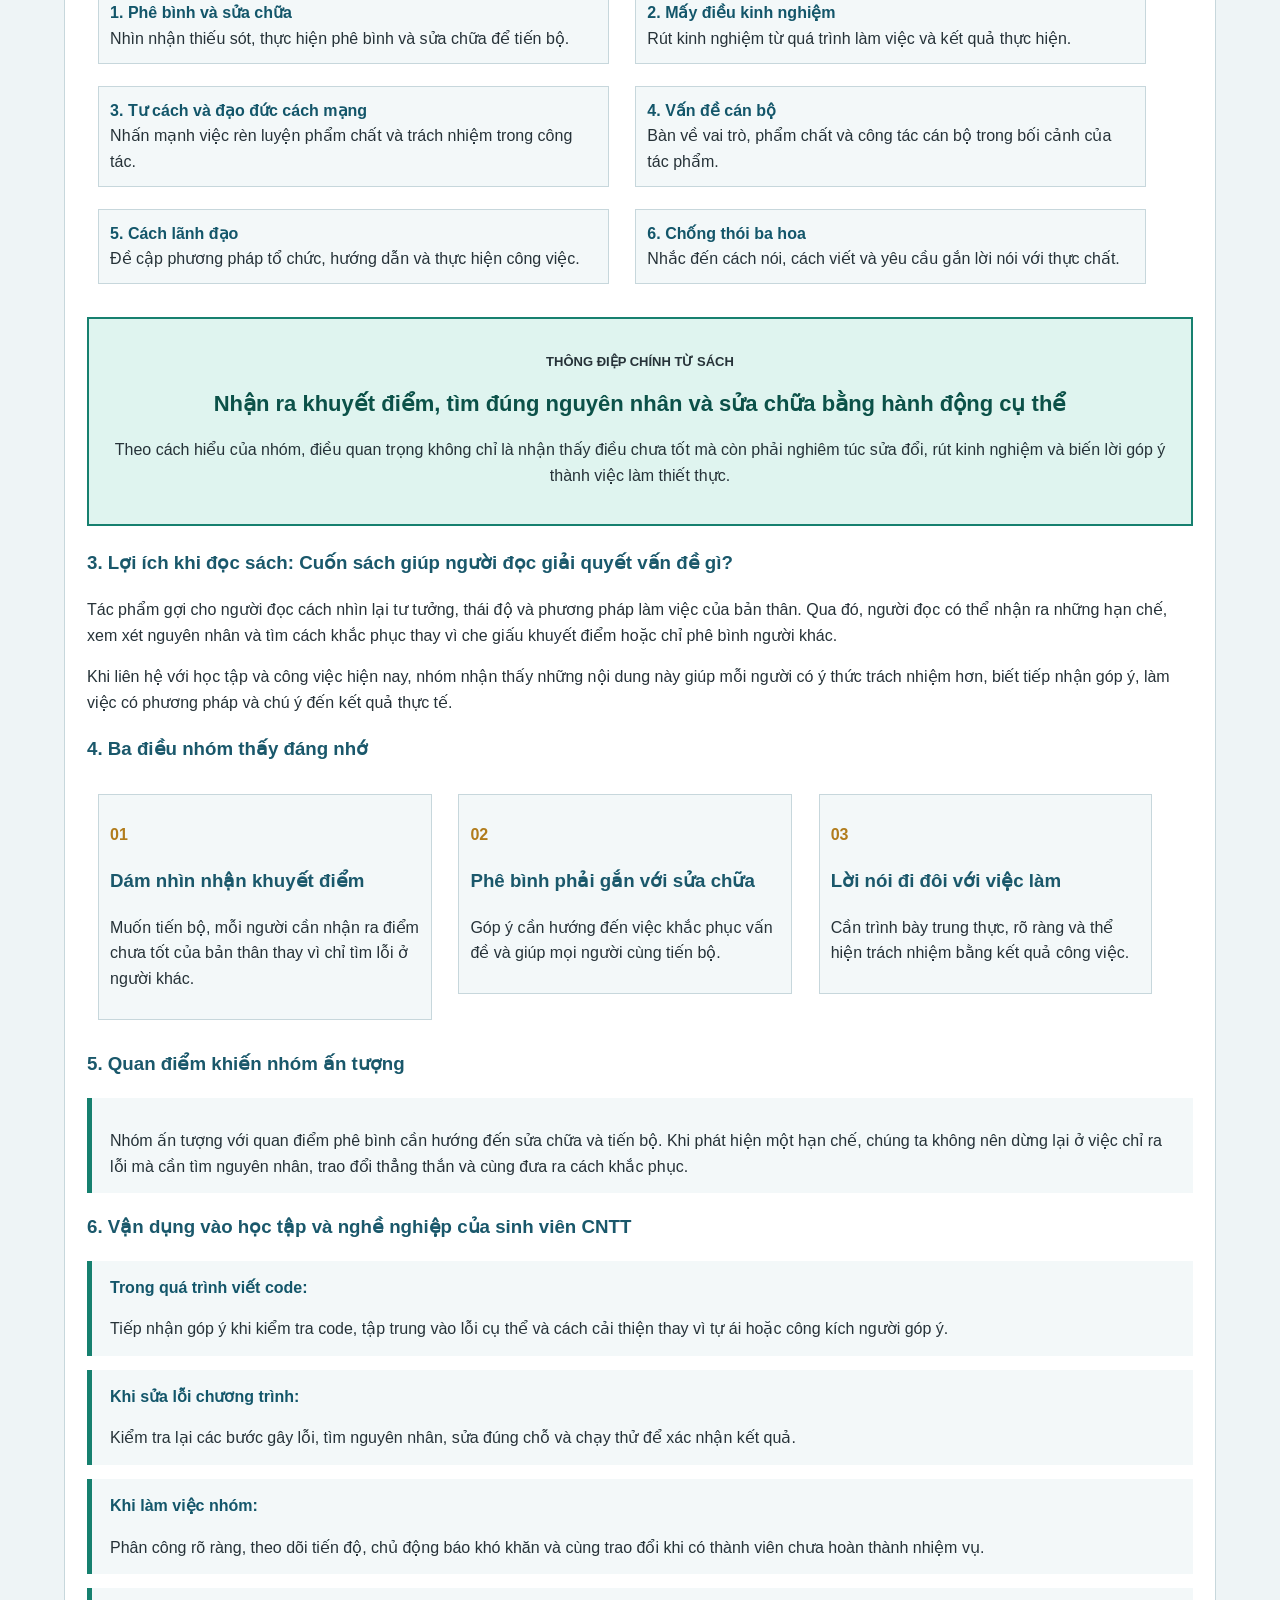
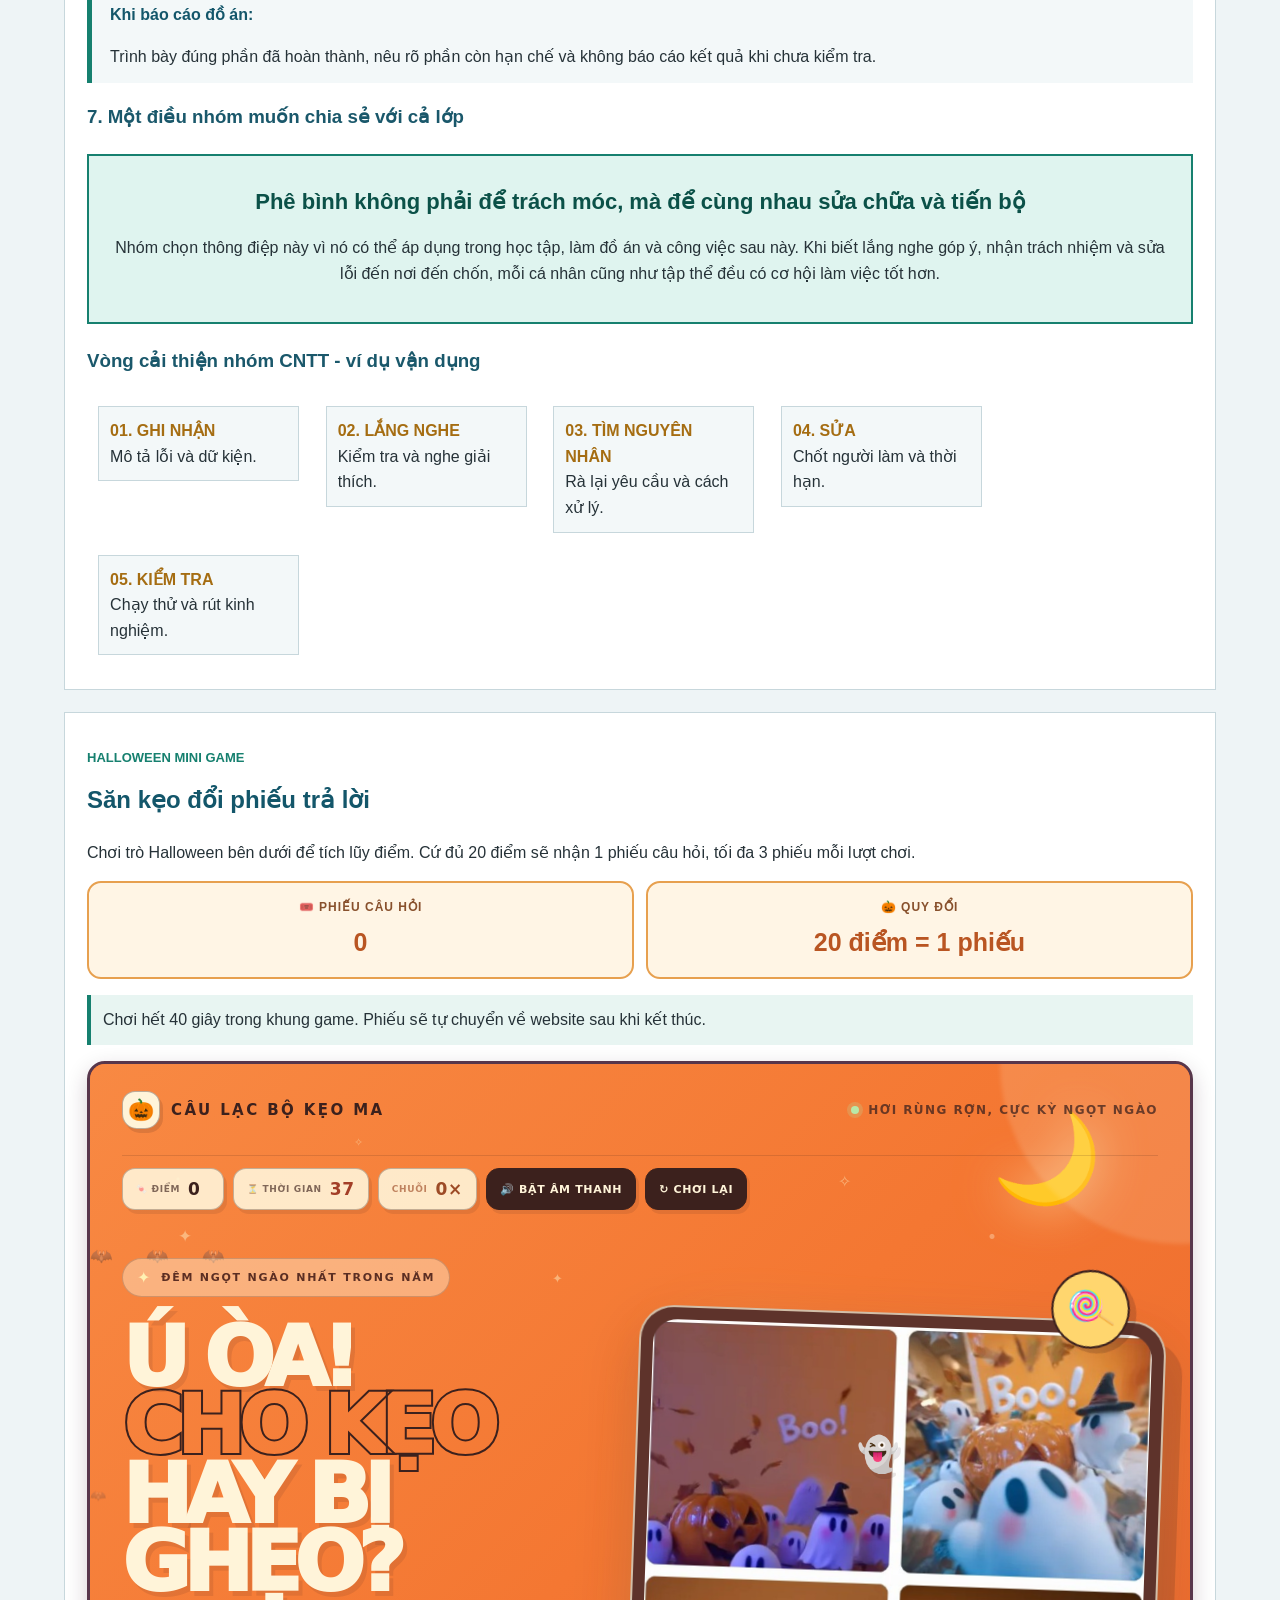
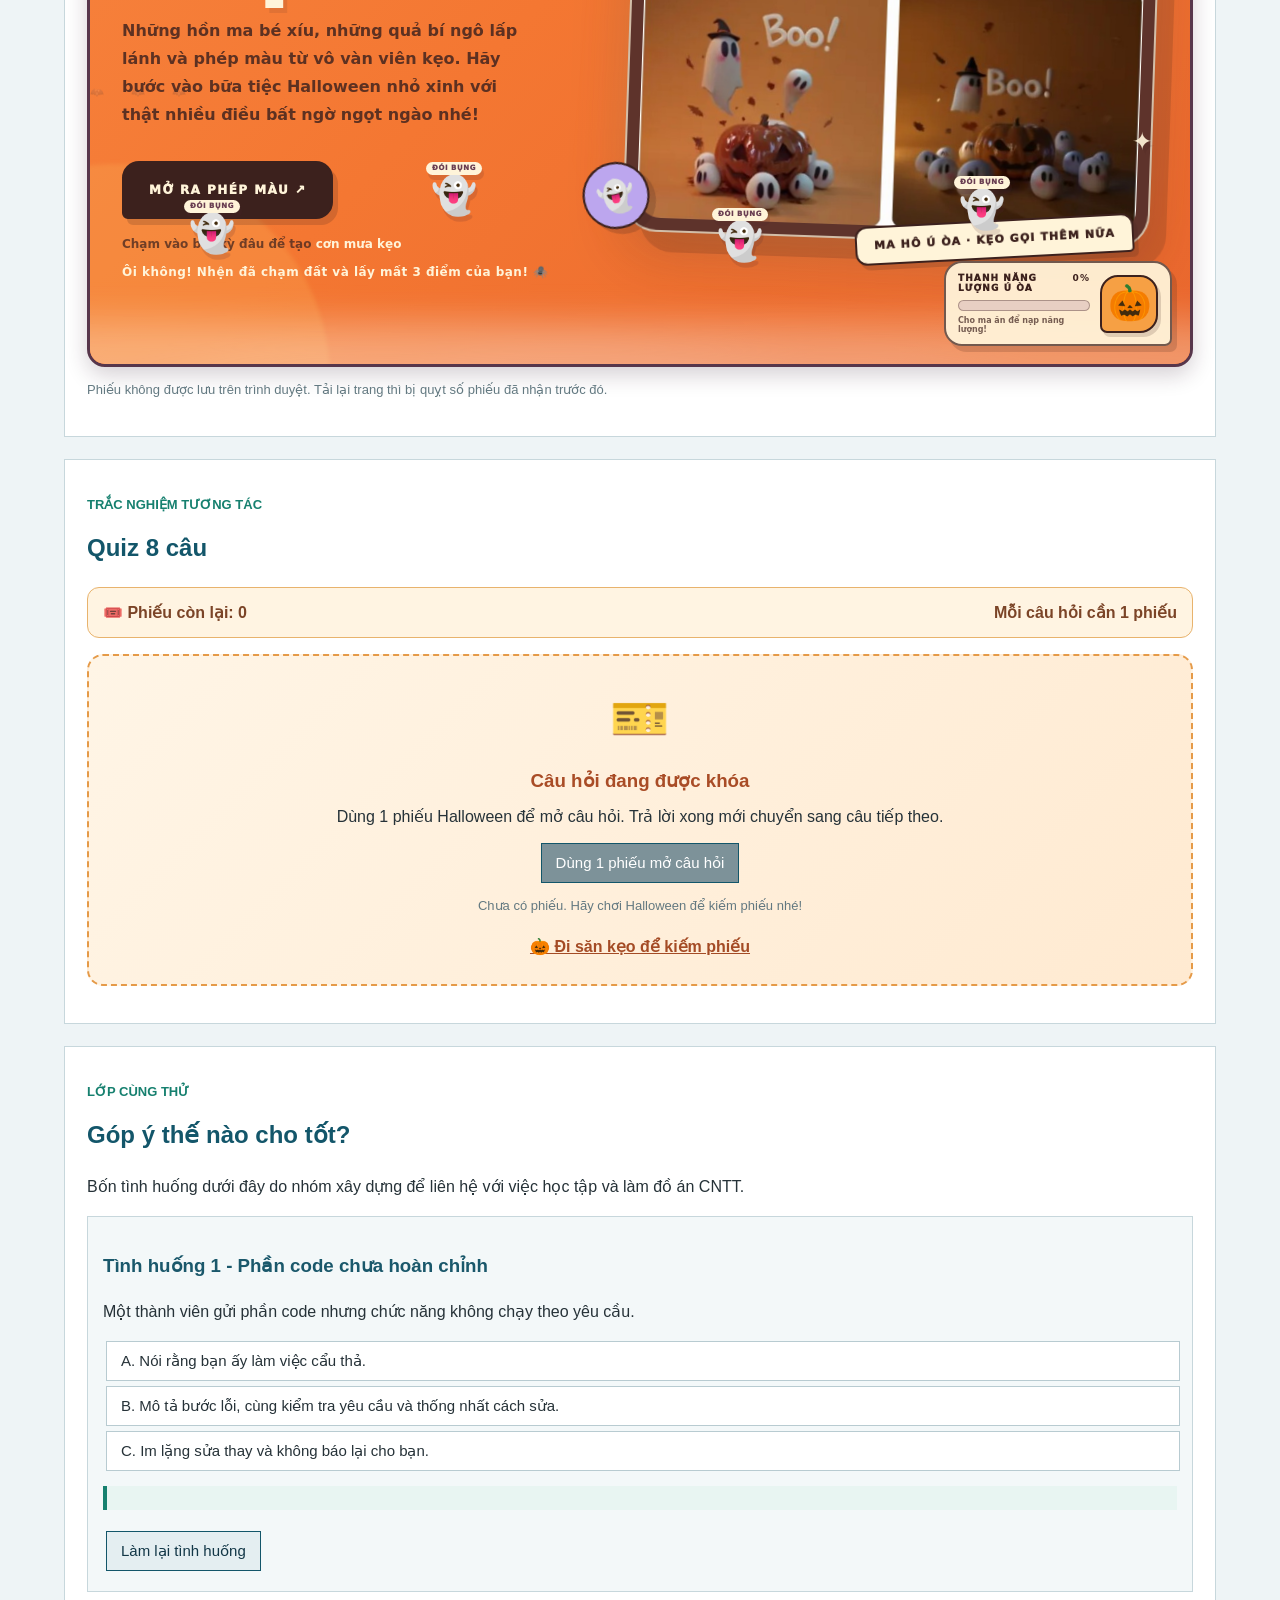
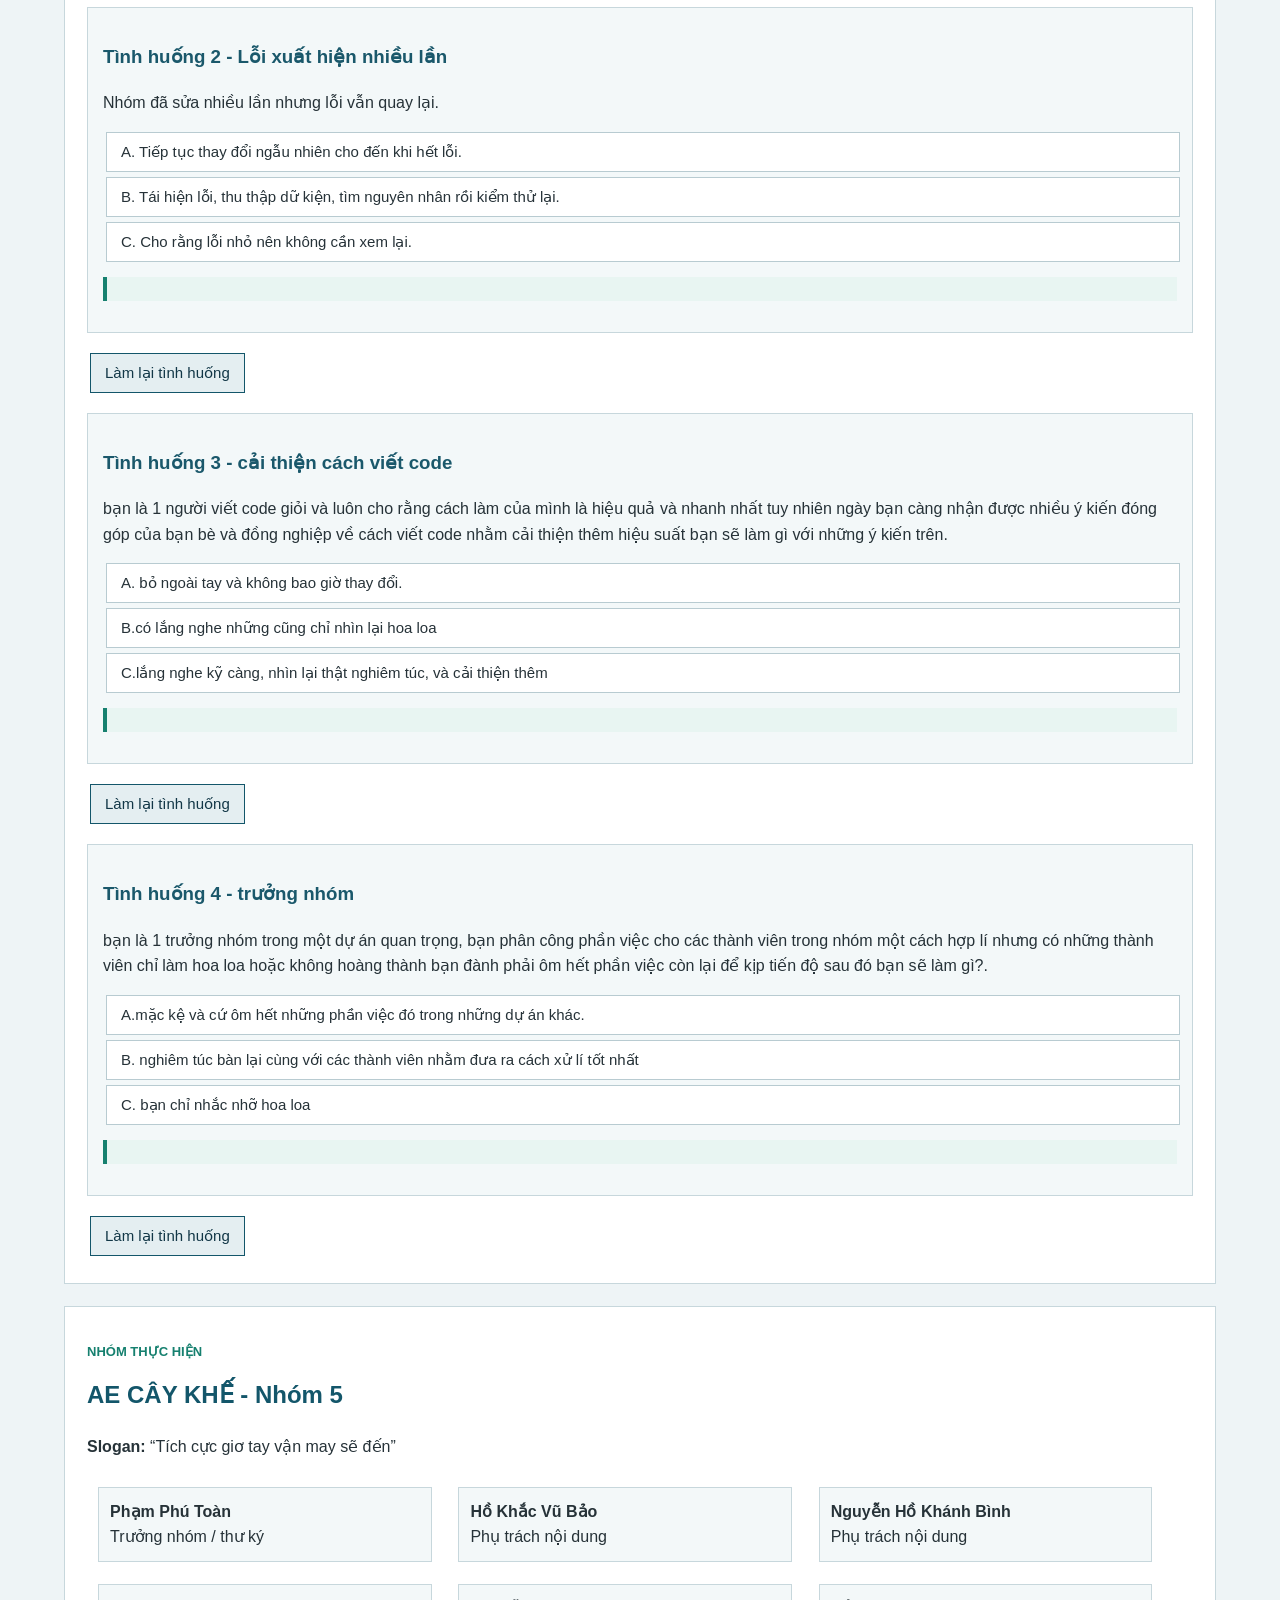
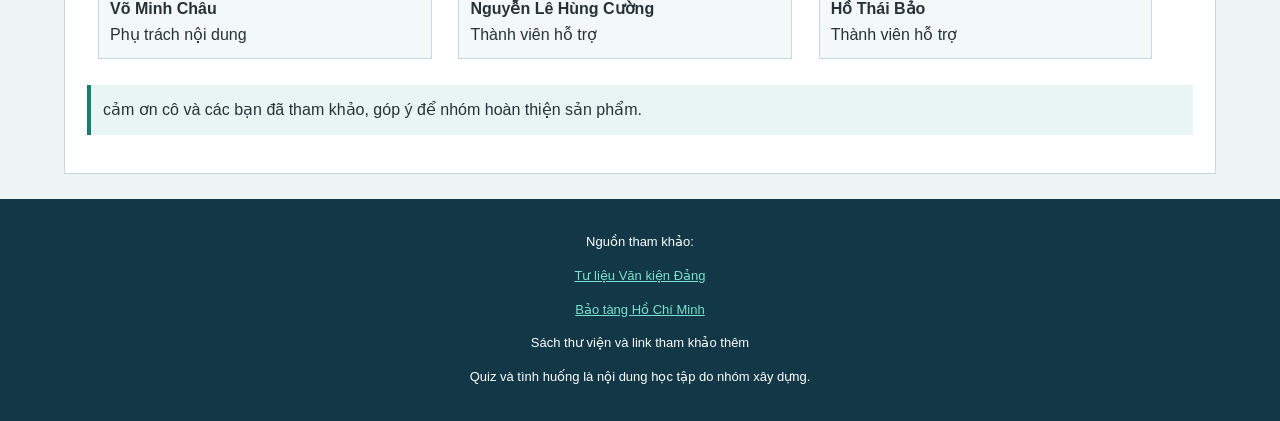
==== commit 5a6514e8: "Update index.html" ====
--- a/index.html
+++ b/index.html
@@ -403,5 +403,6 @@
     </footer>
   <script src="./js/minigame.js"></script>
   <script src="./js/js.js"></script>
+<script src="./js/vuon-tri-thuc.js"></script>
 </body>
 </html>
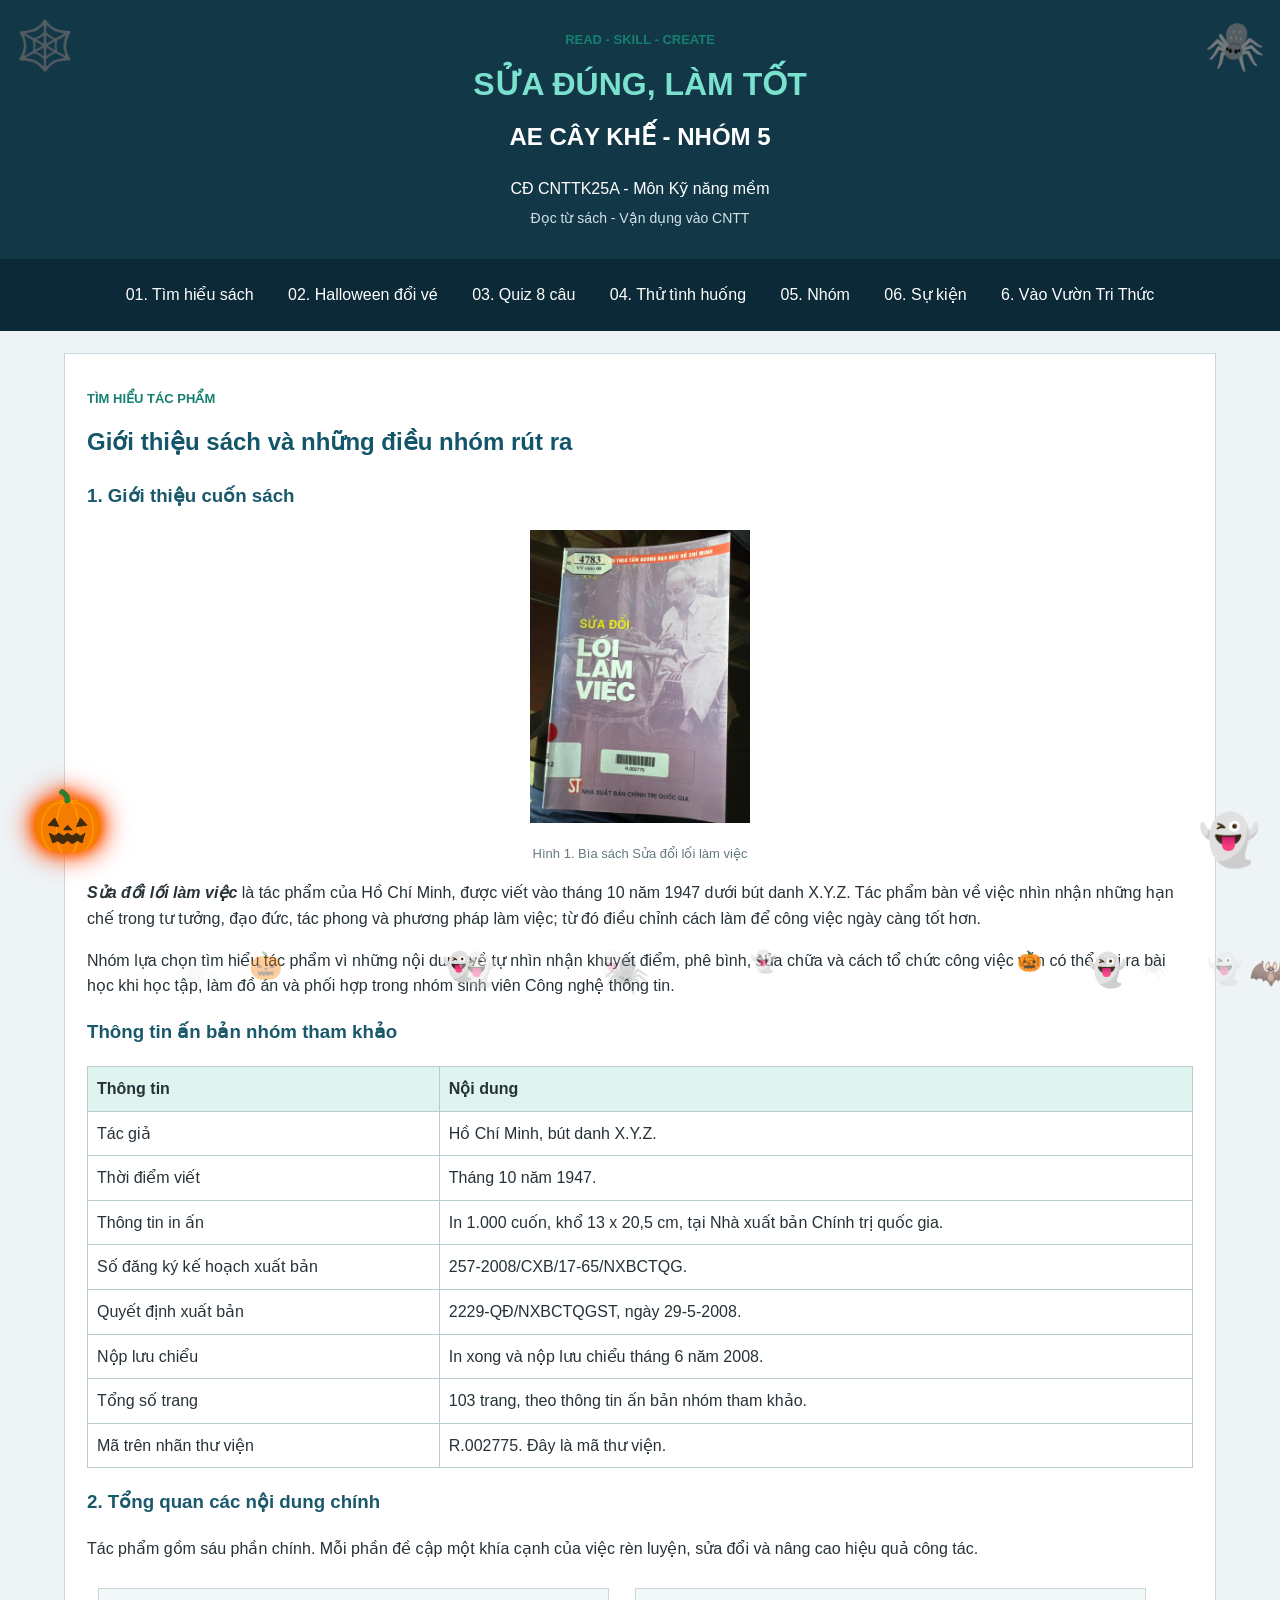
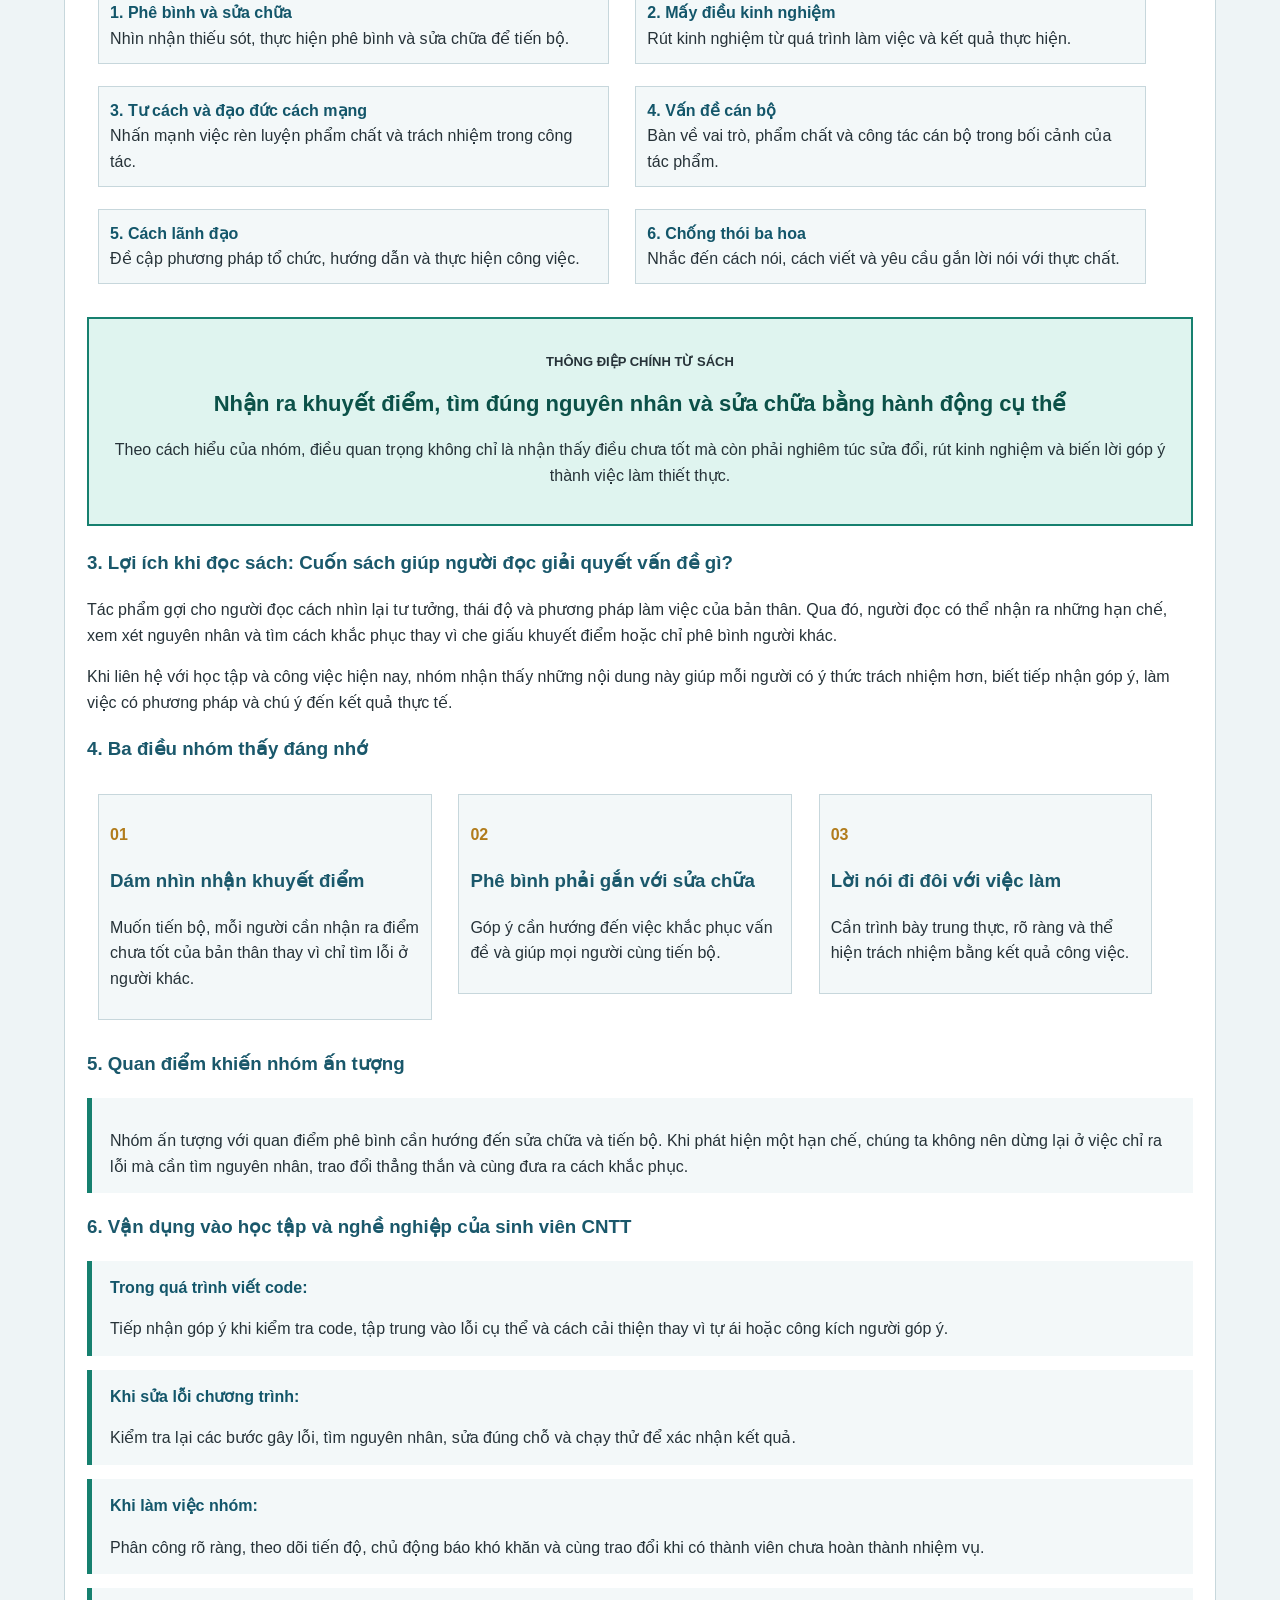
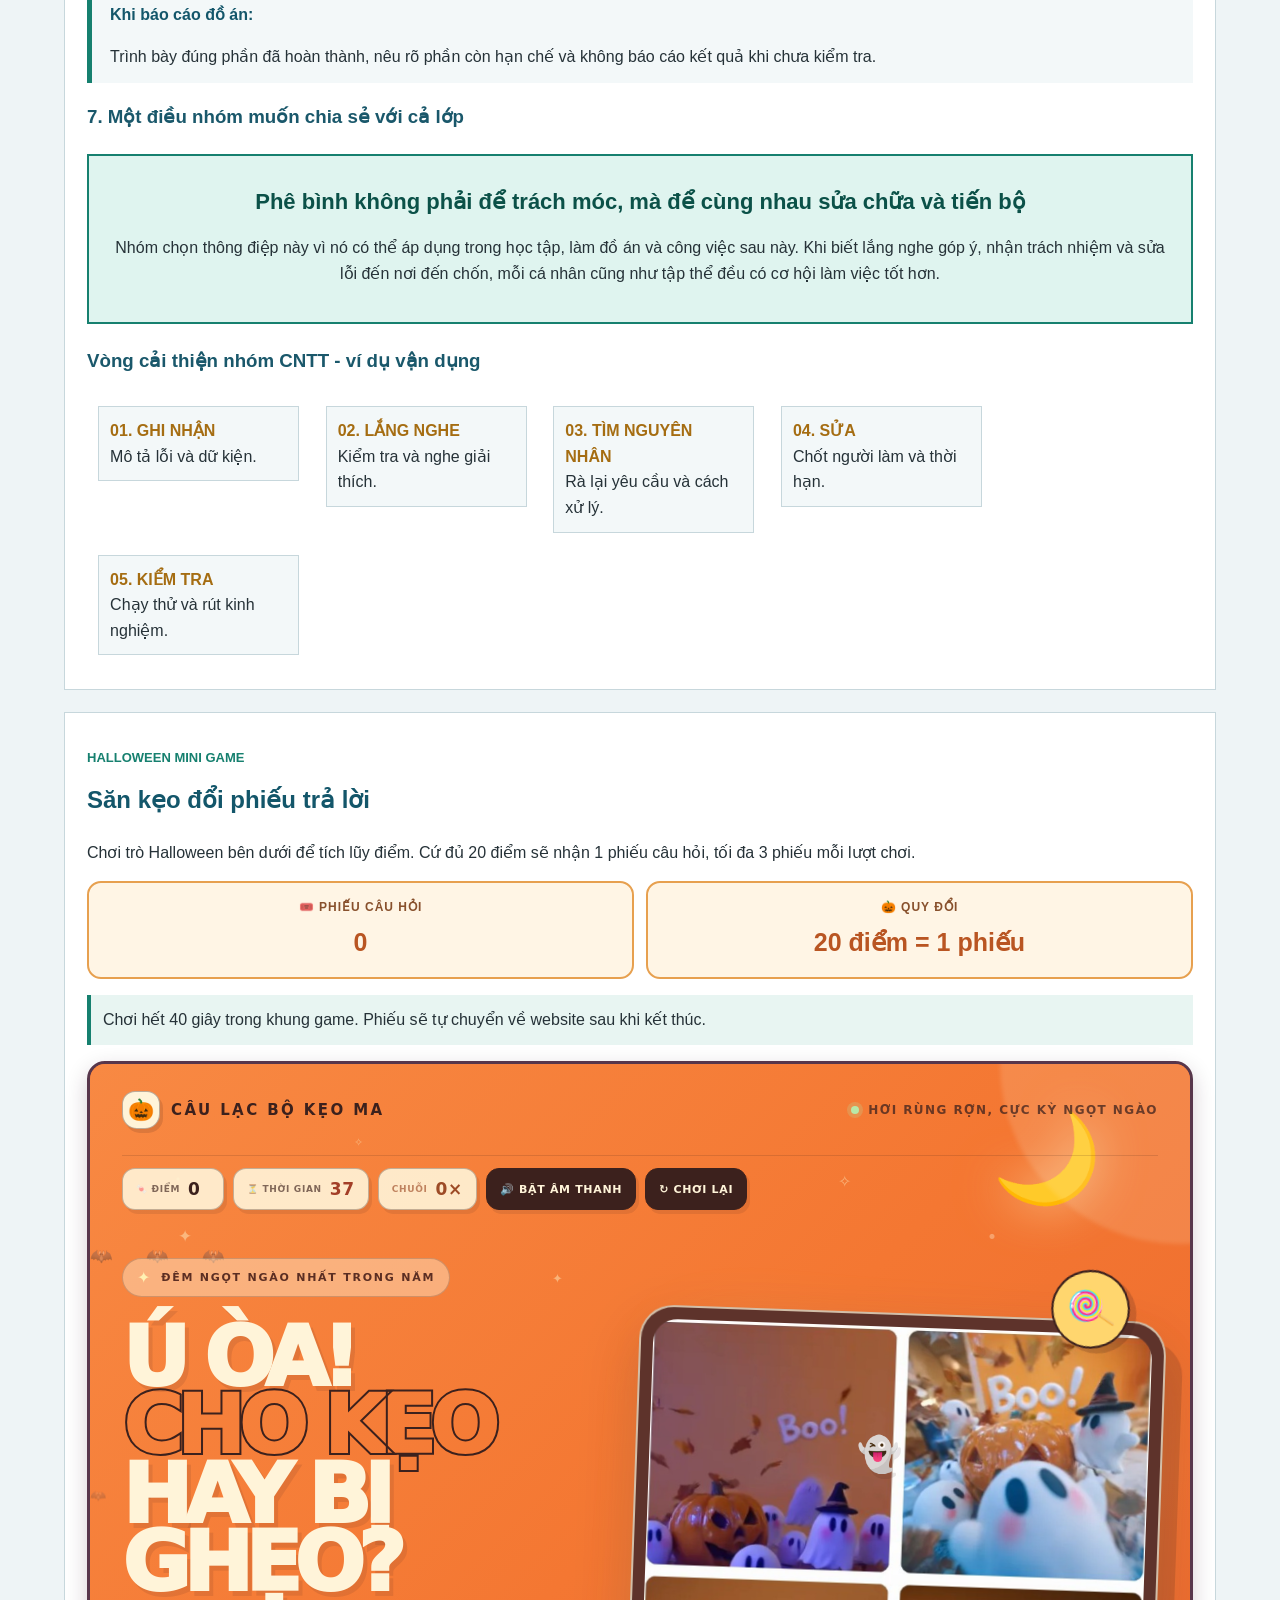
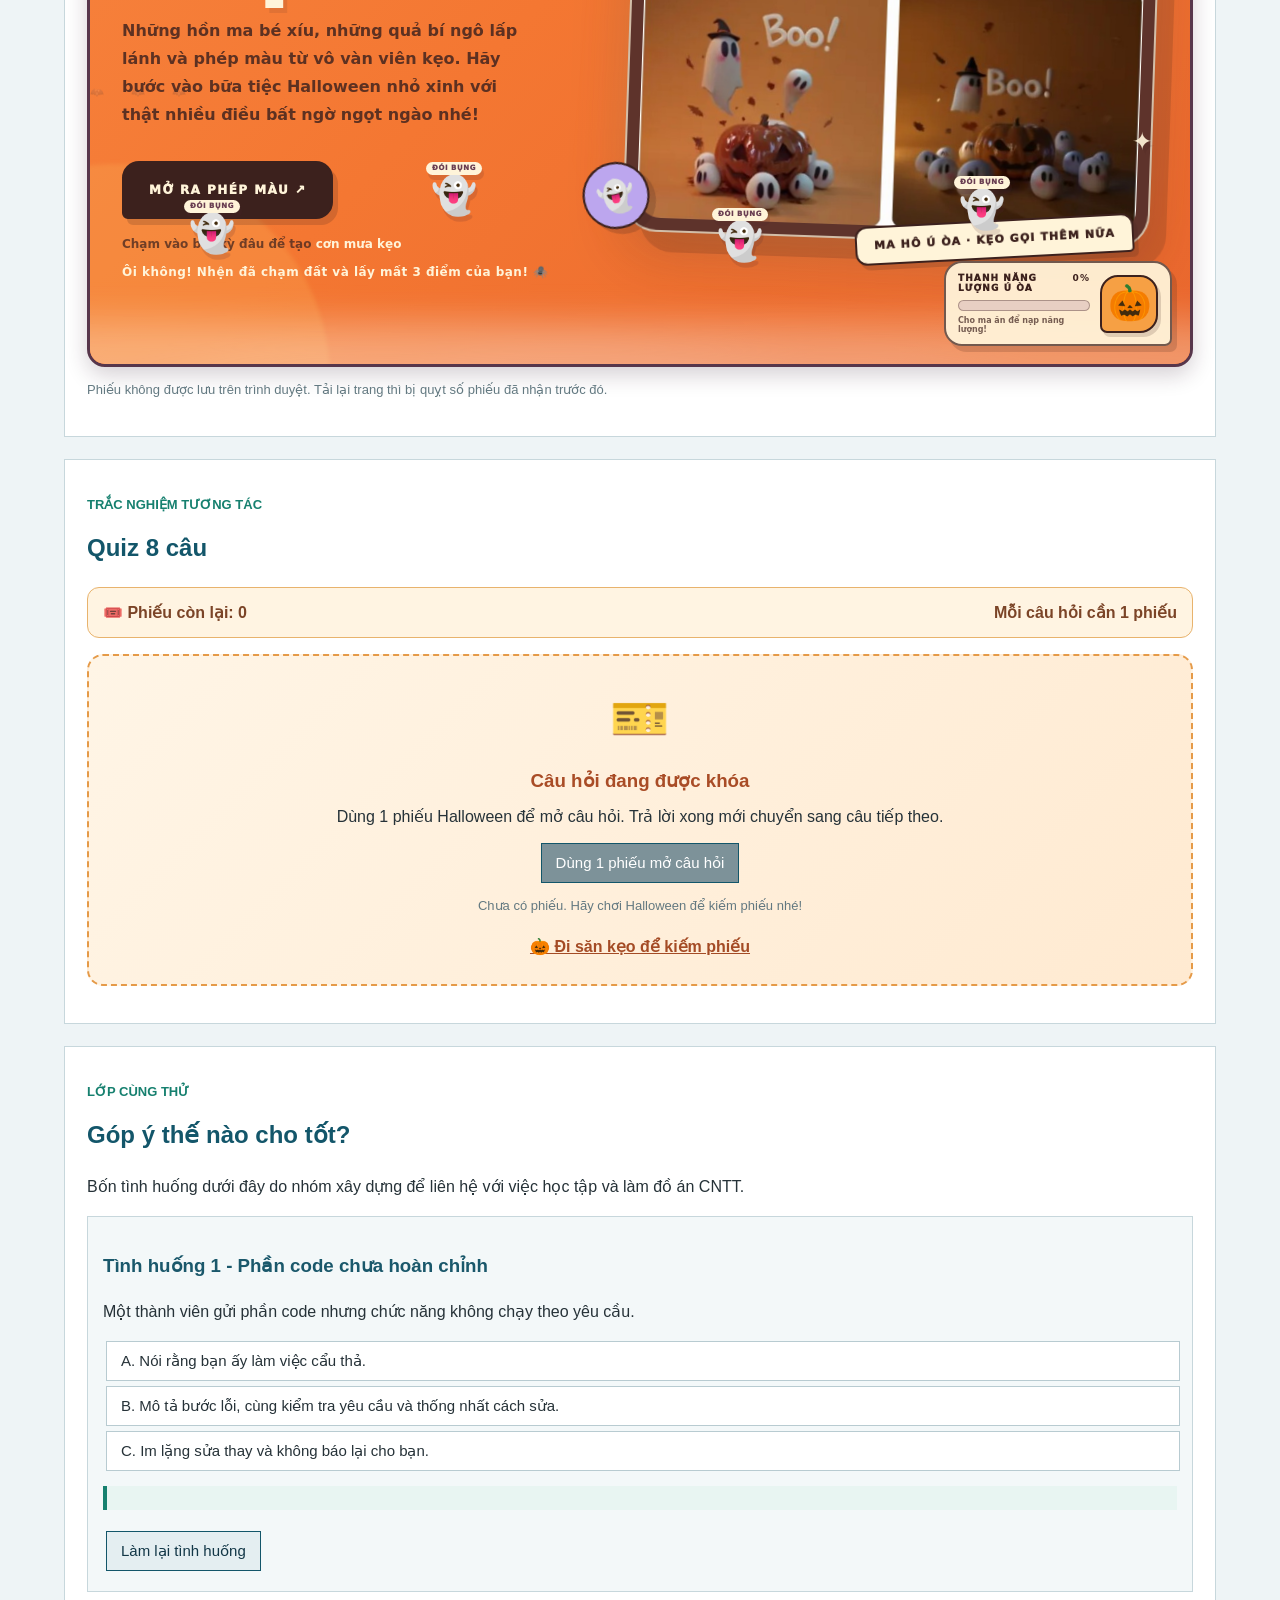
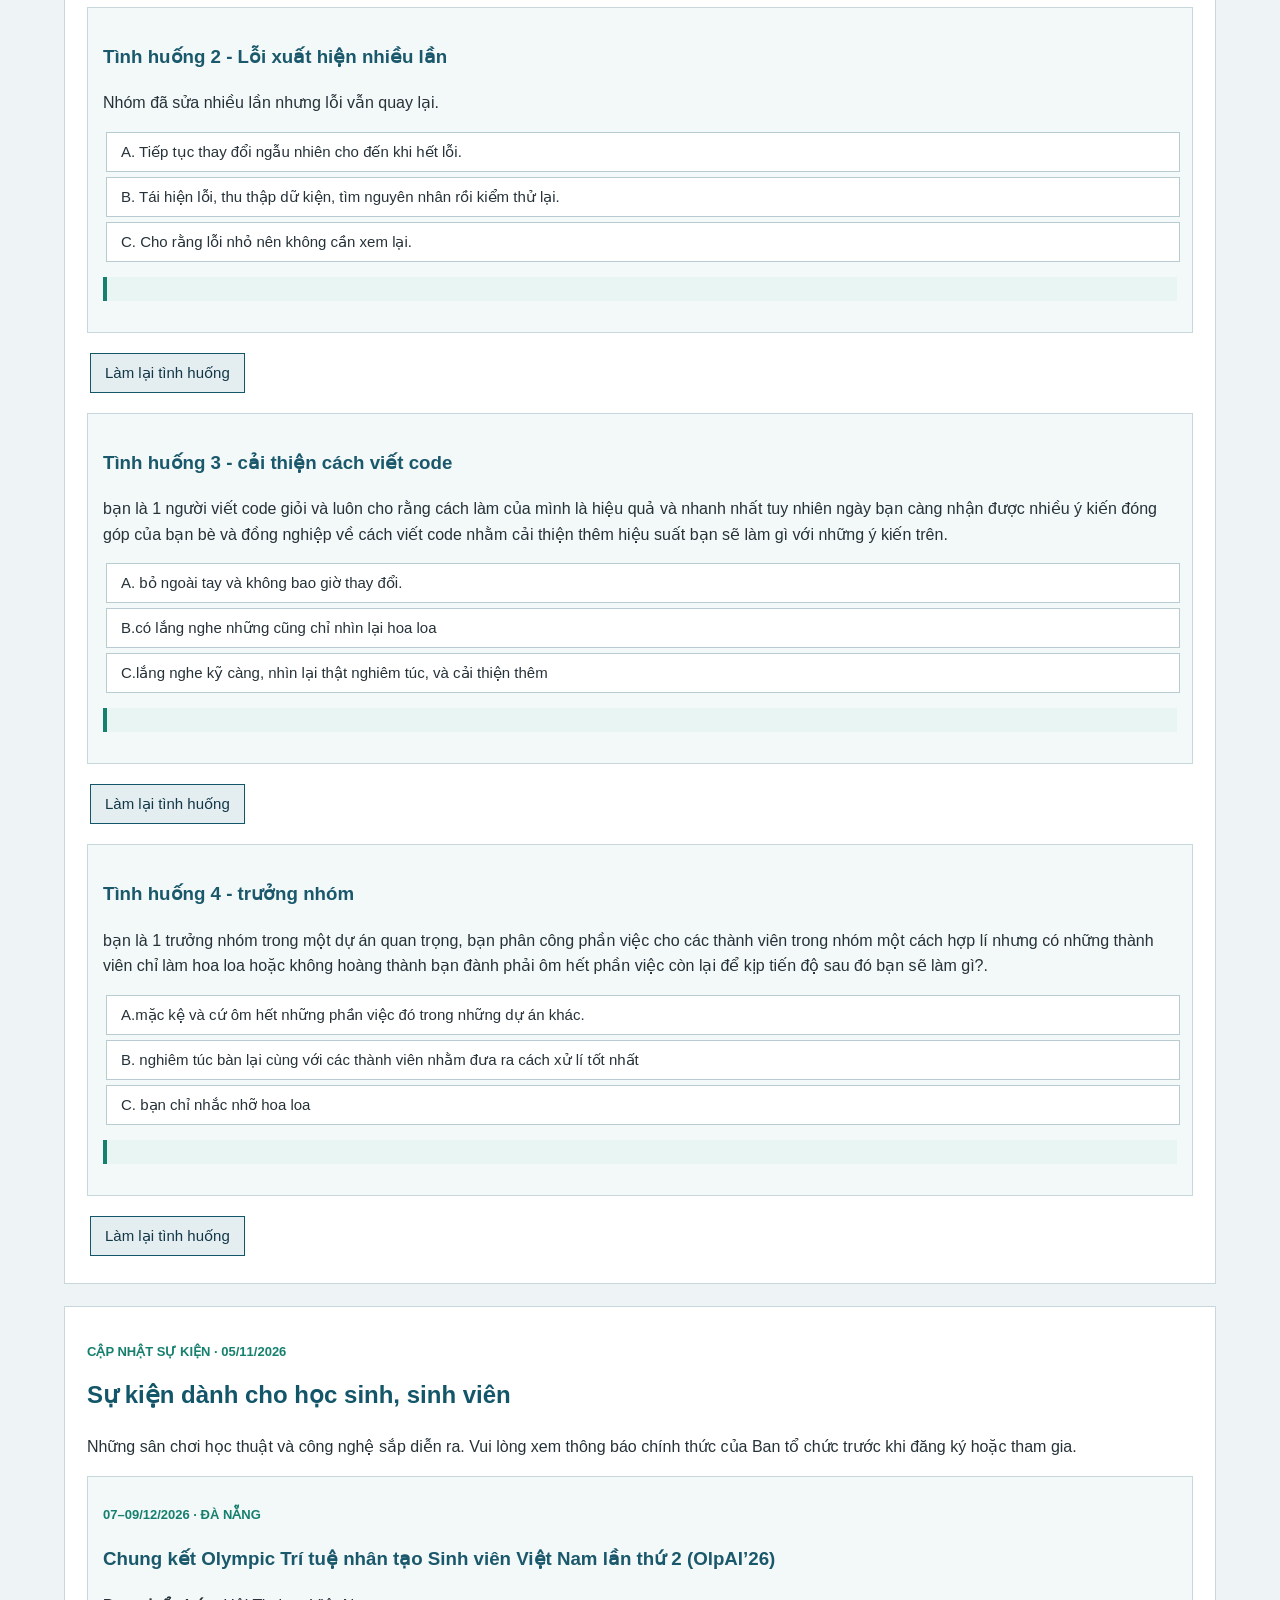
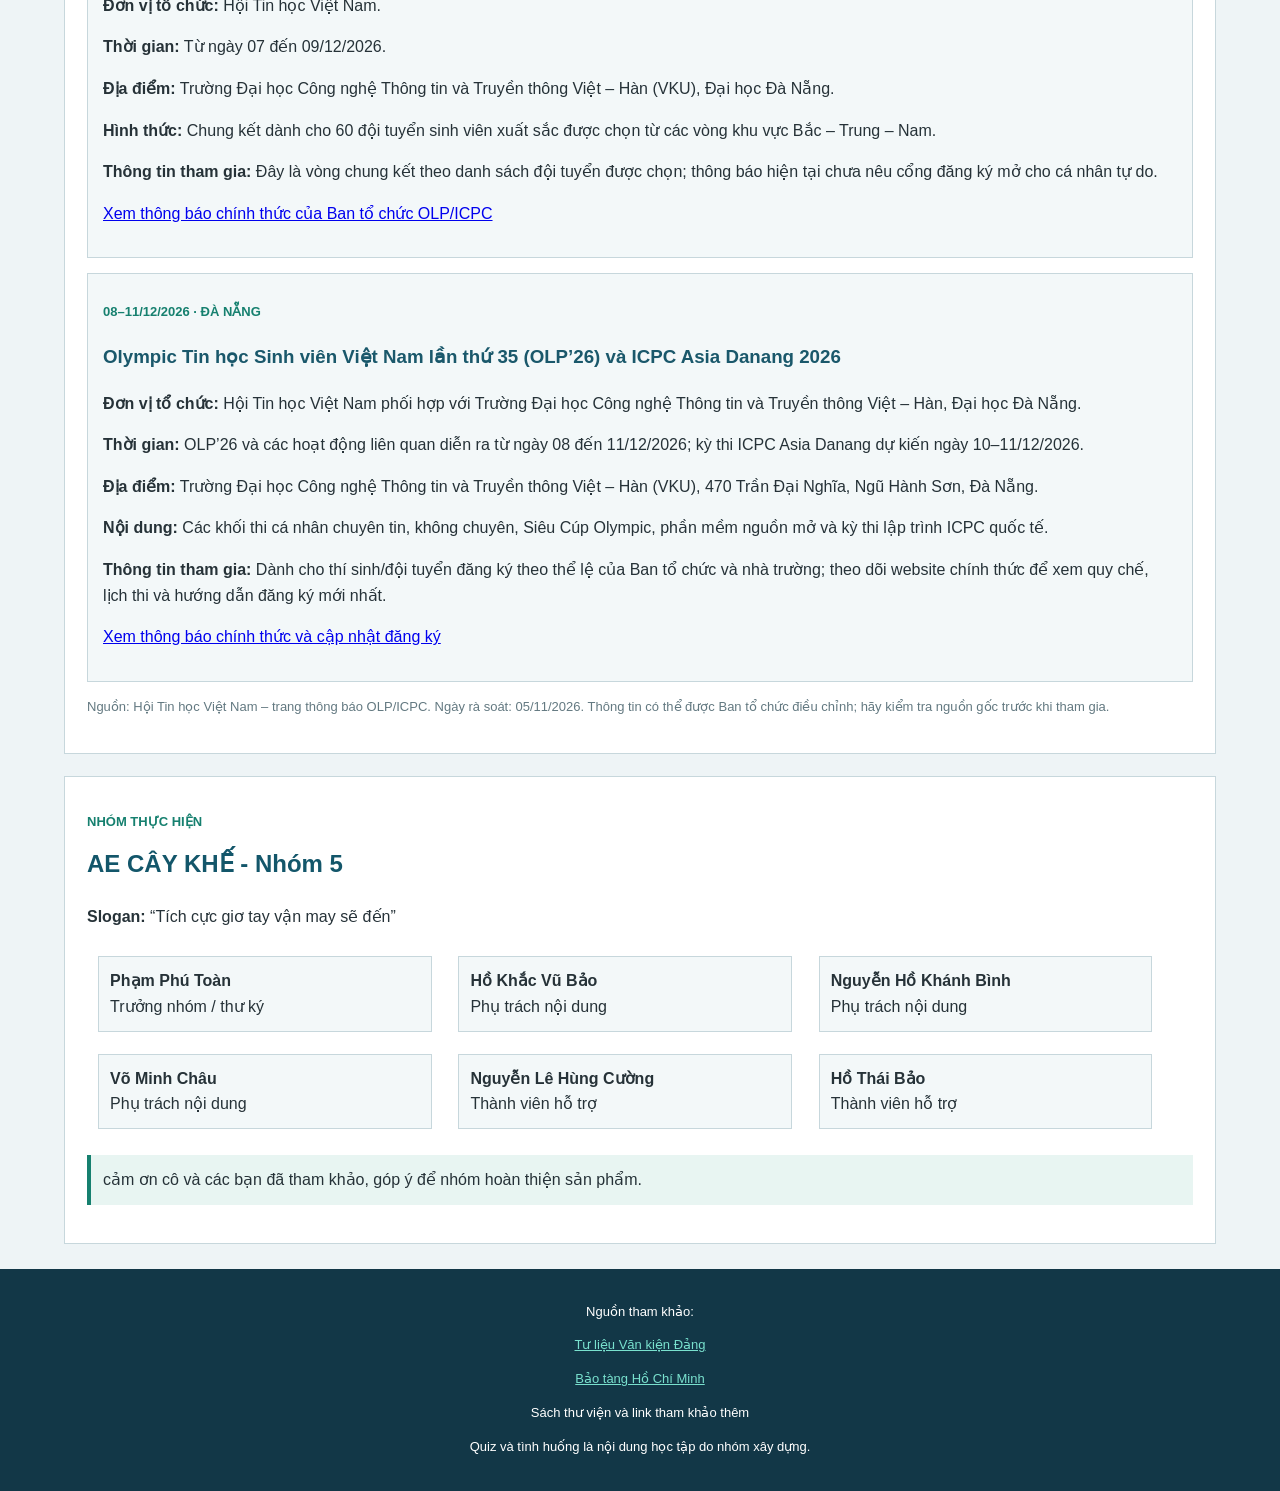
==== commit 8ea1f722: "Cập nhật sự kiện ngày 05/11/2026" ====
--- a/index.html
+++ b/index.html
@@ -33,6 +33,7 @@
         <a href="#trac-nghiem">03. Quiz 8 câu</a>
         <a href="#tinh-huong">04. Thử tình huống</a>
         <a href="#nhom">05. Nhóm</a>
+        <a href="#su-kien">06. Sự kiện</a>
         <a href="vuon-tri-thuc.html">6. Vào Vườn Tri Thức</a>
     </nav>
 
@@ -374,6 +375,36 @@
                 <p id="phanHoi4" class="feedback"></p>
             </div>
             <button class="secondary" onclick="lamLaiTinhHuong()">Làm lại tình huống</button>
+        </section>
+
+        <section id="su-kien">
+            <p class="kicker">Cập nhật sự kiện · 05/11/2026</p>
+            <h2>Sự kiện dành cho học sinh, sinh viên</h2>
+            <p>Những sân chơi học thuật và công nghệ sắp diễn ra. Vui lòng xem thông báo chính thức của Ban tổ chức trước khi đăng ký hoặc tham gia.</p>
+
+            <div class="scenario">
+                <p class="kicker">07–09/12/2026 · Đà Nẵng</p>
+                <h3>Chung kết Olympic Trí tuệ nhân tạo Sinh viên Việt Nam lần thứ 2 (OlpAI’26)</h3>
+                <p><b>Đơn vị tổ chức:</b> Hội Tin học Việt Nam.</p>
+                <p><b>Thời gian:</b> Từ ngày 07 đến 09/12/2026.</p>
+                <p><b>Địa điểm:</b> Trường Đại học Công nghệ Thông tin và Truyền thông Việt – Hàn (VKU), Đại học Đà Nẵng.</p>
+                <p><b>Hình thức:</b> Chung kết dành cho 60 đội tuyển sinh viên xuất sắc được chọn từ các vòng khu vực Bắc – Trung – Nam.</p>
+                <p><b>Thông tin tham gia:</b> Đây là vòng chung kết theo danh sách đội tuyển được chọn; thông báo hiện tại chưa nêu cổng đăng ký mở cho cá nhân tự do.</p>
+                <p><a href="https://www.olp.vn/tin-t%E1%BB%A9c/olympic-icpc/th%C3%B4ng-b%C3%A1o" target="_blank" rel="noopener noreferrer">Xem thông báo chính thức của Ban tổ chức OLP/ICPC</a></p>
+            </div>
+
+            <div class="scenario">
+                <p class="kicker">08–11/12/2026 · Đà Nẵng</p>
+                <h3>Olympic Tin học Sinh viên Việt Nam lần thứ 35 (OLP’26) và ICPC Asia Danang 2026</h3>
+                <p><b>Đơn vị tổ chức:</b> Hội Tin học Việt Nam phối hợp với Trường Đại học Công nghệ Thông tin và Truyền thông Việt – Hàn, Đại học Đà Nẵng.</p>
+                <p><b>Thời gian:</b> OLP’26 và các hoạt động liên quan diễn ra từ ngày 08 đến 11/12/2026; kỳ thi ICPC Asia Danang dự kiến ngày 10–11/12/2026.</p>
+                <p><b>Địa điểm:</b> Trường Đại học Công nghệ Thông tin và Truyền thông Việt – Hàn (VKU), 470 Trần Đại Nghĩa, Ngũ Hành Sơn, Đà Nẵng.</p>
+                <p><b>Nội dung:</b> Các khối thi cá nhân chuyên tin, không chuyên, Siêu Cúp Olympic, phần mềm nguồn mở và kỳ thi lập trình ICPC quốc tế.</p>
+                <p><b>Thông tin tham gia:</b> Dành cho thí sinh/đội tuyển đăng ký theo thể lệ của Ban tổ chức và nhà trường; theo dõi website chính thức để xem quy chế, lịch thi và hướng dẫn đăng ký mới nhất.</p>
+                <p><a href="https://www.olp.vn/tin-t%E1%BB%A9c/olympic-icpc/th%C3%B4ng-b%C3%A1o" target="_blank" rel="noopener noreferrer">Xem thông báo chính thức và cập nhật đăng ký</a></p>
+            </div>
+
+            <p class="small">Nguồn: Hội Tin học Việt Nam – trang thông báo OLP/ICPC. Ngày rà soát: 05/11/2026. Thông tin có thể được Ban tổ chức điều chỉnh; hãy kiểm tra nguồn gốc trước khi tham gia.</p>
         </section>
 
         <section id="nhom">
--- a/css/css.css
+++ b/css/css.css
@@ -487,7 +487,6 @@
             visibility: hidden;
         }
 
-/* Halloween game va he thong phieu quiz */
 .ticket-wallet, .quiz-ticket-wallet {
     display: flex;
     flex-wrap: wrap;
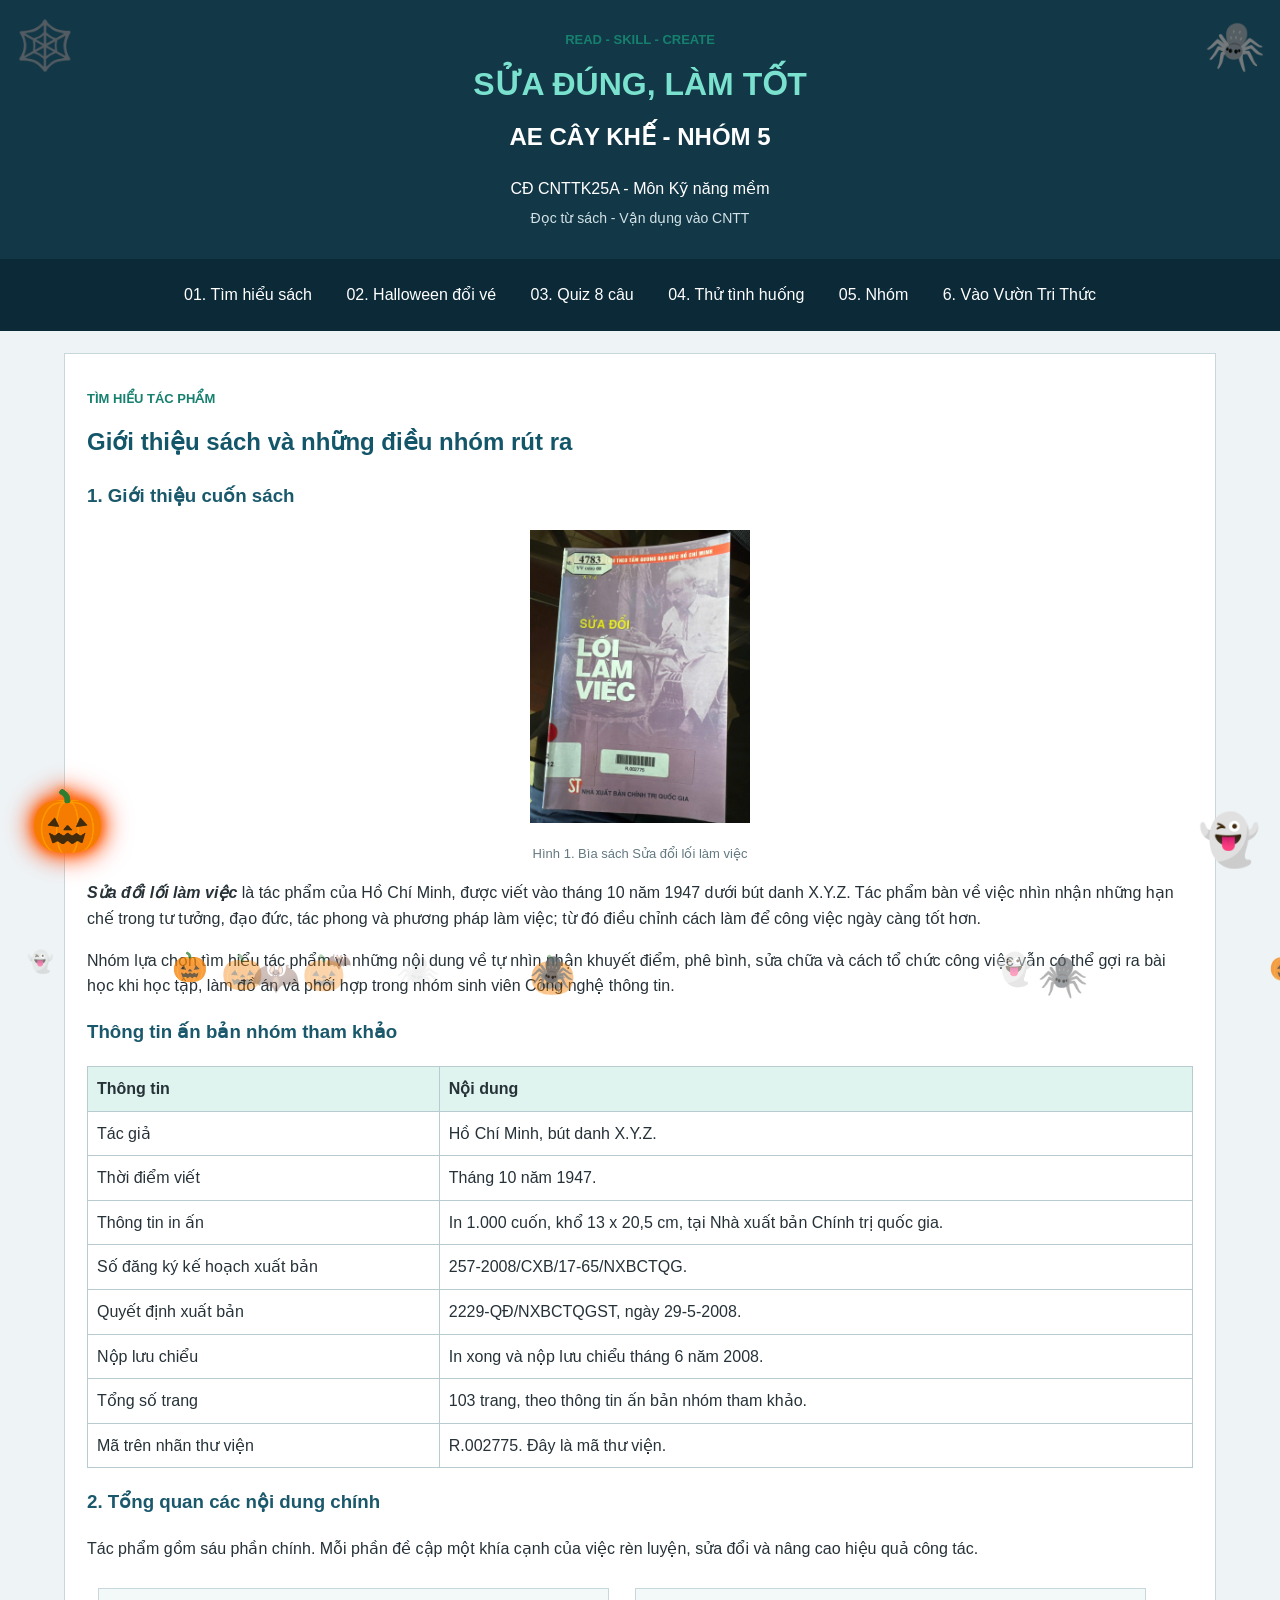
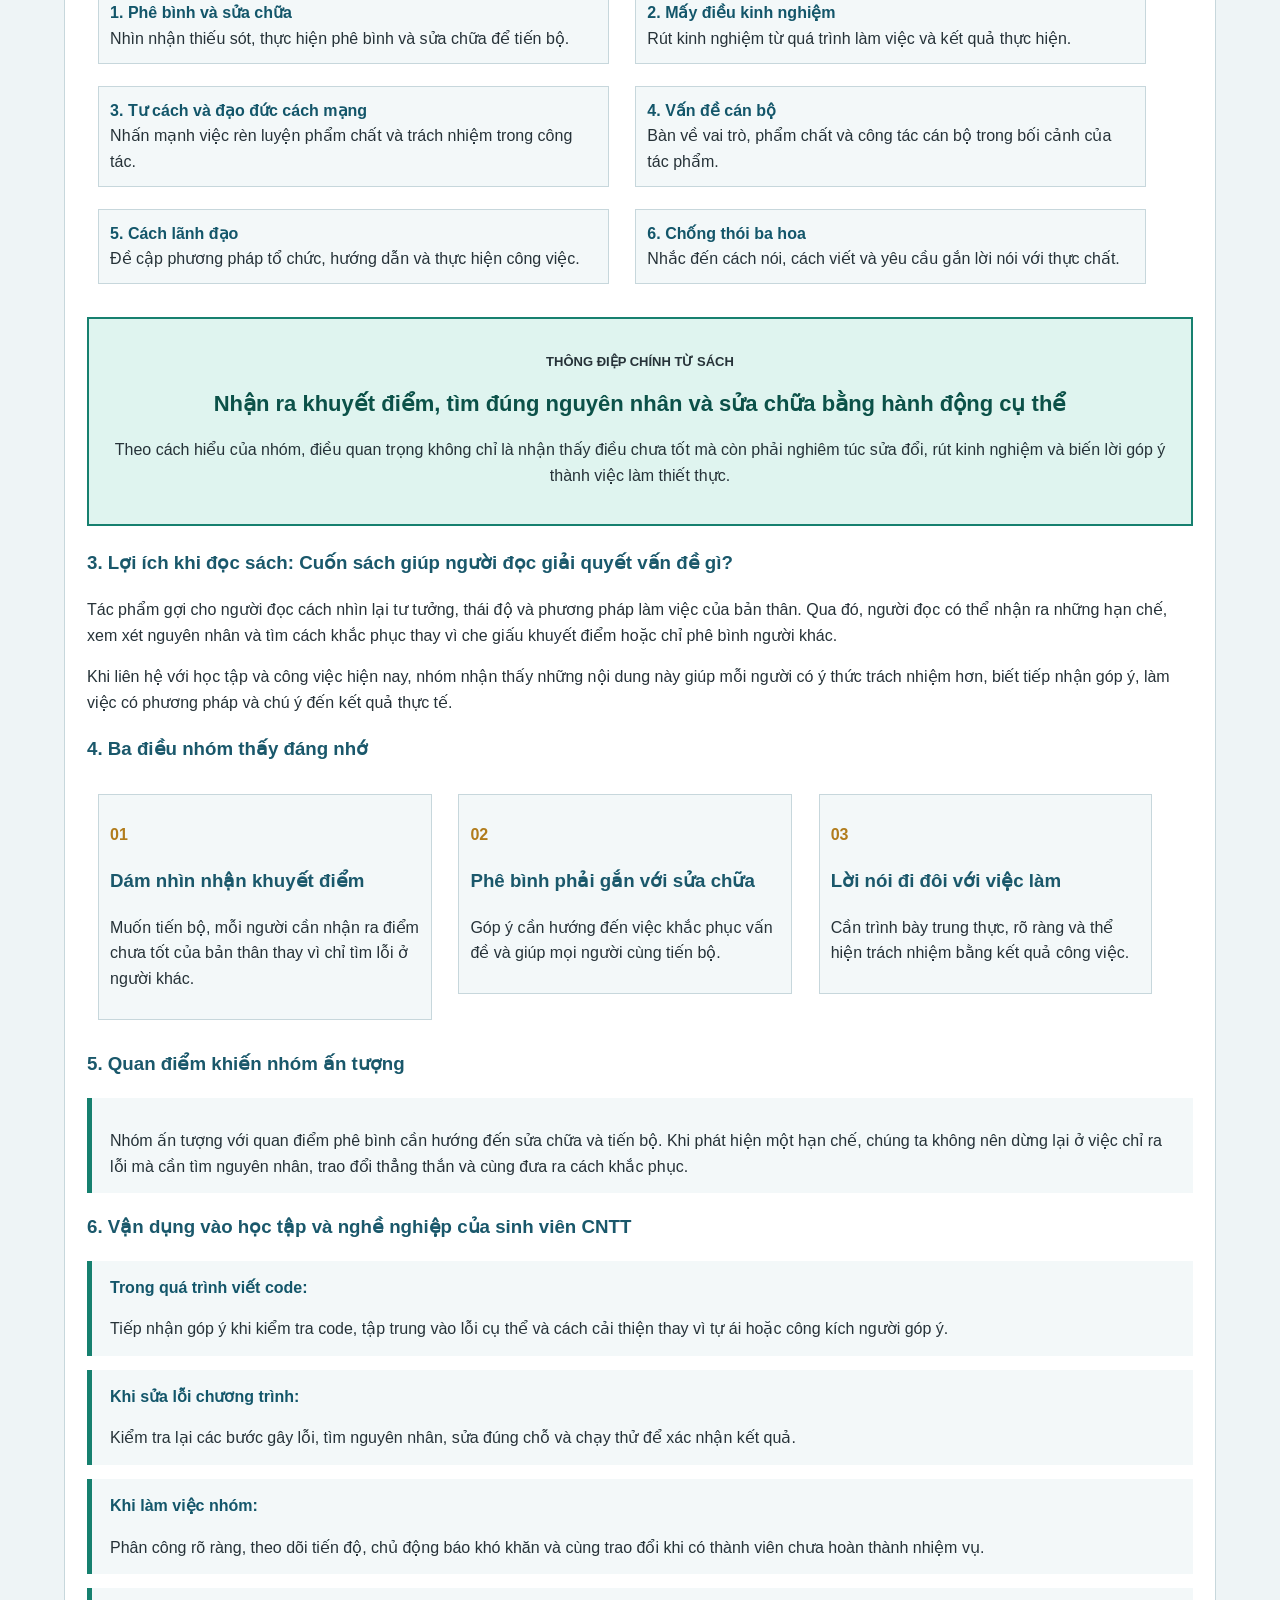
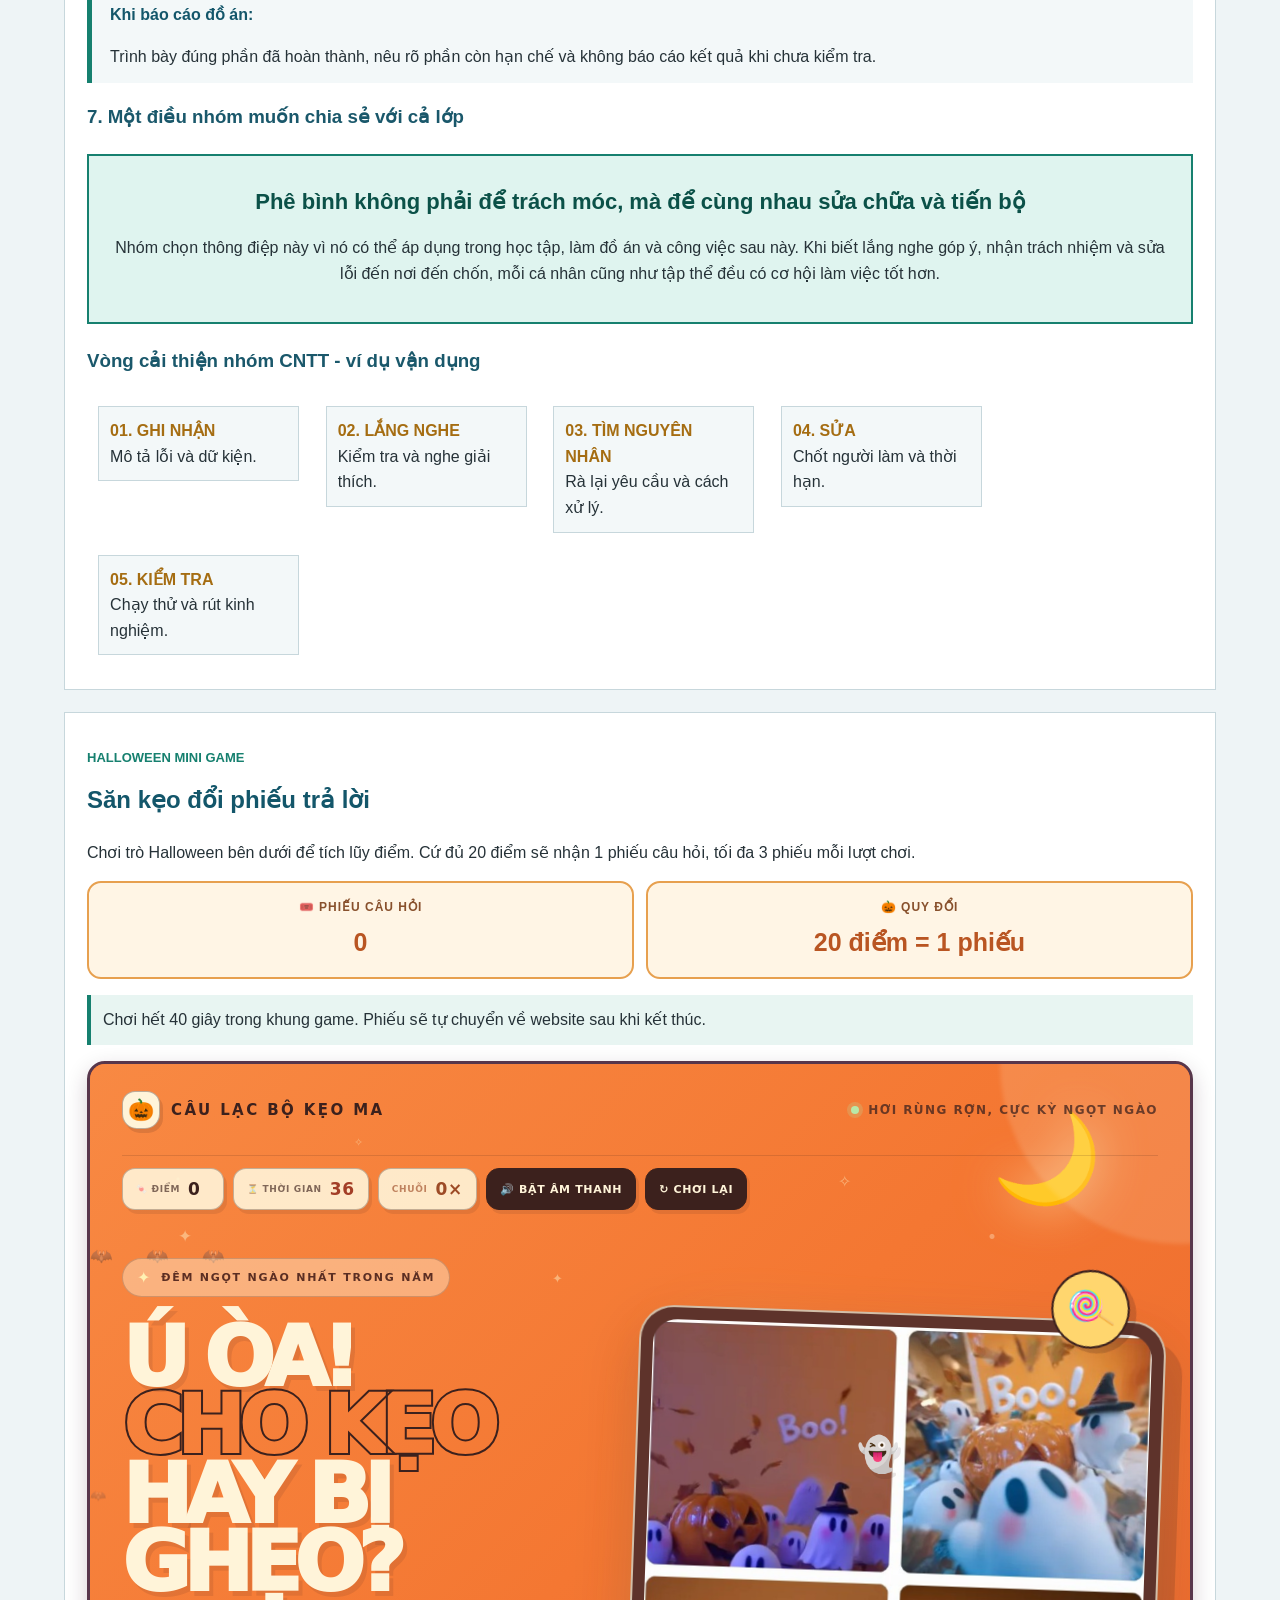
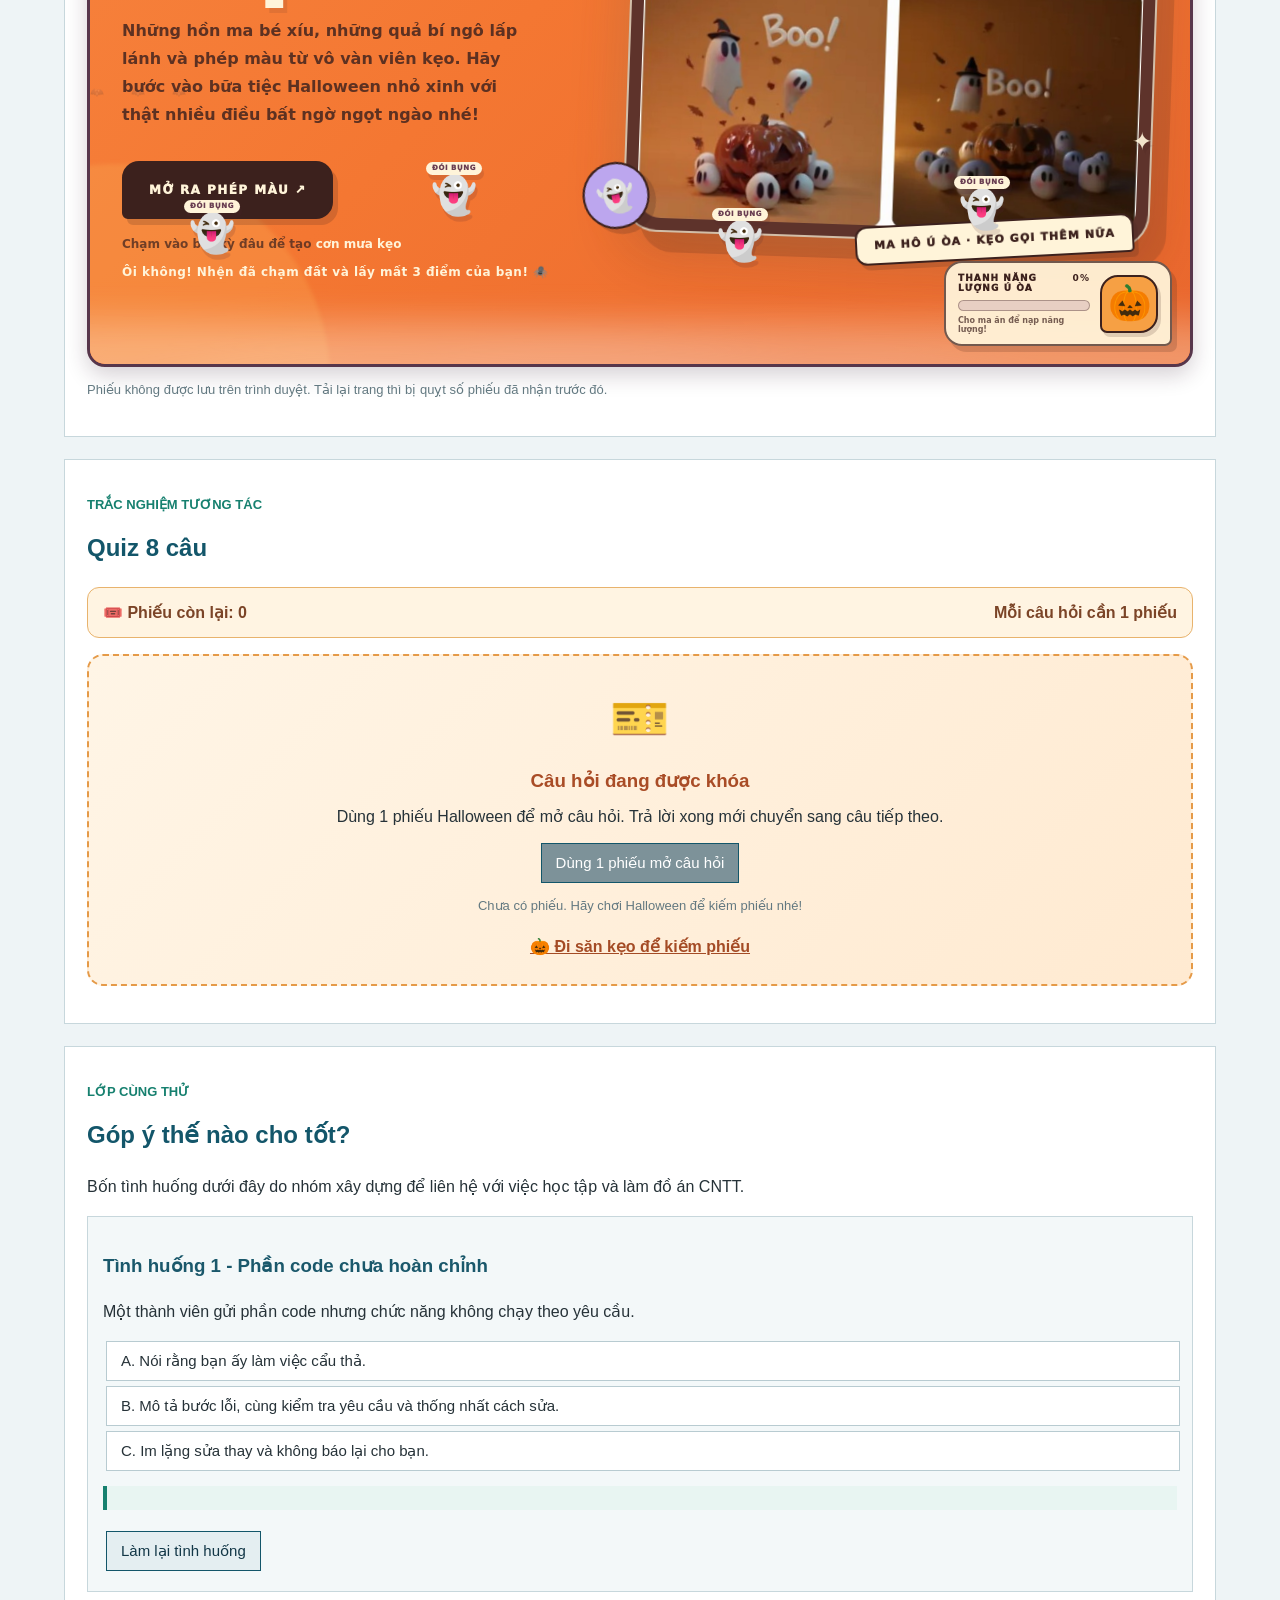
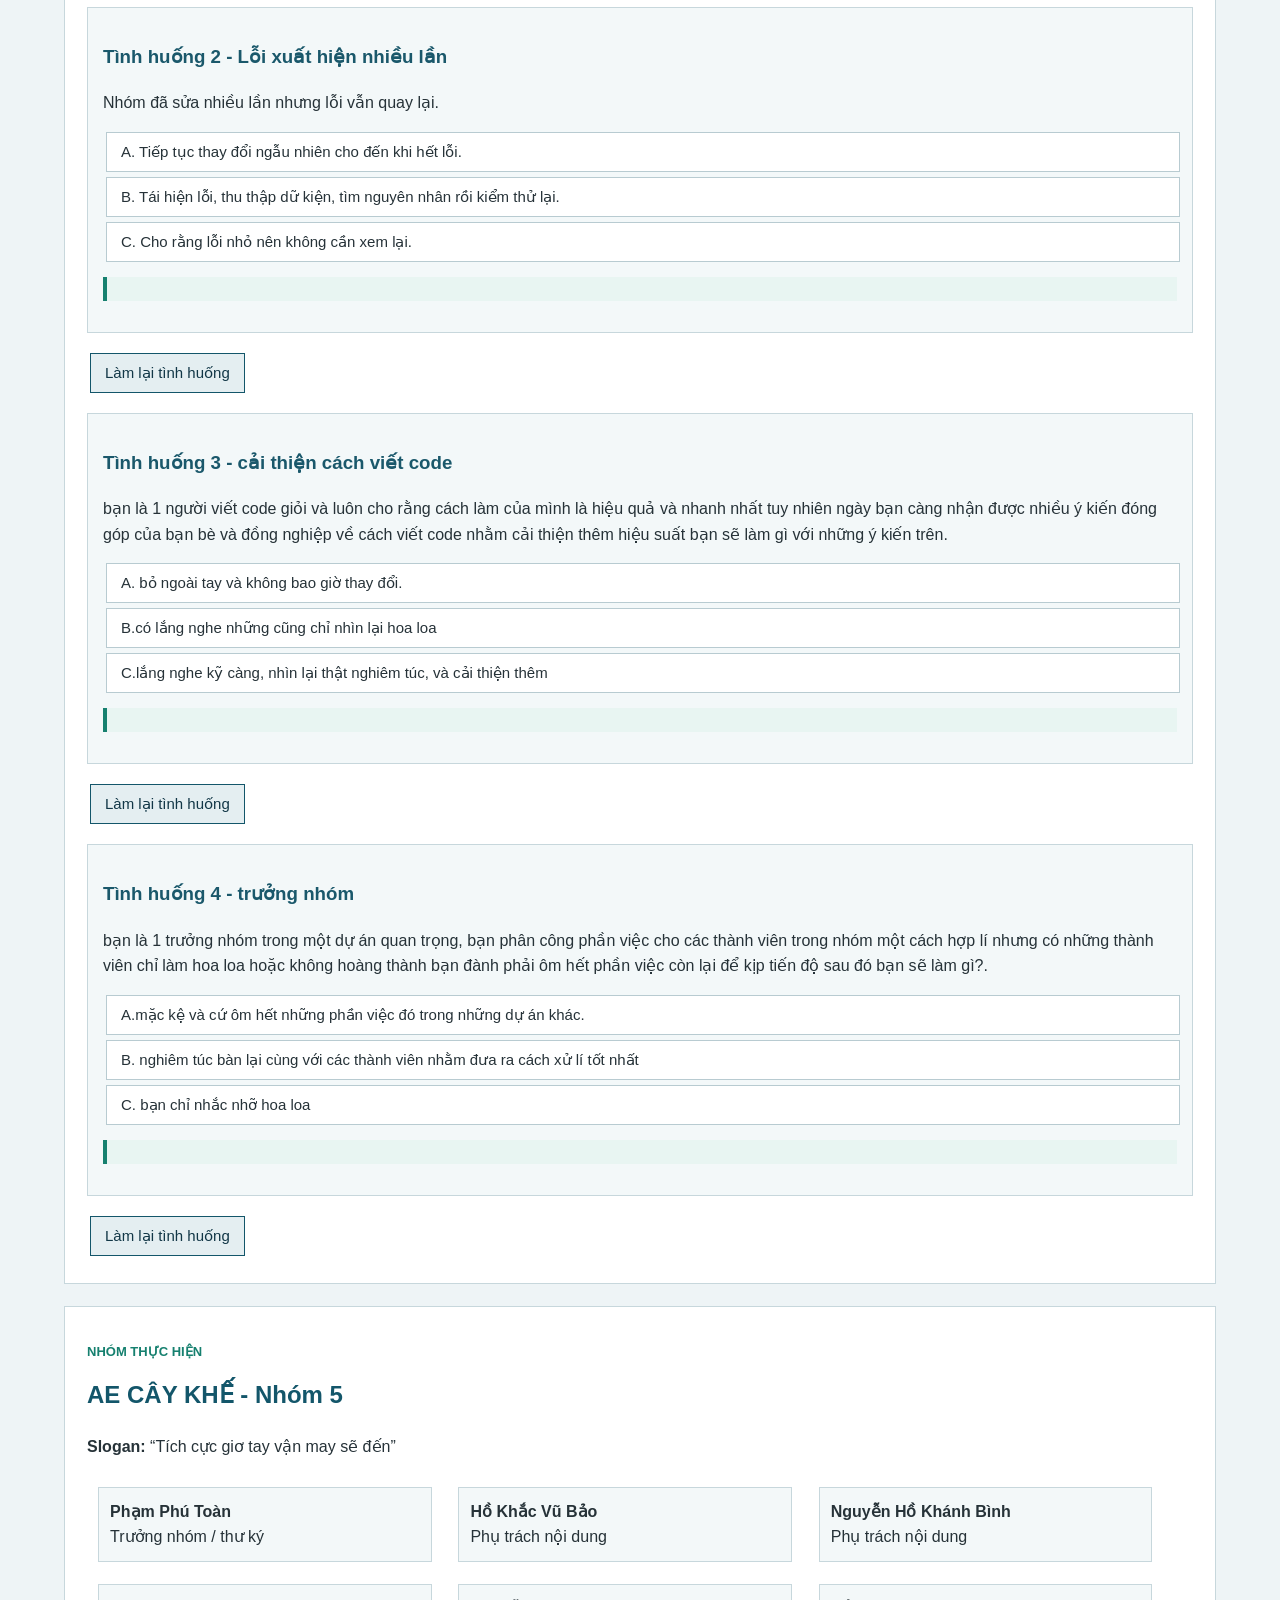
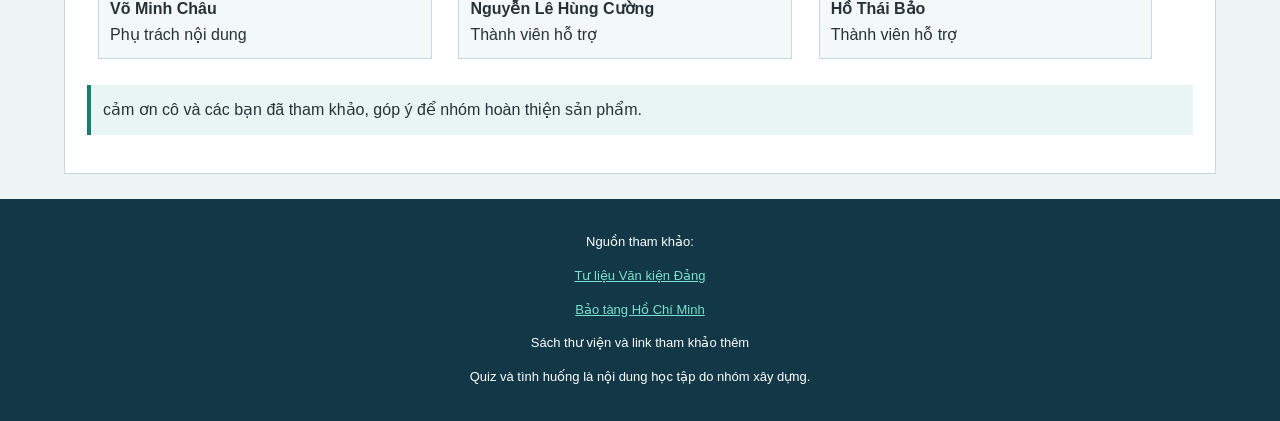
==== commit 6a37a5f7: "Update index.html" ====
--- a/index.html
+++ b/index.html
@@ -33,7 +33,6 @@
         <a href="#trac-nghiem">03. Quiz 8 câu</a>
         <a href="#tinh-huong">04. Thử tình huống</a>
         <a href="#nhom">05. Nhóm</a>
-        <a href="#su-kien">06. Sự kiện</a>
         <a href="vuon-tri-thuc.html">6. Vào Vườn Tri Thức</a>
     </nav>
 
@@ -375,36 +374,6 @@
                 <p id="phanHoi4" class="feedback"></p>
             </div>
             <button class="secondary" onclick="lamLaiTinhHuong()">Làm lại tình huống</button>
-        </section>
-
-        <section id="su-kien">
-            <p class="kicker">Cập nhật sự kiện · 05/11/2026</p>
-            <h2>Sự kiện dành cho học sinh, sinh viên</h2>
-            <p>Những sân chơi học thuật và công nghệ sắp diễn ra. Vui lòng xem thông báo chính thức của Ban tổ chức trước khi đăng ký hoặc tham gia.</p>
-
-            <div class="scenario">
-                <p class="kicker">07–09/12/2026 · Đà Nẵng</p>
-                <h3>Chung kết Olympic Trí tuệ nhân tạo Sinh viên Việt Nam lần thứ 2 (OlpAI’26)</h3>
-                <p><b>Đơn vị tổ chức:</b> Hội Tin học Việt Nam.</p>
-                <p><b>Thời gian:</b> Từ ngày 07 đến 09/12/2026.</p>
-                <p><b>Địa điểm:</b> Trường Đại học Công nghệ Thông tin và Truyền thông Việt – Hàn (VKU), Đại học Đà Nẵng.</p>
-                <p><b>Hình thức:</b> Chung kết dành cho 60 đội tuyển sinh viên xuất sắc được chọn từ các vòng khu vực Bắc – Trung – Nam.</p>
-                <p><b>Thông tin tham gia:</b> Đây là vòng chung kết theo danh sách đội tuyển được chọn; thông báo hiện tại chưa nêu cổng đăng ký mở cho cá nhân tự do.</p>
-                <p><a href="https://www.olp.vn/tin-t%E1%BB%A9c/olympic-icpc/th%C3%B4ng-b%C3%A1o" target="_blank" rel="noopener noreferrer">Xem thông báo chính thức của Ban tổ chức OLP/ICPC</a></p>
-            </div>
-
-            <div class="scenario">
-                <p class="kicker">08–11/12/2026 · Đà Nẵng</p>
-                <h3>Olympic Tin học Sinh viên Việt Nam lần thứ 35 (OLP’26) và ICPC Asia Danang 2026</h3>
-                <p><b>Đơn vị tổ chức:</b> Hội Tin học Việt Nam phối hợp với Trường Đại học Công nghệ Thông tin và Truyền thông Việt – Hàn, Đại học Đà Nẵng.</p>
-                <p><b>Thời gian:</b> OLP’26 và các hoạt động liên quan diễn ra từ ngày 08 đến 11/12/2026; kỳ thi ICPC Asia Danang dự kiến ngày 10–11/12/2026.</p>
-                <p><b>Địa điểm:</b> Trường Đại học Công nghệ Thông tin và Truyền thông Việt – Hàn (VKU), 470 Trần Đại Nghĩa, Ngũ Hành Sơn, Đà Nẵng.</p>
-                <p><b>Nội dung:</b> Các khối thi cá nhân chuyên tin, không chuyên, Siêu Cúp Olympic, phần mềm nguồn mở và kỳ thi lập trình ICPC quốc tế.</p>
-                <p><b>Thông tin tham gia:</b> Dành cho thí sinh/đội tuyển đăng ký theo thể lệ của Ban tổ chức và nhà trường; theo dõi website chính thức để xem quy chế, lịch thi và hướng dẫn đăng ký mới nhất.</p>
-                <p><a href="https://www.olp.vn/tin-t%E1%BB%A9c/olympic-icpc/th%C3%B4ng-b%C3%A1o" target="_blank" rel="noopener noreferrer">Xem thông báo chính thức và cập nhật đăng ký</a></p>
-            </div>
-
-            <p class="small">Nguồn: Hội Tin học Việt Nam – trang thông báo OLP/ICPC. Ngày rà soát: 05/11/2026. Thông tin có thể được Ban tổ chức điều chỉnh; hãy kiểm tra nguồn gốc trước khi tham gia.</p>
         </section>
 
         <section id="nhom">
